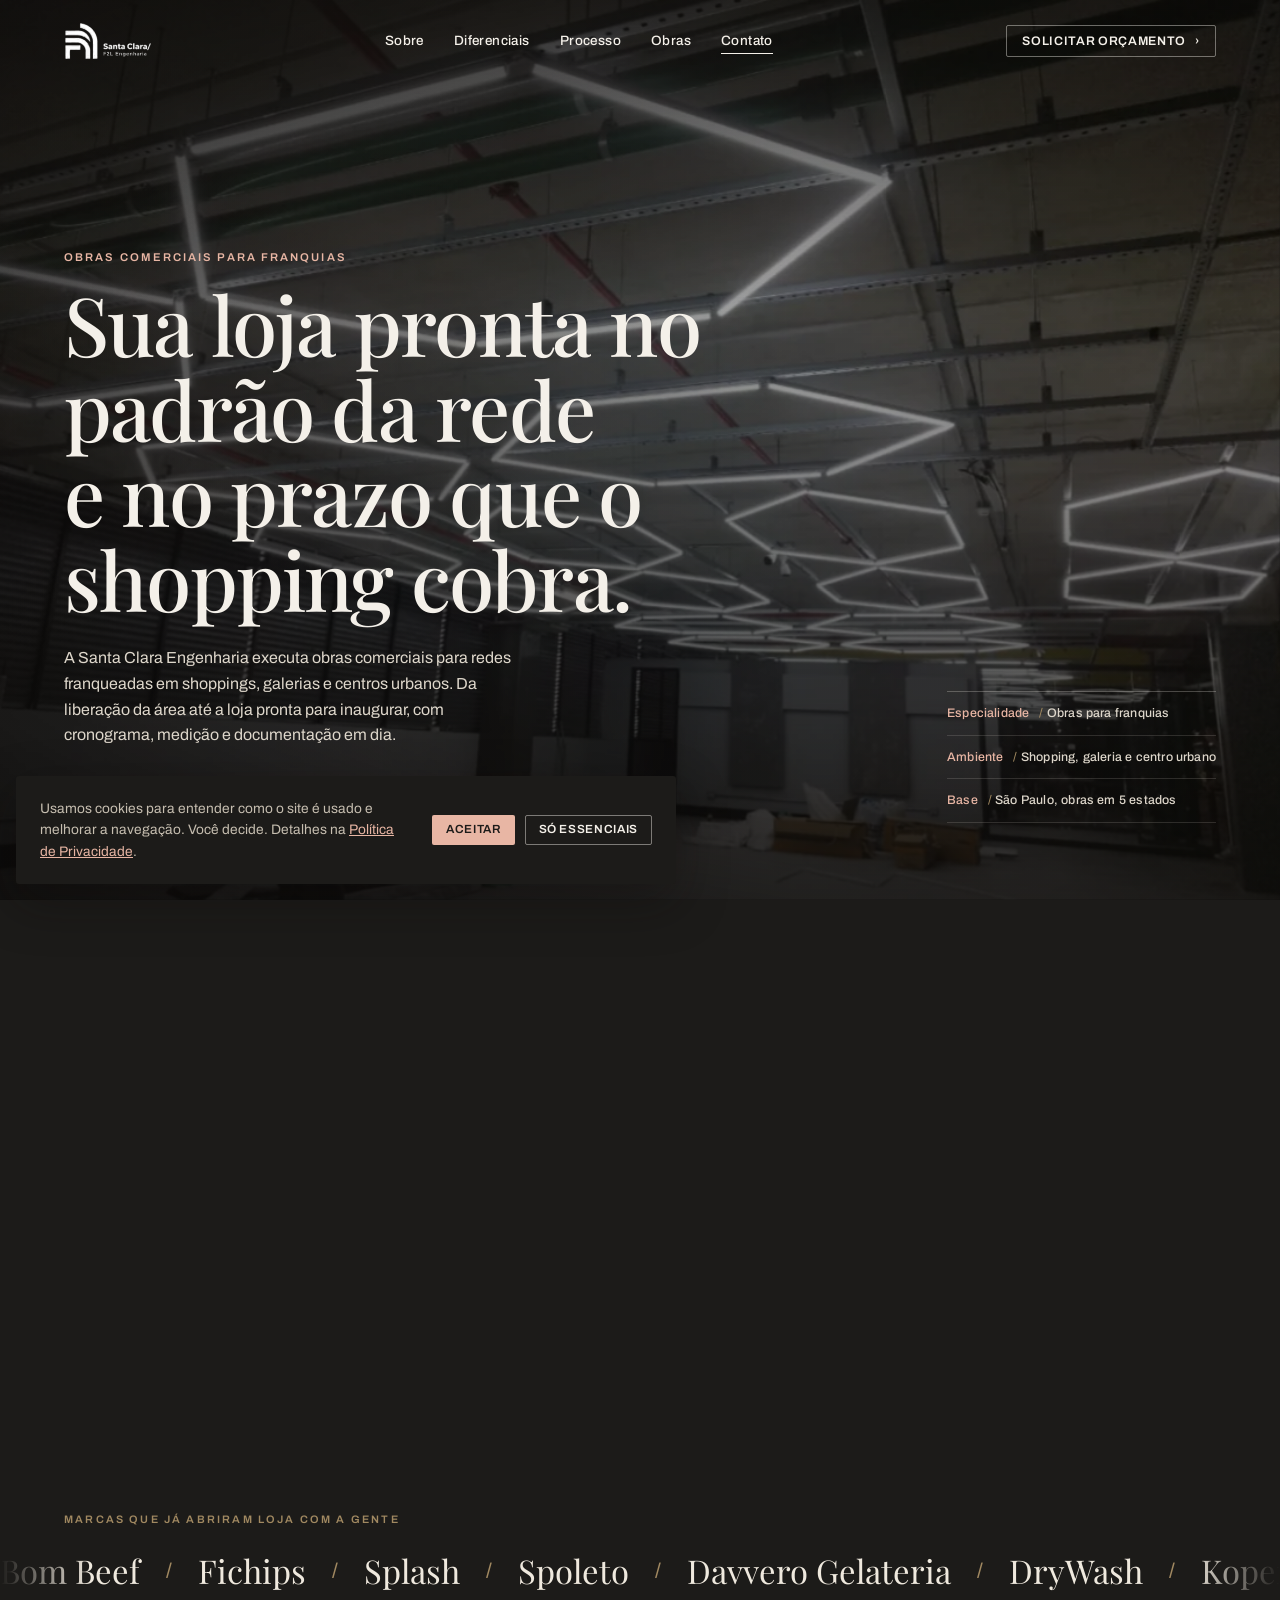
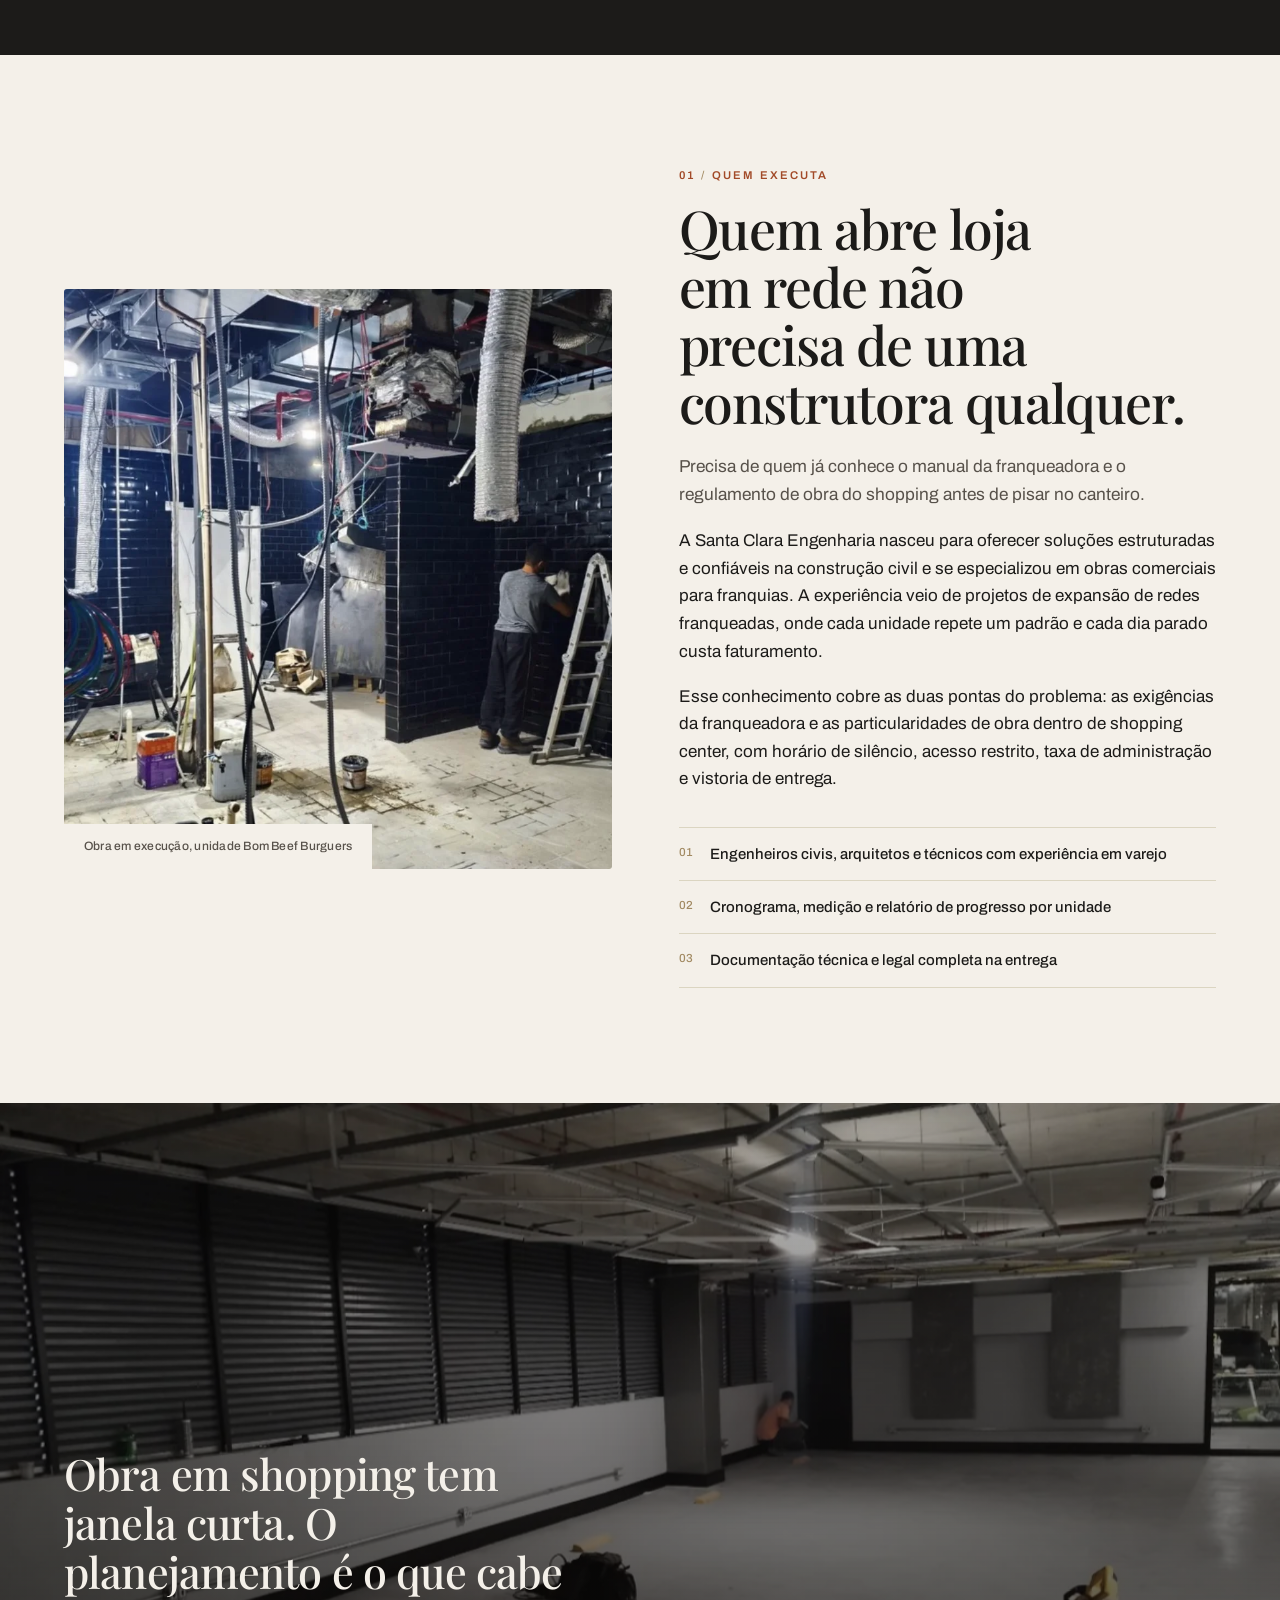
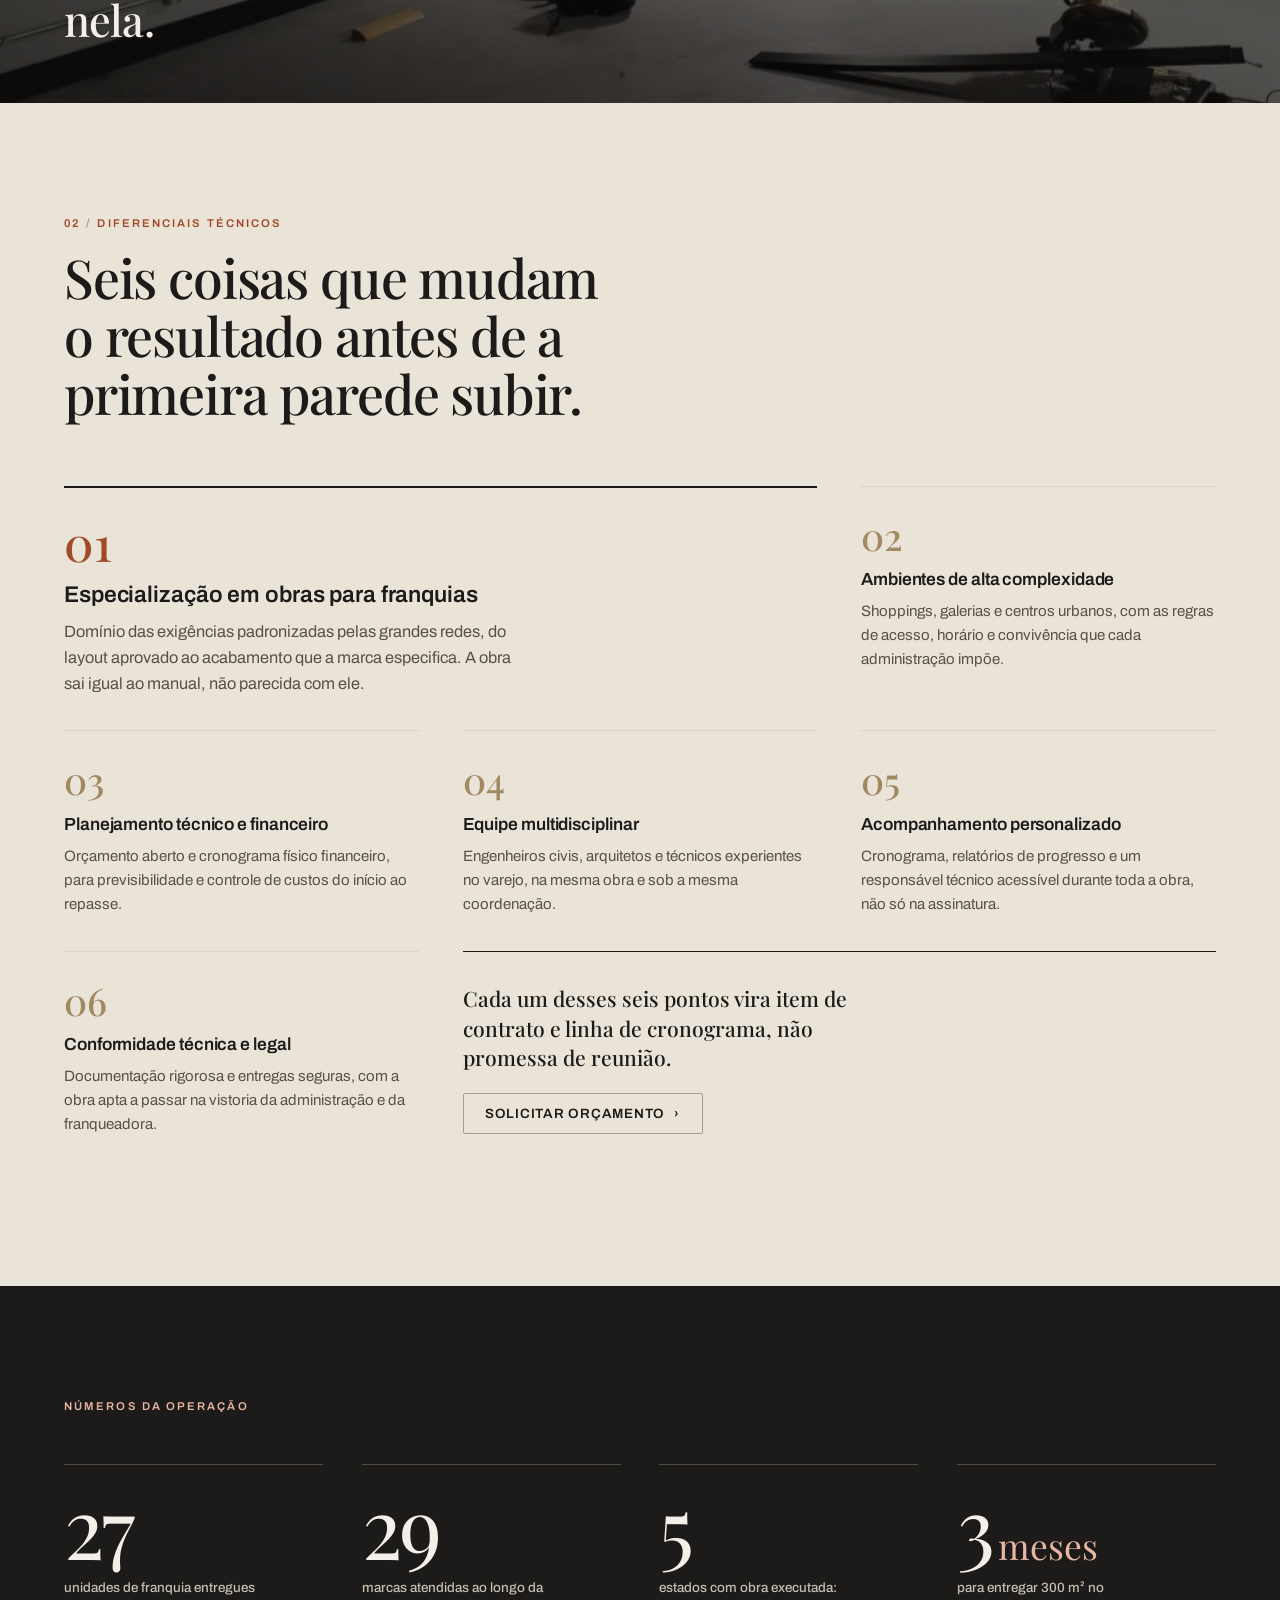
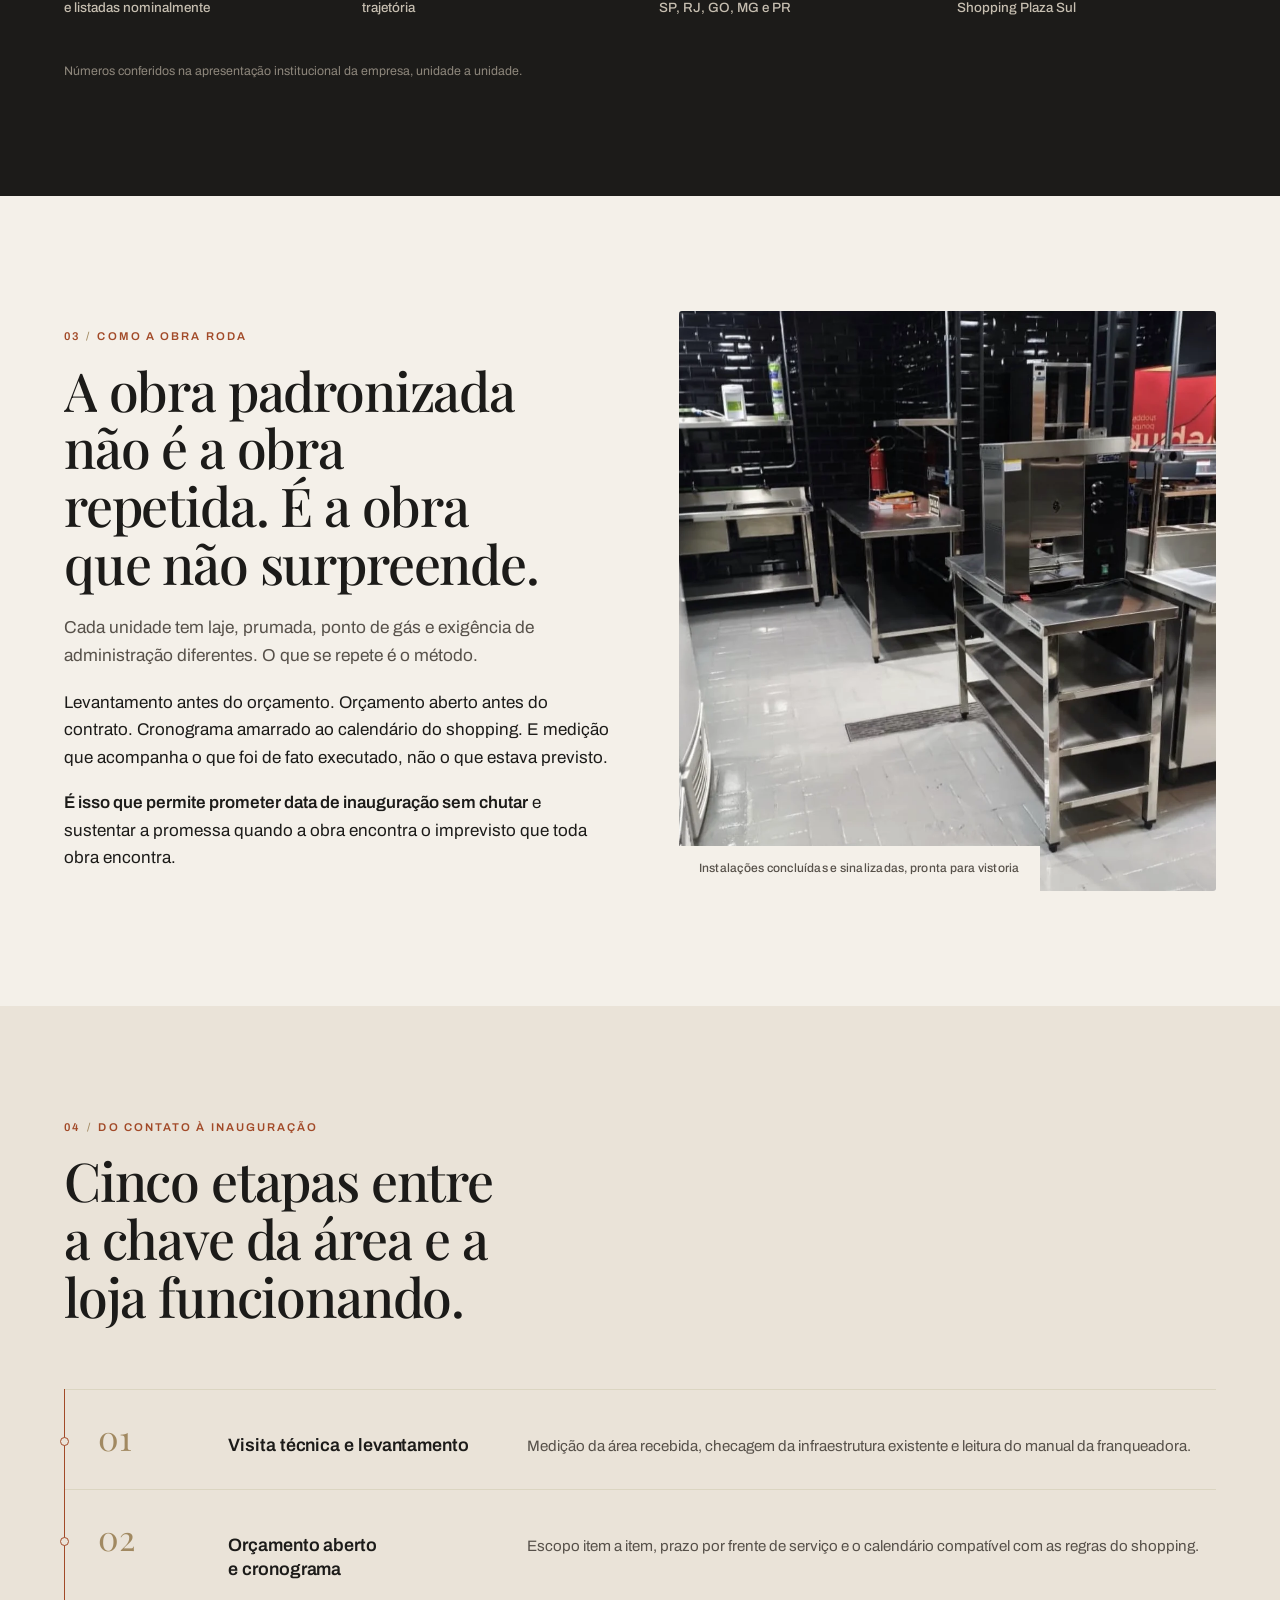
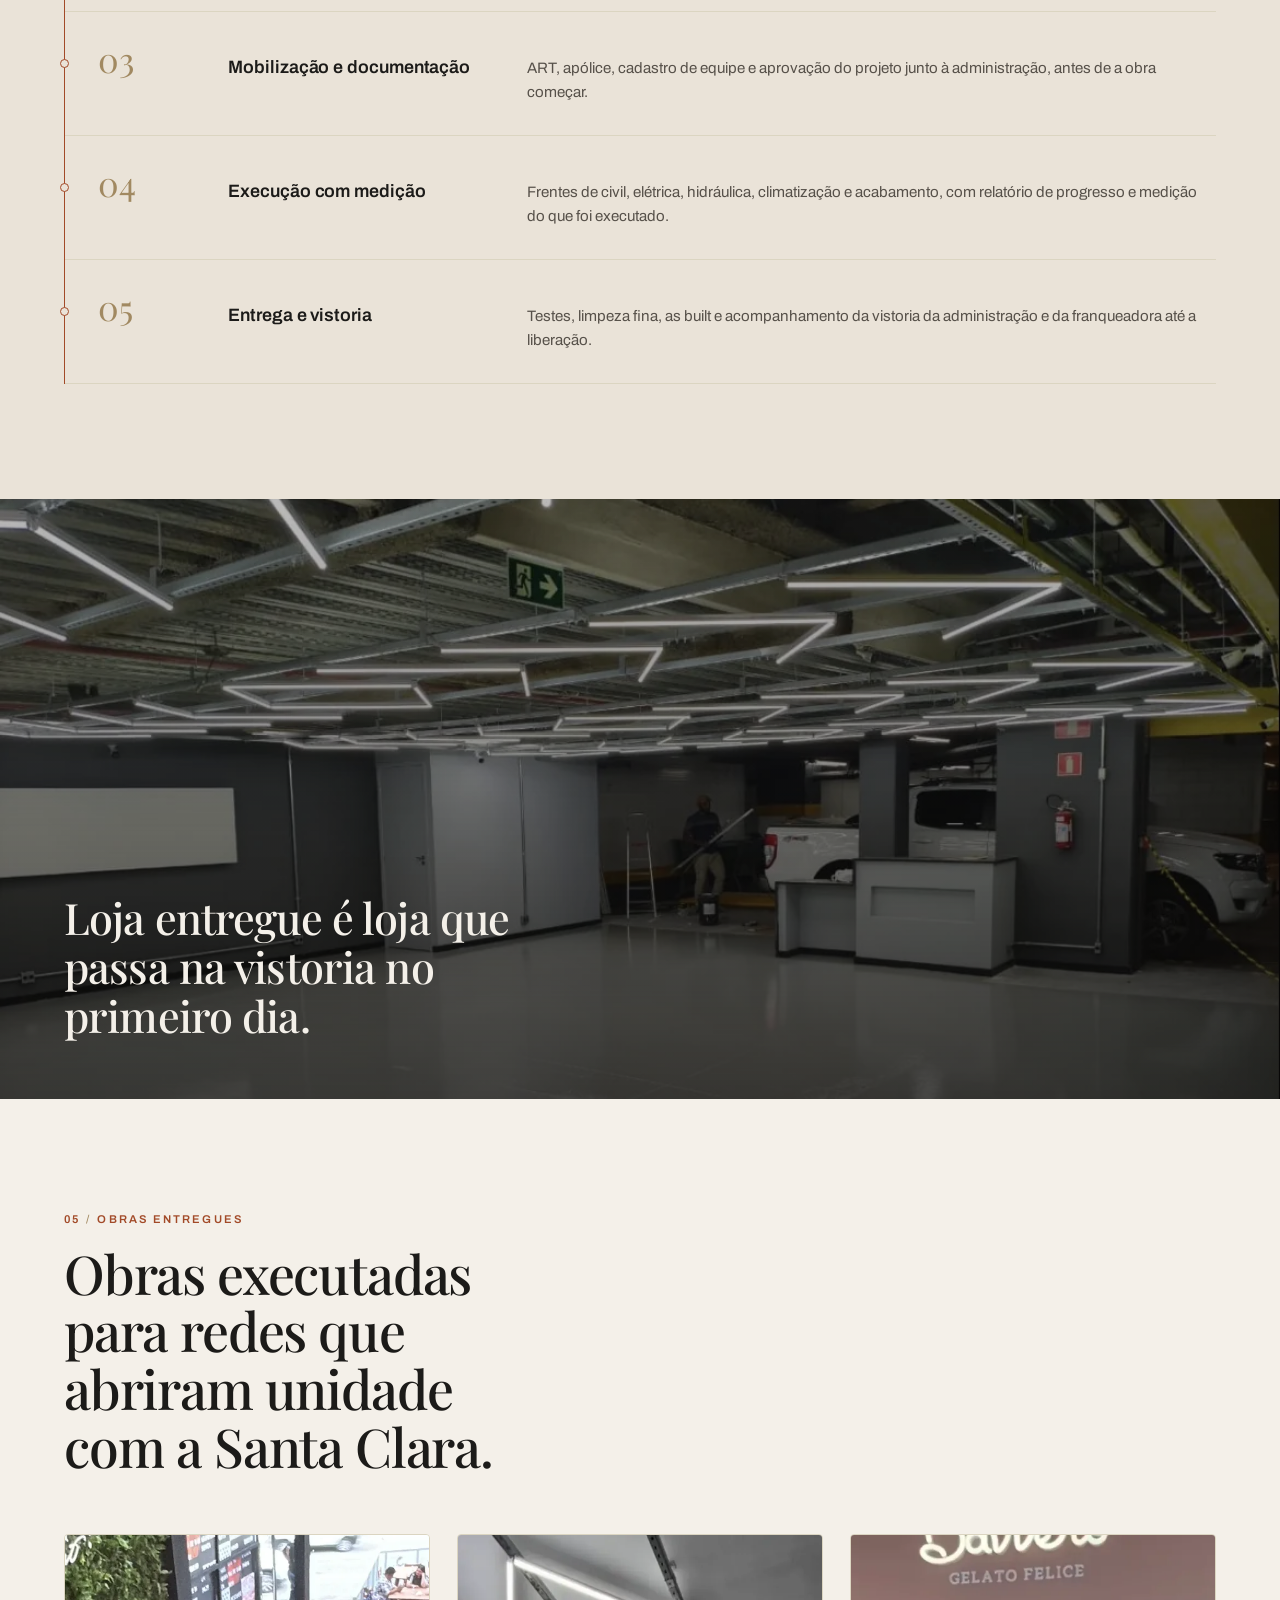
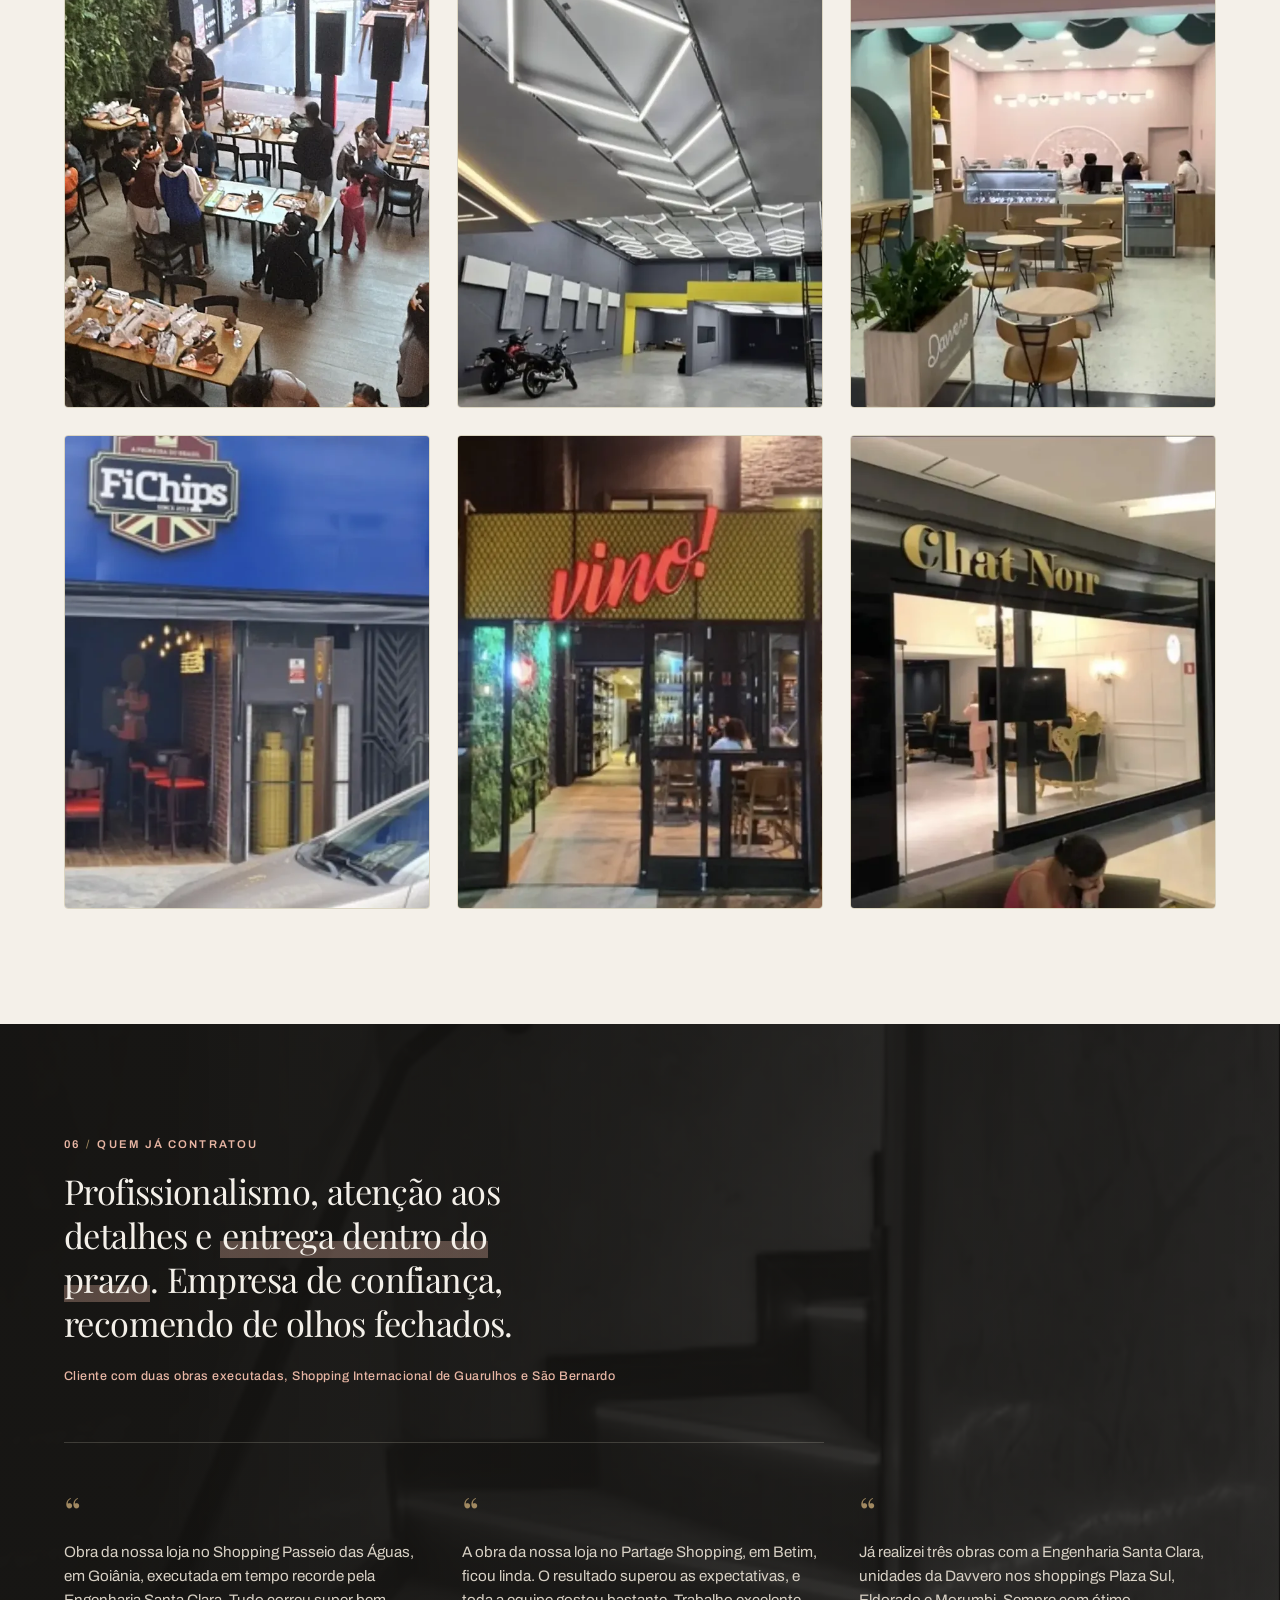
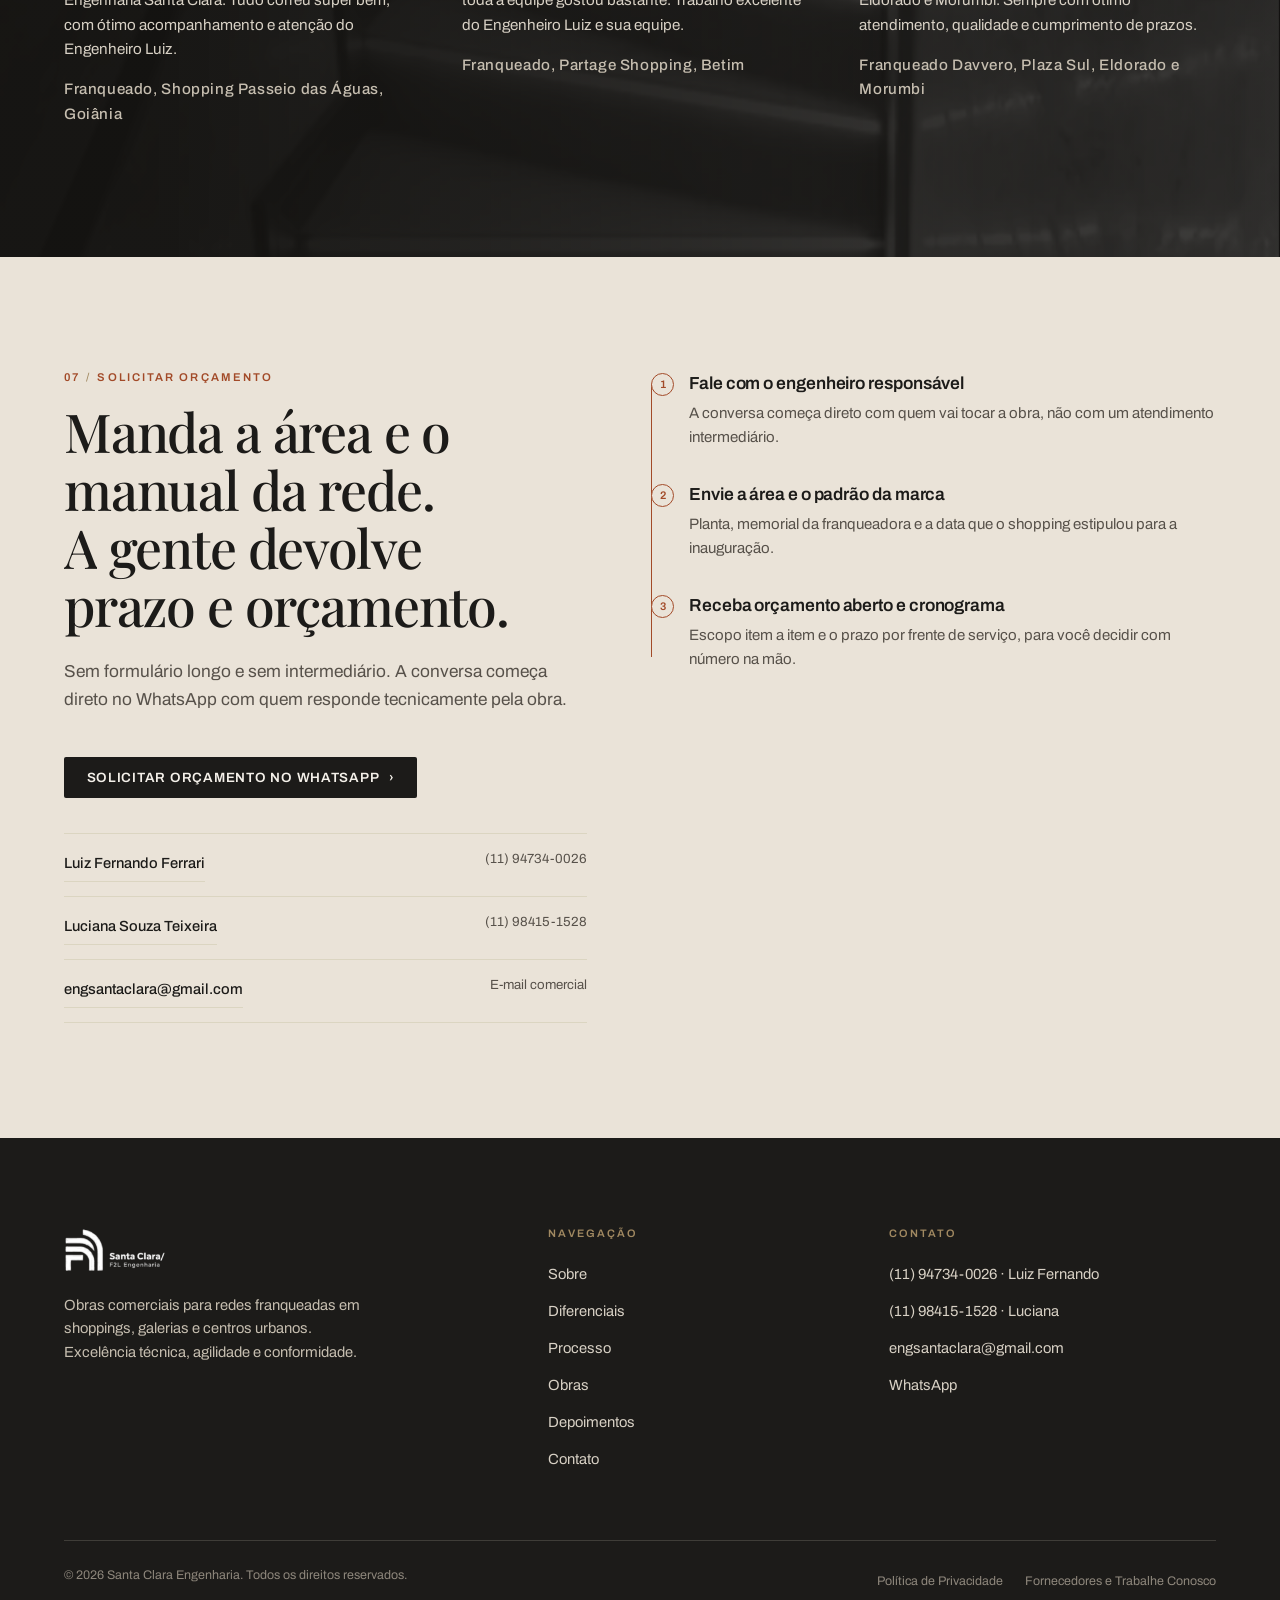
==== deploy-vercel/index.html @ e9f8f216 "Site institucional da Santa Clara Engenharia Pipeline BuildV criar-site completo, do material do Dri" ====
<!doctype html>
<html lang="pt-BR">
<head>
<meta charset="utf-8">
<meta name="viewport" content="width=device-width,initial-scale=1">
<title>Santa Clara Engenharia | Obras comerciais para franquias em shoppings</title>
<meta name="description" content="A Santa Clara / F2L Engenharia executa obras comerciais para redes franqueadas em shoppings, galerias e centros urbanos. 27 unidades entregues, 29 marcas atendidas, obras em 5 estados.">
<link rel="canonical" href="https://santaclaraengenharia.com.br/">
<meta name="theme-color" content="#1C1B19">
<meta property="og:type" content="website">
<meta property="og:locale" content="pt_BR">
<meta property="og:title" content="Santa Clara Engenharia | Obras comerciais para franquias">
<meta property="og:description" content="Sua loja pronta no padrão da rede e no prazo que o shopping cobra. Obras comerciais para redes franqueadas em shoppings e centros urbanos.">
<meta property="og:image" content="assets/img/hero.webp">
<meta name="twitter:card" content="summary_large_image">

<link rel="icon" href="favicon.png" sizes="32x32">
<link rel="apple-touch-icon" href="assets/logos/favicon-180.png">

<link rel="preconnect" href="https://fonts.googleapis.com">
<link rel="preconnect" href="https://fonts.gstatic.com" crossorigin>
<link rel="preload" as="image" href="assets/img/hero.webp" fetchpriority="high">
<link href="https://fonts.googleapis.com/css2?family=Archivo:wght@400;500;600;700&family=Playfair+Display:wght@400;500;600&display=swap" rel="stylesheet">
<link rel="stylesheet" href="css/styles.css">
<script>document.documentElement.setAttribute('data-motion','on')</script>

<script type="application/ld+json">
{
  "@context":"https://schema.org",
  "@type":"GeneralContractor",
  "name":"Santa Clara Engenharia",
  "alternateName":"Santa Clara / F2L Engenharia",
  "description":"Obras comerciais para redes franqueadas em shoppings, galerias e centros urbanos.",
  "email":"engsantaclara@gmail.com",
  "telephone":"+55-11-94734-0026",
  "areaServed":["SP","RJ","GO","MG","PR"],
  "address":{"@type":"PostalAddress","addressLocality":"São Paulo","addressRegion":"SP","addressCountry":"BR"},
  "knowsAbout":["Obra de franquia","Obra em shopping center","Reforma de loja","Instalações prediais"]
}
</script>
</head>

<body>
<a class="skip" href="#conteudo">Ir para o conteúdo</a>

<!-- ====================================================== HEADER -->
<header class="head" data-head data-solid="false">
  <div class="container head-in">
    <a class="brand" href="#topo" aria-label="Santa Clara Engenharia, ir para o início">
      <img src="assets/logos/logo-santaclara-branco.png" width="676" height="292"
           alt="Santa Clara / F2L Engenharia">
    </a>

    <nav class="nav" data-nav aria-label="Navegação principal">
      <a href="#sobre">Sobre<i></i></a>
      <a href="#diferenciais">Diferenciais<i></i></a>
      <a href="#processo">Processo<i></i></a>
      <a href="#obras">Obras<i></i></a>
      <a href="#contato">Contato<i></i></a>
    </nav>

    <a class="btn btn-line head-cta" data-wa-btn="obra comercial" href="#contato">
      Solicitar orçamento <span class="arw" aria-hidden="true">&rsaquo;</span>
    </a>

    <button class="burger" data-burger type="button" aria-expanded="false"
            aria-controls="menu-mobile" aria-label="Abrir menu">
      <span></span>
    </button>
  </div>
</header>

<div class="scrim" data-scrim aria-hidden="true"></div>
<nav class="drawer" id="menu-mobile" data-drawer data-open="false" aria-label="Navegação mobile">
  <a href="#sobre">Sobre</a>
  <a href="#diferenciais">Diferenciais</a>
  <a href="#processo">Processo</a>
  <a href="#obras">Obras</a>
  <a href="#depoimentos">Depoimentos</a>
  <a href="#contato">Contato</a>
  <a class="btn btn-solid" data-wa-btn="obra comercial" href="#contato">
    Solicitar orçamento <span class="arw" aria-hidden="true">&rsaquo;</span>
  </a>
</nav>

<main id="conteudo">

<!-- ====================================================== HERO -->
<section class="hero" id="topo" data-hero>
  <div data-hero-sticky>
    <div class="hero-stage">
      <div class="hero-media" data-hero-media>
        <img src="assets/img/hero.webp" width="1170" height="775" fetchpriority="high"
             alt="Instalação de luminárias lineares no forro de uma obra comercial executada pela Santa Clara Engenharia">
      </div>
      <div class="hero-veil" aria-hidden="true"></div>
      <div class="hero-fx" data-hero-fx aria-hidden="true"></div>

      <div class="hero-in" data-hero-in>
        <div class="container">
          <div class="hero-grid">
            <div>
              <span class="eyebrow" data-reveal="soft">Obras comerciais para franquias</span>
              <h1 data-split>Sua loja pronta no padrão da rede e no prazo que o shopping cobra.</h1>
              <p class="hero-lede" data-reveal="soft">
                A Santa Clara Engenharia executa obras comerciais para redes franqueadas em
                shoppings, galerias e centros urbanos. Da liberação da área até a loja pronta
                para inaugurar, com cronograma, medição e documentação em dia.
              </p>
              <div class="hero-actions" data-reveal="soft">
                <a class="btn btn-solid" data-wa-btn="obra comercial">
                  Solicitar orçamento <span class="arw" aria-hidden="true">&rsaquo;</span>
                </a>
                <a class="btn btn-line" href="#obras">
                  Ver obras entregues <span class="arw" aria-hidden="true">&rsaquo;</span>
                </a>
              </div>
            </div>

            <dl class="hero-meta" data-reveal="soft">
              <div><dt>Especialidade</dt><dd><span class="sl">/</span> Obras para franquias</dd></div>
              <div><dt>Ambiente</dt><dd><span class="sl">/</span> Shopping, galeria e centro urbano</dd></div>
              <div><dt>Base</dt><dd><span class="sl">/</span> São Paulo, obras em 5 estados</dd></div>
            </dl>
          </div>
        </div>
      </div>
    </div>
  </div>
</section>

<!-- ====================================================== MARCAS -->
<section class="brands dark" aria-label="Marcas atendidas">
  <div class="container">
    <p class="brands-lbl">Marcas que já abriram loja com a gente</p>
  </div>
  <div class="mq-wrap">
    <div class="mq" aria-hidden="true">
      <span>Bom Beef</span><span>Fichips</span><span>Splash</span><span>Spoleto</span><span>Davvero Gelateria</span><span>DryWash</span><span>Kopenhagen</span><span>Montana Grill</span><span>Vivenda do Camarão</span><span>Patroni Pizzas</span><span>Steak Factory</span><span>Cia do Churrasco</span><span>Frutaria São Paulo</span><span>Makis Place</span><span>Óticas Morrison</span><span>Chat Noir</span><span>Academia da Face</span><span>Vino</span><span>Costume</span><span>Agita Sorvetes</span><span>Parmalat</span><span>Bom Grillê</span><span>Wraps</span><span>Tenerife</span><span>Varanda Gourmet</span><span>Na Brasa</span><span>Restaurante da Roça</span><span>Estética Beauty</span><span>Lucélia Castro</span>
      <span>Bom Beef</span><span>Fichips</span><span>Splash</span><span>Spoleto</span><span>Davvero Gelateria</span><span>DryWash</span><span>Kopenhagen</span><span>Montana Grill</span><span>Vivenda do Camarão</span><span>Patroni Pizzas</span><span>Steak Factory</span><span>Cia do Churrasco</span><span>Frutaria São Paulo</span><span>Makis Place</span><span>Óticas Morrison</span><span>Chat Noir</span><span>Academia da Face</span><span>Vino</span><span>Costume</span><span>Agita Sorvetes</span><span>Parmalat</span><span>Bom Grillê</span><span>Wraps</span><span>Tenerife</span><span>Varanda Gourmet</span><span>Na Brasa</span><span>Restaurante da Roça</span><span>Estética Beauty</span><span>Lucélia Castro</span>
    </div>
  </div>
</section>

<!-- ====================================================== SOBRE (split) -->
<section class="sec" id="sobre">
  <div class="container">
    <div class="split">
      <figure class="split-media" data-reveal="fig" style="margin:0">
        <img src="assets/img/sobre.webp" width="1170" height="876" loading="lazy"
             alt="Equipe da Santa Clara Engenharia executando estrutura e instalações em loja de shopping">
        <figcaption class="split-tag">Obra em execução, unidade Bom Beef Burguers</figcaption>
      </figure>

      <div class="split-body">
        <span class="eyebrow" data-reveal="soft">01 <span class="sl">/</span> Quem executa</span>
        <h2 data-split>Quem abre loja em rede não precisa de uma construtora qualquer.</h2>
        <p class="lede" data-reveal>
          Precisa de quem já conhece o manual da franqueadora e o regulamento de obra do
          shopping antes de pisar no canteiro.
        </p>
        <p data-reveal>
          A Santa Clara Engenharia nasceu para oferecer soluções estruturadas e confiáveis na
          construção civil e se especializou em obras comerciais para franquias. A experiência
          veio de projetos de expansão de redes franqueadas, onde cada unidade repete um padrão
          e cada dia parado custa faturamento.
        </p>
        <p data-reveal>
          Esse conhecimento cobre as duas pontas do problema: as exigências da franqueadora e as
          particularidades de obra dentro de shopping center, com horário de silêncio, acesso
          restrito, taxa de administração e vistoria de entrega.
        </p>

        <ul class="creds" data-reveal>
          <li><b>01</b><span>Engenheiros civis, arquitetos e técnicos com experiência em varejo</span></li>
          <li><b>02</b><span>Cronograma, medição e relatório de progresso por unidade</span></li>
          <li><b>03</b><span>Documentação técnica e legal completa na entrega</span></li>
        </ul>
      </div>
    </div>
  </div>
</section>

<!-- ====================================================== FAIXA 1 -->
<section class="band" aria-label="Obra em andamento">
  <div class="band-media" data-parallax="0.10">
    <img src="assets/img/faixa-obra.webp" width="1170" height="795" loading="lazy"
         alt="Área de loja recebida em obra bruta dentro de um shopping, antes do início dos serviços">
  </div>
  <div class="band-scrim" aria-hidden="true"></div>
  <div class="band-in">
    <div class="container">
      <p data-reveal>Obra em shopping tem janela curta. O planejamento é o que cabe nela.</p>
    </div>
  </div>
</section>

<!-- ====================================================== DIFERENCIAIS -->
<section class="sec alt" id="diferenciais">
  <div class="container">
    <div class="sec-head">
      <span class="eyebrow" data-reveal="soft">02 <span class="sl">/</span> Diferenciais técnicos</span>
      <h2 data-split>Seis coisas que mudam o resultado antes de a primeira parede subir.</h2>
    </div>

    <div class="diffs">
      <article class="diff" data-reveal>
        <b>01</b>
        <h3>Especialização em obras para franquias</h3>
        <p>Domínio das exigências padronizadas pelas grandes redes, do layout aprovado ao
           acabamento que a marca especifica. A obra sai igual ao manual, não parecida com ele.</p>
      </article>
      <article class="diff" data-reveal>
        <b>02</b>
        <h3>Ambientes de alta complexidade</h3>
        <p>Shoppings, galerias e centros urbanos, com as regras de acesso, horário e convivência
           que cada administração impõe.</p>
      </article>
      <article class="diff" data-reveal>
        <b>03</b>
        <h3>Planejamento técnico e financeiro</h3>
        <p>Orçamento aberto e cronograma físico financeiro, para previsibilidade e controle de
           custos do início ao repasse.</p>
      </article>
      <article class="diff" data-reveal>
        <b>04</b>
        <h3>Equipe multidisciplinar</h3>
        <p>Engenheiros civis, arquitetos e técnicos experientes no varejo, na mesma obra e sob a
           mesma coordenação.</p>
      </article>
      <article class="diff" data-reveal>
        <b>05</b>
        <h3>Acompanhamento personalizado</h3>
        <p>Cronograma, relatórios de progresso e um responsável técnico acessível durante toda a
           obra, não só na assinatura.</p>
      </article>
      <article class="diff" data-reveal>
        <b>06</b>
        <h3>Conformidade técnica e legal</h3>
        <p>Documentação rigorosa e entregas seguras, com a obra apta a passar na vistoria da
           administração e da franqueadora.</p>
      </article>

      <div class="diff diff-note" data-reveal>
        <p>Cada um desses seis pontos vira item de contrato e linha de cronograma, não promessa
           de reunião.</p>
        <a class="btn btn-line" data-wa-btn="obra comercial para franquia">
          Solicitar orçamento <span class="arw" aria-hidden="true">&rsaquo;</span>
        </a>
      </div>
    </div>
  </div>
</section>

<!-- ====================================================== NUMEROS -->
<section class="sec dark" aria-label="Números da operação">
  <div class="container">
    <span class="eyebrow" data-reveal="soft">Números da operação</span>
    <div class="stats">
      <div class="stat" data-reveal>
        <b><span data-count="27">27</span></b>
        <span>unidades de franquia entregues e listadas nominalmente</span>
      </div>
      <div class="stat" data-reveal>
        <b><span data-count="29">29</span></b>
        <span>marcas atendidas ao longo da trajetória</span>
      </div>
      <div class="stat" data-reveal>
        <b><span data-count="5">5</span></b>
        <span>estados com obra executada: SP, RJ, GO, MG e PR</span>
      </div>
      <div class="stat" data-reveal>
        <b><span data-count="3">3</span><i>meses</i></b>
        <span>para entregar 300 m&sup2; no Shopping Plaza Sul</span>
      </div>
    </div>
    <p class="stats-note" data-reveal="soft">
      Números conferidos na apresentação institucional da empresa, unidade a unidade.
    </p>
  </div>
</section>

<!-- ====================================================== METODO (split invertido) -->
<section class="sec">
  <div class="container">
    <div class="split rev">
      <figure class="split-media" data-reveal="fig" style="margin:0">
        <img src="assets/img/metodo.webp" width="1170" height="1196" loading="lazy"
             alt="Cozinha industrial concluída com revestimento cerâmico, bancadas em inox e prumada de gás sinalizada">
        <figcaption class="split-tag">Instalações concluídas e sinalizadas, pronta para vistoria</figcaption>
      </figure>

      <div class="split-body">
        <span class="eyebrow" data-reveal="soft">03 <span class="sl">/</span> Como a obra roda</span>
        <h2 data-split>A obra padronizada não é a obra repetida. É a obra que não surpreende.</h2>
        <p class="lede" data-reveal>
          Cada unidade tem laje, prumada, ponto de gás e exigência de administração diferentes.
          O que se repete é o método.
        </p>
        <p data-reveal>
          Levantamento antes do orçamento. Orçamento aberto antes do contrato. Cronograma
          amarrado ao calendário do shopping. E medição que acompanha o que foi de fato
          executado, não o que estava previsto.
        </p>
        <p data-reveal>
          <strong>É isso que permite prometer data de inauguração sem chutar</strong> e sustentar
          a promessa quando a obra encontra o imprevisto que toda obra encontra.
        </p>
      </div>
    </div>
  </div>
</section>

<!-- ====================================================== PROCESSO -->
<section class="sec alt" id="processo">
  <div class="container">
    <div class="sec-head">
      <span class="eyebrow" data-reveal="soft">04 <span class="sl">/</span> Do contato à inauguração</span>
      <h2 data-split>Cinco etapas entre a chave da área e a loja funcionando.</h2>
    </div>

    <div class="tl" data-seq>
      <div class="tl-line" aria-hidden="true"><i></i></div>

      <article class="tl-item" data-seq-item>
        <b>01</b>
        <h3>Visita técnica e levantamento</h3>
        <p>Medição da área recebida, checagem da infraestrutura existente e leitura do manual da
           franqueadora.</p>
      </article>
      <article class="tl-item" data-seq-item>
        <b>02</b>
        <h3>Orçamento aberto e cronograma</h3>
        <p>Escopo item a item, prazo por frente de serviço e o calendário compatível com as regras
           do shopping.</p>
      </article>
      <article class="tl-item" data-seq-item>
        <b>03</b>
        <h3>Mobilização e documentação</h3>
        <p>ART, apólice, cadastro de equipe e aprovação do projeto junto à administração, antes de
           a obra começar.</p>
      </article>
      <article class="tl-item" data-seq-item>
        <b>04</b>
        <h3>Execução com medição</h3>
        <p>Frentes de civil, elétrica, hidráulica, climatização e acabamento, com relatório de
           progresso e medição do que foi executado.</p>
      </article>
      <article class="tl-item" data-seq-item>
        <b>05</b>
        <h3>Entrega e vistoria</h3>
        <p>Testes, limpeza fina, as built e acompanhamento da vistoria da administração e da
           franqueadora até a liberação.</p>
      </article>
    </div>
  </div>
</section>

<!-- ====================================================== FAIXA 2 -->
<section class="band" aria-label="Loja entregue">
  <div class="band-media" data-parallax="0.09">
    <img src="assets/img/faixa-entrega.webp" width="1170" height="775" loading="lazy"
         alt="Loja de estética automotiva concluída, com piso epóxi polido e luminárias instaladas">
  </div>
  <div class="band-scrim" aria-hidden="true"></div>
  <div class="band-in">
    <div class="container">
      <p data-reveal>Loja entregue é loja que passa na vistoria no primeiro dia.</p>
    </div>
  </div>
</section>

<!-- ====================================================== OBRAS -->
<section class="sec" id="obras">
  <div class="container">
    <div class="sec-head">
      <span class="eyebrow" data-reveal="soft">05 <span class="sl">/</span> Obras entregues</span>
      <h2 data-split>Obras executadas para redes que abriram unidade com a Santa Clara.</h2>
    </div>

    <div class="grid-obras">

      <button class="obra" type="button" data-reveal="fig"
        data-title="Bom Beef Burguers"
        data-gallery="assets/img/portfolio/bom-beef/01.webp|assets/img/portfolio/bom-beef/02.webp|assets/img/portfolio/bom-beef/03.webp|assets/img/portfolio/bom-beef/04.webp|assets/img/portfolio/bom-beef/05.webp|assets/img/portfolio/bom-beef/06.webp|assets/img/portfolio/bom-beef/07.webp|assets/img/portfolio/bom-beef/08.webp|assets/img/portfolio/bom-beef/09.webp|assets/img/portfolio/bom-beef/10.webp"
        aria-label="Abrir galeria da obra Bom Beef Burguers, 10 fotos">
        <span class="obra-fig">
          <img src="assets/img/portfolio/bom-beef/capa.webp" width="1000" height="750" loading="lazy"
               alt="Salão da hamburgueria Bom Beef em funcionamento após a entrega da obra">
          <span class="obra-zoom" aria-hidden="true">
            <svg viewBox="0 0 24 24"><circle cx="11" cy="11" r="7"/><path d="M16 16l5 5M11 8v6M8 11h6"/></svg>
          </span>
        </span>
        <span class="obra-body">
          <span class="obra-over">São Paulo e Goiânia</span>
          <h3>Bom Beef Burguers</h3>
          <p class="obra-desc">Cinco unidades de hamburgueria, da cozinha industrial ao salão.</p>
          <span class="obra-meta">
            <span class="small">Hamburgueria</span>
            <span class="small">10 fotos</span>
          </span>
        </span>
      </button>

      <button class="obra" type="button" data-reveal="fig"
        data-title="DryWash"
        data-gallery="assets/img/portfolio/drywash/01.webp|assets/img/portfolio/drywash/02.webp|assets/img/portfolio/drywash/03.webp|assets/img/portfolio/drywash/04.webp|assets/img/portfolio/drywash/05.webp|assets/img/portfolio/drywash/06.webp|assets/img/portfolio/drywash/07.webp|assets/img/portfolio/drywash/08.webp"
        aria-label="Abrir galeria da obra DryWash, 8 fotos">
        <span class="obra-fig">
          <img src="assets/img/portfolio/drywash/capa.webp" width="1000" height="750" loading="lazy"
               alt="Unidade DryWash concluída com forro técnico e luminárias lineares">
          <span class="obra-zoom" aria-hidden="true">
            <svg viewBox="0 0 24 24"><circle cx="11" cy="11" r="7"/><path d="M16 16l5 5M11 8v6M8 11h6"/></svg>
          </span>
        </span>
        <span class="obra-body">
          <span class="obra-over">São Paulo</span>
          <h3>DryWash</h3>
          <p class="obra-desc">Unidades de estética automotiva em estacionamento de shopping.</p>
          <span class="obra-meta">
            <span class="small">Estética automotiva</span>
            <span class="small">8 fotos</span>
          </span>
        </span>
      </button>

      <button class="obra" type="button" data-reveal="fig"
        data-title="Davvero Gelateria"
        data-gallery="assets/img/portfolio/davvero/01.webp|assets/img/portfolio/davvero/02.webp|assets/img/portfolio/davvero/03.webp|assets/img/portfolio/davvero/04.webp"
        aria-label="Abrir galeria da obra Davvero Gelateria, 4 fotos">
        <span class="obra-fig">
          <img src="assets/img/portfolio/davvero/capa.webp" width="1000" height="750" loading="lazy"
               alt="Loja Davvero Gelateria entregue, com arcos, marcenaria e balcão refrigerado">
          <span class="obra-zoom" aria-hidden="true">
            <svg viewBox="0 0 24 24"><circle cx="11" cy="11" r="7"/><path d="M16 16l5 5M11 8v6M8 11h6"/></svg>
          </span>
        </span>
        <span class="obra-body">
          <span class="obra-over">Shoppings de São Paulo</span>
          <h3>Davvero Gelateria</h3>
          <p class="obra-desc">Três unidades da rede, com acabamento e marcenaria de padrão.</p>
          <span class="obra-meta">
            <span class="small">Gelateria</span>
            <span class="small">4 fotos</span>
          </span>
        </span>
      </button>

      <button class="obra" type="button" data-reveal="fig"
        data-title="Fichips"
        data-gallery="assets/img/portfolio/fichips/01.webp|assets/img/portfolio/fichips/02.webp|assets/img/portfolio/fichips/03.webp|assets/img/portfolio/fichips/04.webp"
        aria-label="Abrir galeria da obra Fichips, 4 fotos">
        <span class="obra-fig">
          <img src="assets/img/portfolio/fichips/capa.webp" width="1000" height="750" loading="lazy"
               alt="Fachada da loja Fichips entregue, com fachada em ACM e vitrine">
          <span class="obra-zoom" aria-hidden="true">
            <svg viewBox="0 0 24 24"><circle cx="11" cy="11" r="7"/><path d="M16 16l5 5M11 8v6M8 11h6"/></svg>
          </span>
        </span>
        <span class="obra-body">
          <span class="obra-over">São Paulo e Rio de Janeiro</span>
          <h3>Fichips</h3>
          <p class="obra-desc">Onze unidades da rede, a maior expansão acompanhada pela empresa.</p>
          <span class="obra-meta">
            <span class="small">Fast food</span>
            <span class="small">4 fotos</span>
          </span>
        </span>
      </button>

      <button class="obra" type="button" data-reveal="fig"
        data-title="Vino"
        data-gallery="assets/img/portfolio/vino/01.webp|assets/img/portfolio/vino/02.webp|assets/img/portfolio/vino/03.webp|assets/img/portfolio/vino/04.webp|assets/img/portfolio/vino/05.webp"
        aria-label="Abrir galeria da obra Vino, 5 fotos">
        <span class="obra-fig">
          <img src="assets/img/portfolio/vino/capa.webp" width="1000" height="750" loading="lazy"
               alt="Fachada da adega e restaurante Vino após a entrega da obra">
          <span class="obra-zoom" aria-hidden="true">
            <svg viewBox="0 0 24 24"><circle cx="11" cy="11" r="7"/><path d="M16 16l5 5M11 8v6M8 11h6"/></svg>
          </span>
        </span>
        <span class="obra-body">
          <span class="obra-over">São Paulo</span>
          <h3>Vino</h3>
          <p class="obra-desc">Adega e salão, com mármore, escada iluminada e área climatizada.</p>
          <span class="obra-meta">
            <span class="small">Adega e restaurante</span>
            <span class="small">5 fotos</span>
          </span>
        </span>
      </button>

      <button class="obra" type="button" data-reveal="fig"
        data-title="Varejo e bem-estar"
        data-gallery="assets/img/portfolio/varejo/01.webp|assets/img/portfolio/varejo/02.webp|assets/img/portfolio/varejo/03.webp|assets/img/portfolio/varejo/04.webp|assets/img/portfolio/varejo/05.webp"
        aria-label="Abrir galeria das obras de varejo e bem-estar, 5 fotos">
        <span class="obra-fig">
          <img src="assets/img/portfolio/varejo/capa.webp" width="1000" height="750" loading="lazy"
               alt="Fachada do centro estético Chat Noir entregue em shopping">
          <span class="obra-zoom" aria-hidden="true">
            <svg viewBox="0 0 24 24"><circle cx="11" cy="11" r="7"/><path d="M16 16l5 5M11 8v6M8 11h6"/></svg>
          </span>
        </span>
        <span class="obra-body">
          <span class="obra-over">São Paulo</span>
          <h3>Varejo e bem-estar</h3>
          <p class="obra-desc">Chat Noir, Academia da Face e Costume, entre lojas e salão de eventos.</p>
          <span class="obra-meta">
            <span class="small">Varejo e serviços</span>
            <span class="small">5 fotos</span>
          </span>
        </span>
      </button>

    </div>
  </div>
</section>

<!-- ====================================================== DEPOIMENTOS -->
<section class="sec quotes dark" id="depoimentos">
  <div class="quotes-bg" data-parallax="0.07">
    <img src="assets/img/acabamento.webp" width="1170" height="1148" loading="lazy" alt="">
  </div>
  <div class="quotes-scrim" aria-hidden="true"></div>

  <div class="container">
    <span class="eyebrow" data-reveal="soft">06 <span class="sl">/</span> Quem já contratou</span>

    <div class="q-lead-wrap">
      <blockquote class="q-lead" data-reveal="soft">
        Profissionalismo, atenção aos detalhes e
        <span class="hl">entrega dentro do prazo</span>. Empresa de confiança,
        recomendo de olhos fechados.
      </blockquote>
      <p class="q-by" data-reveal="soft">
        Cliente com duas obras executadas, Shopping Internacional de Guarulhos e São Bernardo
      </p>
    </div>

    <ul class="q-list">
      <li data-reveal>
        <span class="q-mark" aria-hidden="true">&ldquo;</span>
        <p>Obra da nossa loja no Shopping Passeio das Águas, em Goiânia, executada em tempo
           recorde pela Engenharia Santa Clara. Tudo correu super bem, com ótimo acompanhamento
           e atenção do Engenheiro Luiz.</p>
        <p class="q-by">Franqueado, Shopping Passeio das Águas, Goiânia</p>
      </li>
      <li data-reveal>
        <span class="q-mark" aria-hidden="true">&ldquo;</span>
        <p>A obra da nossa loja no Partage Shopping, em Betim, ficou linda. O resultado superou
           as expectativas, e toda a equipe gostou bastante. Trabalho excelente do Engenheiro
           Luiz e sua equipe.</p>
        <p class="q-by">Franqueado, Partage Shopping, Betim</p>
      </li>
      <li data-reveal>
        <span class="q-mark" aria-hidden="true">&ldquo;</span>
        <p>Já realizei três obras com a Engenharia Santa Clara, unidades da Davvero nos shoppings
           Plaza Sul, Eldorado e Morumbi. Sempre com ótimo atendimento, qualidade e cumprimento
           de prazos.</p>
        <p class="q-by">Franqueado Davvero, Plaza Sul, Eldorado e Morumbi</p>
      </li>
    </ul>
  </div>
</section>

<!-- ====================================================== CTA FINAL -->
<section class="sec alt" id="contato">
  <div class="container">
    <div class="cta-grid">
      <div>
        <span class="eyebrow" data-reveal="soft">07 <span class="sl">/</span> Solicitar orçamento</span>
        <h2 data-split>Manda a área e o manual da rede. A gente devolve prazo e orçamento.</h2>
        <p class="lede" data-reveal style="margin-top:1.5rem">
          Sem formulário longo e sem intermediário. A conversa começa direto no WhatsApp com
          quem responde tecnicamente pela obra.
        </p>

        <div class="cta-actions" data-reveal>
          <a class="btn btn-solid" data-wa-btn="obra comercial para franquia">
            Solicitar orçamento no WhatsApp <span class="arw" aria-hidden="true">&rsaquo;</span>
          </a>
        </div>

        <ul class="cta-contacts" data-reveal>
          <li>
            <a href="tel:+5511947340026">Luiz Fernando Ferrari</a>
            <span>(11) 94734-0026</span>
          </li>
          <li>
            <a href="tel:+5511984151528">Luciana Souza Teixeira</a>
            <span>(11) 98415-1528</span>
          </li>
          <li>
            <a href="mailto:engsantaclara@gmail.com">engsantaclara@gmail.com</a>
            <span>E-mail comercial</span>
          </li>
        </ul>
      </div>

      <div class="steps" data-seq>
        <div class="steps-line" aria-hidden="true"><i></i></div>

        <article class="step">
          <b>1</b>
          <h3>Fale com o engenheiro responsável</h3>
          <p>A conversa começa direto com quem vai tocar a obra, não com um atendimento
             intermediário.</p>
        </article>
        <article class="step">
          <b>2</b>
          <h3>Envie a área e o padrão da marca</h3>
          <p>Planta, memorial da franqueadora e a data que o shopping estipulou para a
             inauguração.</p>
        </article>
        <article class="step">
          <b>3</b>
          <h3>Receba orçamento aberto e cronograma</h3>
          <p>Escopo item a item e o prazo por frente de serviço, para você decidir com número na
             mão.</p>
        </article>
      </div>
    </div>
  </div>
</section>

</main>

<!-- ====================================================== RODAPE -->
<footer class="foot dark">
  <div class="container">
    <div class="foot-grid">
      <div class="foot-brand">
        <img src="assets/logos/logo-santaclara-branco.png" width="676" height="292"
             alt="Santa Clara / F2L Engenharia">
        <p>Obras comerciais para redes franqueadas em shoppings, galerias e centros urbanos.
           Excelência técnica, agilidade e conformidade.</p>
      </div>

      <div>
        <h4>Navegação</h4>
        <ul>
          <li><a href="#sobre">Sobre</a></li>
          <li><a href="#diferenciais">Diferenciais</a></li>
          <li><a href="#processo">Processo</a></li>
          <li><a href="#obras">Obras</a></li>
          <li><a href="#depoimentos">Depoimentos</a></li>
          <li><a href="#contato">Contato</a></li>
        </ul>
      </div>

      <div>
        <h4>Contato</h4>
        <ul>
          <li><a href="tel:+5511947340026">(11) 94734-0026 &middot; Luiz Fernando</a></li>
          <li><a href="tel:+5511984151528">(11) 98415-1528 &middot; Luciana</a></li>
          <li><a href="mailto:engsantaclara@gmail.com">engsantaclara@gmail.com</a></li>
          <li><a data-wa-link href="#contato">WhatsApp</a></li>
        </ul>
      </div>
    </div>

    <div class="foot-bot">
      <p>&copy; <span data-year>2026</span> Santa Clara Engenharia. Todos os direitos reservados.</p>
      <nav aria-label="Links legais">
        <a href="privacidade.html">Política de Privacidade</a>
        <a href="fornecedores.html">Fornecedores e Trabalhe Conosco</a>
      </nav>
    </div>
  </div>
</footer>

<!-- ====================================================== LIGHTBOX -->
<div class="lb" data-lb data-open="false" role="dialog" aria-modal="true" aria-label="Galeria da obra">
  <div class="lb-bar">
    <span class="lb-ttl" data-lb-ttl>Obra</span>
    <span class="lb-count" data-lb-count>1 / 1</span>
  </div>
  <button class="lb-btn lb-close" type="button" data-lb-close aria-label="Fechar galeria">
    <svg viewBox="0 0 24 24" aria-hidden="true"><path d="M6 6l12 12M18 6L6 18"/></svg>
  </button>
  <figure class="lb-fig">
    <img data-lb-img src="" alt="">
  </figure>
  <button class="lb-btn lb-nav lb-prev" type="button" data-lb-prev aria-label="Foto anterior">
    <svg viewBox="0 0 24 24" aria-hidden="true"><path d="M15 5l-7 7 7 7"/></svg>
  </button>
  <button class="lb-btn lb-nav lb-next" type="button" data-lb-next aria-label="Próxima foto">
    <svg viewBox="0 0 24 24" aria-hidden="true"><path d="M9 5l7 7-7 7"/></svg>
  </button>
</div>

<!-- ====================================================== COOKIES (LGPD) -->
<aside class="ck" data-cookie data-open="false" role="region" aria-label="Aviso de cookies">
  <p>Usamos cookies para entender como o site é usado e melhorar a navegação. Você decide.
     Detalhes na <a href="privacidade.html">Política de Privacidade</a>.</p>
  <div class="ck-acts">
    <button class="btn btn-solid" type="button" data-consent="all">Aceitar</button>
    <button class="btn btn-line" type="button" data-consent="essential">Só essenciais</button>
  </div>
</aside>

<script src="js/motion.js" defer></script>
<script src="js/app.js" defer></script>
</body>
</html>
---- deploy-vercel/css/styles.css ----
/* ==========================================================================
   Santa Clara / F2L Engenharia
   Tokens derivados da marca real (ver design-system/design-system.md)
   ========================================================================== */

:root{
  --bone:#F4F0E9;  --bone-2:#EAE3D8;  --sand:#DBD5C1;
  --ink:#1C1B19;   --ink-2:#232220;
  --muted:#57514A; --muted-dark:#C6BEB0;
  --clay:#E8B6A4;  --clay-deep:#A24A28; --bronze:#A18961;

  --f-display:"Playfair Display",Georgia,"Times New Roman",serif;
  --f-sans:"Archivo","Helvetica Neue",Arial,sans-serif;

  --e:cubic-bezier(.16,.84,.28,1);
  --e2:cubic-bezier(.4,0,.2,1);
  --head-h:84px;
  --gut:24px;
}

*,*::before,*::after{box-sizing:border-box}
html{
  scroll-behavior:auto;              /* o motor de movimento cuida das ancoras */
  scroll-padding-top:90px;
  -webkit-text-size-adjust:100%;
}
body{
  margin:0; background:var(--bone); color:var(--ink);
  font:400 17px/1.62 var(--f-sans);
  -webkit-font-smoothing:antialiased; overflow-x:hidden;
}
img{max-width:100%;display:block}
a{color:inherit}
button{font:inherit;color:inherit}
::selection{background:var(--clay);color:var(--ink)}

.container{width:100%;max-width:1200px;margin:0 auto;padding:0 var(--gut)}

/* --- tipografia ---------------------------------------------------------- */
h1,h2,h3,h4{margin:0;font-weight:500;text-wrap:balance}
h1,h2{font-family:var(--f-display);letter-spacing:-.022em;line-height:1.04}
h1{font-size:clamp(2.45rem,6.4vw,5.1rem)}
h2{font-size:clamp(1.95rem,4.2vw,3.35rem);line-height:1.08}
h3{font-family:var(--f-sans);font-weight:600;font-size:1.09rem;letter-spacing:-.005em;line-height:1.35}
p{margin:0 0 1.05em}
p:last-child{margin-bottom:0}
strong{font-weight:600;color:var(--ink)}
.dark strong{color:var(--bone)}

.eyebrow{
  display:block;font:600 .705rem/1 var(--f-sans);
  letter-spacing:.185em;text-transform:uppercase;color:var(--clay-deep);
  margin:0 0 1.15rem;
}
.dark .eyebrow{color:var(--clay)}
.eyebrow .sl{color:var(--bronze);font-weight:500;margin:0 .18em}

.lede{font-size:clamp(1.02rem,1.35vw,1.19rem);line-height:1.62;color:var(--muted);max-width:60ch}
.dark .lede{color:var(--muted-dark)}
.small{font:500 .78rem/1.45 var(--f-sans);letter-spacing:.02em;color:var(--muted)}
.dark .small{color:var(--muted-dark)}

/* --- botoes -------------------------------------------------------------- */
.btn{
  display:inline-flex;align-items:center;gap:.7em;
  padding:.95em 1.6em;border:1px solid transparent;border-radius:2px;
  font:600 .84rem/1 var(--f-sans);letter-spacing:.055em;text-transform:uppercase;
  text-decoration:none;cursor:pointer;
  transition:background .3s var(--e2),color .3s var(--e2),border-color .3s var(--e2);
}
.btn .arw{transition:transform .3s var(--e2)}
.btn:hover .arw{transform:translateX(4px)}
.btn:active{transform:scale(.985)}
.btn-solid{background:var(--ink);color:var(--bone)}
.btn-solid:hover{background:var(--clay-deep)}
.dark .btn-solid{background:var(--clay);color:var(--ink)}
.dark .btn-solid:hover{background:var(--bone)}
.btn-line{background:transparent;color:var(--ink);border-color:rgba(28,27,25,.35)}
.btn-line:hover{background:var(--ink);color:var(--bone);border-color:var(--ink)}
.dark .btn-line{color:var(--bone);border-color:rgba(244,240,233,.42)}
.dark .btn-line:hover{background:var(--bone);color:var(--ink)}

:focus-visible{outline:2px solid var(--clay-deep);outline-offset:3px;border-radius:1px}
.dark :focus-visible,.head :focus-visible{outline-color:var(--clay)}
.skip{
  position:absolute;left:-9999px;top:0;z-index:200;
  background:var(--ink);color:var(--bone);padding:.85rem 1.2rem;text-decoration:none;
}
.skip:focus{left:12px;top:12px}

/* --- secoes -------------------------------------------------------------- */
section{position:relative}
.sec{padding:clamp(72px,9vw,132px) 0}
.dark{background:var(--ink);color:var(--bone)}
.alt{background:var(--bone-2)}
.sec-head{max-width:56ch}

/* ==========================================================================
   HEADER
   ========================================================================== */
.head{
  position:fixed;inset:0 0 auto;z-index:90;
  padding:22px 0;
  transition:padding .45s var(--e2),background .45s var(--e2),
             box-shadow .45s var(--e2),transform .45s var(--e2);
}
.head-in{display:flex;align-items:center;justify-content:space-between;gap:24px}
.head[data-solid="true"]{
  padding:12px 0;background:rgba(20,19,17,.88);
  -webkit-backdrop-filter:blur(14px);backdrop-filter:blur(14px);
  box-shadow:0 1px 0 rgba(244,240,233,.09);
}
.head[data-hide="true"]{transform:translateY(-100%)}
.brand{display:inline-flex;align-items:center;text-decoration:none}
.brand img{height:38px;width:auto;transition:height .45s var(--e2)}
.head[data-solid="true"] .brand img{height:31px}

.nav{display:flex;align-items:center;gap:30px}
.nav a{
  position:relative;text-decoration:none;color:var(--bone);
  font:500 .845rem/1 var(--f-sans);letter-spacing:.03em;padding:6px 0;
}
.nav a i{
  position:absolute;left:0;right:0;bottom:0;height:1px;background:currentColor;
  transform:scaleX(0);transform-origin:left;transition:transform .4s var(--e);
}
.nav a:hover i,.nav a[aria-current="true"] i{transform:scaleX(1)}
.head-cta{padding:.72em 1.25em;font-size:.775rem}
.head .btn-line{color:var(--bone);border-color:rgba(244,240,233,.42)}
.head .btn-line:hover{background:var(--bone);color:var(--ink)}

.burger{
  display:none;width:44px;height:44px;background:none;border:0;cursor:pointer;
  padding:0;align-items:center;justify-content:center;
}
.burger span{display:block;width:22px;height:1.5px;background:var(--bone);position:relative;transition:background .2s}
.burger span::before,.burger span::after{
  content:"";position:absolute;left:0;width:22px;height:1.5px;background:var(--bone);
  transition:transform .4s var(--e),top .3s var(--e2);
}
.burger span::before{top:-7px}
.burger span::after{top:7px}
body.menu-open .burger span{background:transparent}
body.menu-open .burger span::before{top:0;transform:rotate(45deg)}
body.menu-open .burger span::after{top:0;transform:rotate(-45deg)}

.drawer{
  position:fixed;inset:0 0 0 auto;width:min(88vw,400px);z-index:88;
  background:var(--ink);color:var(--bone);
  padding:calc(var(--head-h) + 26px) 32px 40px;
  transform:translateX(100%);transition:transform .55s var(--e);
  display:flex;flex-direction:column;gap:0;overflow-y:auto;
}
.drawer[data-open="true"]{transform:translateX(0)}
.drawer a{
  text-decoration:none;font:500 1.32rem/1 var(--f-display);
  padding:17px 0;border-bottom:1px solid rgba(244,240,233,.13);
  opacity:0;transform:translateY(12px);
  transition:opacity .5s var(--e),transform .5s var(--e);
}
.drawer[data-open="true"] a{opacity:1;transform:none}
.drawer .btn{margin-top:26px;justify-content:center}
.scrim{
  position:fixed;inset:0;z-index:87;background:rgba(12,11,10,.55);
  opacity:0;visibility:hidden;transition:opacity .45s var(--e2),visibility .45s;
}
.scrim[data-open="true"]{opacity:1;visibility:visible}

/* ==========================================================================
   HERO
   ========================================================================== */
.hero{position:relative;background:var(--ink)}
[data-hero-sticky]{position:relative}
@media (min-width:900px){
  .hero[data-pin="on"] [data-hero-sticky]{position:sticky;top:0;height:100vh}
}
.hero-stage{
  position:relative;min-height:100svh;display:flex;align-items:flex-end;
  padding:calc(var(--head-h) + 40px) 0 clamp(46px,6vw,88px);overflow:hidden;
}
.hero[data-pin="on"] .hero-stage{height:100vh;min-height:0}
.hero-media{position:absolute;inset:0;z-index:0;will-change:transform}
.hero-media img{width:100%;height:100%;object-fit:cover;object-position:50% 44%}
.hero-veil{
  position:absolute;inset:0;z-index:1;
  background:
    linear-gradient(180deg,rgba(12,11,10,.74) 0%,rgba(12,11,10,.30) 34%,rgba(12,11,10,.82) 100%),
    linear-gradient(90deg,rgba(12,11,10,.64) 0%,rgba(12,11,10,.10) 62%);
}
.hero-fx{position:absolute;inset:0;z-index:2;background:#0C0B0A;opacity:0;pointer-events:none}
.hero-in{position:relative;z-index:3;width:100%;color:var(--bone)}
.hero-grid{display:grid;grid-template-columns:minmax(0,1fr) auto;gap:clamp(28px,5vw,72px);align-items:end}
.hero h1{max-width:15.5ch;color:var(--bone)}
.hero .eyebrow{color:var(--clay)}
.hero-lede{margin-top:1.55rem;max-width:52ch;color:#DED7CB;font-size:clamp(1rem,1.25vw,1.12rem);line-height:1.6}
.hero-actions{margin-top:2.15rem;display:flex;flex-wrap:wrap;gap:14px}

.hero-meta{
  margin:0;min-width:238px;
  border-top:1px solid rgba(244,240,233,.26);
}
.hero-meta div{
  display:flex;gap:10px;padding:13px 0;border-bottom:1px solid rgba(244,240,233,.14);
  font:500 .775rem/1.35 var(--f-sans);letter-spacing:.015em;
}
.hero-meta dt{color:var(--clay);white-space:nowrap;margin:0}
.hero-meta dd{margin:0;color:#DED7CB}
.hero-meta .sl{color:var(--bronze)}

/* ==========================================================================
   MARQUEE DE MARCAS
   ========================================================================== */
.brands{background:var(--ink);color:var(--bone);padding:0 0 clamp(46px,5vw,72px);overflow:hidden}
.brands-lbl{
  padding:clamp(38px,4.4vw,60px) 0 26px;margin:0;
  font:600 .68rem/1 var(--f-sans);letter-spacing:.2em;text-transform:uppercase;color:var(--bronze);
}
.mq-wrap{
  position:relative;
  -webkit-mask-image:linear-gradient(90deg,transparent,#000 7%,#000 93%,transparent);
          mask-image:linear-gradient(90deg,transparent,#000 7%,#000 93%,transparent);
}
.mq{display:flex;width:max-content;animation:mq 72s linear infinite}
.mq-wrap:hover .mq{animation-play-state:paused}
.mq span{
  display:inline-flex;align-items:center;gap:26px;padding-right:26px;white-space:nowrap;
  font:400 clamp(1.35rem,2.6vw,2.05rem)/1.2 var(--f-display);color:#EFE9DE;
}
.mq span::after{content:"/";color:var(--bronze);font-family:var(--f-sans);font-size:.6em;font-weight:500}
@keyframes mq{to{transform:translateX(-50%)}}

/* ==========================================================================
   SPLIT (imagem + texto)
   ========================================================================== */
.split{display:grid;grid-template-columns:1.02fr 1fr;gap:clamp(32px,5.2vw,82px);align-items:center;
  overflow-x:clip}
.split.rev .split-media{order:2}
.split-media{position:relative}
.split-media img{width:100%;height:clamp(340px,46vw,580px);object-fit:cover;border-radius:3px}
.split-tag{
  position:absolute;left:0;bottom:0;background:var(--bone);
  padding:14px 20px;max-width:80%;margin:0;
  font:500 .755rem/1.4 var(--f-sans);letter-spacing:.02em;color:var(--muted);
}
.alt .split-tag{background:var(--bone-2)}
.split-body h2{margin-bottom:1.4rem}
.split-body .lede{margin-bottom:1.05em}

.creds{list-style:none;margin:2.1rem 0 0;padding:0;border-top:1px solid var(--sand)}
.creds li{
  display:grid;grid-template-columns:auto 1fr;gap:16px;align-items:start;
  padding:15px 0;border-bottom:1px solid var(--sand);
  font:500 .935rem/1.5 var(--f-sans);
}
.creds b{font:500 .73rem/1.7 var(--f-sans);color:var(--bronze);letter-spacing:.06em;font-variant-numeric:tabular-nums}

/* ==========================================================================
   FAIXA DE IMAGEM FULL-BLEED
   ========================================================================== */
.band{position:relative;height:clamp(360px,52vw,600px);overflow:hidden;background:var(--ink)}
.band-media{position:absolute;inset:-14% 0;z-index:0;will-change:transform}
.band-media img{width:100%;height:100%;object-fit:cover}
.band-scrim{
  position:absolute;inset:0;z-index:1;
  background:linear-gradient(180deg,rgba(12,11,10,.28),rgba(12,11,10,.70));
}
.band-in{
  position:relative;z-index:2;height:100%;display:flex;align-items:flex-end;
  padding-bottom:clamp(34px,4.6vw,64px);
}
.band-in p{
  margin:0;max-width:19ch;color:var(--bone);
  font:500 clamp(1.5rem,3.5vw,2.7rem)/1.13 var(--f-display);letter-spacing:-.02em;
}

/* ==========================================================================
   DIFERENCIAIS (grid editorial numerado, sem card)
   ========================================================================== */
.diffs{
  margin-top:clamp(42px,5vw,70px);
  display:grid;grid-template-columns:repeat(3,1fr);
  column-gap:clamp(26px,3.4vw,54px);
}
.diff{padding:30px 0 34px;border-top:1px solid var(--sand)}
.diff b{
  display:block;font:500 2.35rem/1 var(--f-display);color:var(--bronze);
  font-variant-numeric:tabular-nums;margin-bottom:14px;
}
.diff h3{margin-bottom:.55rem}
.diff p{font-size:.94rem;line-height:1.58;color:var(--muted);margin:0}
.diff:first-child{grid-column:span 2;border-top-width:2px;border-top-color:var(--ink)}
.diff:first-child h3{font-size:1.42rem}
.diff:first-child p{font-size:1.02rem;max-width:52ch}
.diff:first-child b{font-size:3rem;color:var(--clay-deep)}
.diff-note{grid-column:span 2;display:flex;flex-direction:column;align-items:flex-start;
  justify-content:center;gap:20px;border-top-color:var(--ink)}
.diff-note p{font:500 clamp(1.05rem,1.7vw,1.32rem)/1.4 var(--f-display);color:var(--ink);max-width:34ch}

/* ==========================================================================
   BANDA DE NUMEROS
   ========================================================================== */
.stats{display:grid;grid-template-columns:repeat(4,1fr);gap:clamp(22px,3vw,46px);margin-top:clamp(34px,4vw,54px)}
.stat{border-top:1px solid rgba(219,213,193,.26);padding-top:22px}
.stat b{
  display:block;font:400 clamp(3rem,6.6vw,5.3rem)/.92 var(--f-display);color:var(--bone);
  font-variant-numeric:tabular-nums;letter-spacing:-.03em;
}
.stat b i{font-style:normal;font-size:.42em;color:var(--clay);margin-left:.16em;letter-spacing:0}
.stat > span{display:block;margin-top:14px;font:500 .84rem/1.45 var(--f-sans);
  color:var(--muted-dark);max-width:24ch}
.stat b span{font:inherit;color:inherit}
.stats-note{margin:clamp(30px,3.4vw,44px) 0 0;font-size:.775rem;color:#8E877C}

/* ==========================================================================
   PROCESSO (timeline)
   ========================================================================== */
.tl{margin-top:clamp(44px,5vw,72px);position:relative}
.tl-line{position:absolute;left:0;top:0;bottom:0;width:1px;background:var(--sand)}
.tl-line i{
  position:absolute;inset:0;background:var(--clay-deep);
  transform:scaleY(0);transform-origin:top;transition:transform 1.15s var(--e);
}
.tl[data-on="true"] .tl-line i{transform:scaleY(1)}
.tl-item{
  display:grid;grid-template-columns:92px minmax(0,26ch) 1fr;gap:clamp(20px,3vw,48px);
  align-items:baseline;padding:30px 0 30px 34px;border-bottom:1px solid var(--sand);
}
.tl-item:first-of-type{border-top:1px solid var(--sand)}
.tl-item b{
  font:400 2.15rem/1 var(--f-display);color:var(--bronze);font-variant-numeric:tabular-nums;
  position:relative;
}
.tl-item b::after{
  content:"";position:absolute;left:-38px;top:.5em;width:9px;height:9px;
  background:var(--bone);border:1px solid var(--clay-deep);border-radius:50%;
  transform:scale(.35);opacity:0;transition:transform .55s var(--e),opacity .55s var(--e);
}
.alt .tl-item b::after{background:var(--bone-2)}
.tl-item[data-on="true"] b::after{transform:scale(1);opacity:1}
.tl-item h3{font-size:1.12rem}
.tl-item p{margin:0;color:var(--muted);font-size:.945rem;line-height:1.58}

/* ==========================================================================
   PORTFOLIO
   ========================================================================== */
.grid-obras{
  margin-top:clamp(40px,4.6vw,66px);
  display:grid;grid-template-columns:repeat(3,1fr);gap:clamp(18px,2.1vw,30px);
}
.obra{
  display:block;width:100%;text-align:left;padding:0;cursor:pointer;
  background:transparent;border:1px solid var(--sand);border-radius:4px;overflow:hidden;
  transition:border-color .4s var(--e2),transform .5s var(--e);
}
.obra:hover{border-color:var(--ink);transform:translateY(-3px)}
.obra-fig{position:relative;overflow:hidden;aspect-ratio:4/3;background:var(--sand)}
.obra-fig img{width:100%;height:100%;object-fit:cover;transition:transform 1.1s var(--e)}
.obra:hover .obra-fig img{transform:scale(1.055)}
.obra-zoom{
  position:absolute;right:12px;bottom:12px;width:40px;height:40px;border-radius:50%;
  background:rgba(244,240,233,.94);display:grid;place-items:center;
  opacity:0;transform:translateY(7px);transition:opacity .4s var(--e),transform .4s var(--e);
}
.obra:hover .obra-zoom,.obra:focus-visible .obra-zoom{opacity:1;transform:none}
.obra-zoom svg{width:17px;height:17px;stroke:var(--ink);fill:none;stroke-width:1.6}
.obra-body{padding:20px 20px 22px}
.obra-over{
  display:block;font:600 .655rem/1 var(--f-sans);letter-spacing:.16em;text-transform:uppercase;
  color:var(--clay-deep);margin-bottom:11px;
}
.obra h3{font-size:1.16rem;margin-bottom:7px}
.obra-desc{margin:0;font-size:.9rem;line-height:1.5;color:var(--muted)}
.obra-meta{display:flex;justify-content:space-between;gap:12px;align-items:baseline;
  margin-top:15px;padding-top:13px;border-top:1px solid var(--sand)}
.obra-meta .small{color:var(--muted);font-variant-numeric:tabular-nums}

/* --- lightbox --- */
.lb{
  position:fixed;inset:0;z-index:120;background:rgba(10,9,8,.965);
  display:none;align-items:center;justify-content:center;
}
.lb[data-open="true"]{display:flex}
.lb-fig{max-width:min(1180px,92vw);max-height:82vh;margin:0;position:relative}
.lb-fig img{max-width:min(1180px,92vw);max-height:82vh;width:auto;height:auto;object-fit:contain;border-radius:2px}
.lb-bar{
  position:absolute;left:0;right:0;top:0;z-index:2;
  display:flex;justify-content:space-between;align-items:center;gap:16px;
  padding:20px clamp(16px,3vw,34px);color:var(--bone);
}
.lb-ttl{font:600 .74rem/1.3 var(--f-sans);letter-spacing:.14em;text-transform:uppercase}
.lb-count{font:500 .8rem/1 var(--f-sans);color:var(--muted-dark);font-variant-numeric:tabular-nums;
  padding-right:62px}
.lb-btn{
  background:rgba(244,240,233,.1);border:1px solid rgba(244,240,233,.25);color:var(--bone);
  width:46px;height:46px;border-radius:50%;display:grid;place-items:center;cursor:pointer;
  transition:background .3s var(--e2),border-color .3s var(--e2);
}
.lb-btn:hover{background:rgba(244,240,233,.22);border-color:rgba(244,240,233,.5)}
.lb-btn svg{width:18px;height:18px;stroke:currentColor;fill:none;stroke-width:1.6}
.lb-nav{position:absolute;top:50%;transform:translateY(-50%);z-index:2}
.lb-prev{left:clamp(10px,2.5vw,30px)}
.lb-next{right:clamp(10px,2.5vw,30px)}
.lb-close{position:absolute;right:clamp(16px,3vw,34px);top:20px;z-index:3}

/* ==========================================================================
   DEPOIMENTOS
   ========================================================================== */
.quotes{position:relative;overflow:hidden;background:var(--ink);color:var(--bone)}
.quotes-bg{position:absolute;inset:-10% 0;z-index:0;will-change:transform}
.quotes-bg img{width:100%;height:100%;object-fit:cover;filter:grayscale(1) contrast(1.1);opacity:.34}
.quotes-scrim{position:absolute;inset:0;z-index:1;
  background:linear-gradient(90deg,rgba(20,19,17,.94) 12%,rgba(20,19,17,.5) 100%)}
.quotes .container{position:relative;z-index:2}
.q-lead-wrap{max-width:760px;padding-bottom:clamp(38px,4.4vw,58px);border-bottom:1px solid rgba(219,213,193,.2)}
.q-lead{
  font:400 clamp(1.32rem,2.85vw,2.15rem)/1.28 var(--f-display);letter-spacing:-.018em;
  max-width:24ch;margin:0 0 1.35rem;color:var(--bone);
}
.q-lead .hl{background:linear-gradient(180deg,transparent 62%,rgba(232,182,164,.32) 62%);padding:0 .06em}
.q-by{margin:0;font:500 .78rem/1.5 var(--f-sans);color:var(--clay);letter-spacing:.04em}
.q-list{
  margin:clamp(38px,4.4vw,58px) 0 0;padding:0;display:grid;grid-template-columns:repeat(3,1fr);
  gap:clamp(24px,3.2vw,50px);
}
.q-list li{list-style:none}
.q-list p{font-size:.95rem;line-height:1.6;color:#D8D1C5;margin-bottom:1rem}
.q-list .q-by{color:var(--muted-dark)}
.q-mark{display:block;font:400 2.6rem/.6 var(--f-display);color:var(--bronze);margin-bottom:16px}

/* ==========================================================================
   CTA FINAL
   ========================================================================== */
.cta-grid{display:grid;grid-template-columns:1fr 1.08fr;gap:clamp(34px,5vw,84px);align-items:start}
.steps{position:relative;padding-left:38px;margin:0}
.steps-line{position:absolute;left:0;top:12px;bottom:14px;width:1px;background:var(--sand)}
.steps-line i{position:absolute;inset:0;background:var(--clay-deep);transform:scaleY(0);transform-origin:top;
  transition:transform 1.25s var(--e)}
.steps[data-on="true"] .steps-line i{transform:scaleY(1)}
.step{position:relative;padding:0 0 34px}
.step:last-child{padding-bottom:0}
.step b{
  position:absolute;left:-38px;top:1px;width:23px;height:23px;border-radius:50%;
  background:var(--bone);border:1px solid var(--clay-deep);color:var(--clay-deep);
  display:grid;place-items:center;font:600 .69rem/1 var(--f-sans);font-variant-numeric:tabular-nums;
}
.alt .step b{background:var(--bone-2)}
.step h3{margin-bottom:.4rem}
.step p{margin:0;color:var(--muted);font-size:.94rem;line-height:1.56}
.steps[data-on="true"] .step{animation:stepIn .85s var(--e) both}
.steps[data-on="true"] .step:nth-of-type(2){animation-delay:.18s}
.steps[data-on="true"] .step:nth-of-type(3){animation-delay:.38s}
@keyframes stepIn{from{opacity:0;transform:translateY(14px)}to{opacity:1;transform:none}}
.cta-actions{margin-top:clamp(30px,3.4vw,44px)}
.cta-contacts{list-style:none;margin:2.2rem 0 0;padding:0;border-top:1px solid var(--sand)}
.cta-contacts li{
  display:flex;flex-wrap:wrap;justify-content:space-between;gap:8px 18px;
  padding:14px 0;border-bottom:1px solid var(--sand);font-size:.92rem;
}
.cta-contacts span{color:var(--muted);font-size:.83rem}
.cta-contacts a{display:inline-block;text-decoration:none;font-weight:500;
  border-bottom:1px solid var(--sand);padding:4px 0 5px}
.cta-contacts a:hover{border-color:var(--clay-deep);color:var(--clay-deep)}

/* ==========================================================================
   RODAPE
   ========================================================================== */
.foot{background:var(--ink);color:var(--bone);padding:clamp(60px,7vw,92px) 0 34px}
.foot-grid{display:grid;grid-template-columns:1.5fr 1fr 1.15fr;gap:clamp(30px,4.5vw,70px)}
.foot-brand img{height:44px;width:auto;margin-bottom:22px}
.foot-brand p{color:var(--muted-dark);font-size:.92rem;max-width:38ch}
.foot h4{font:600 .68rem/1 var(--f-sans);letter-spacing:.185em;text-transform:uppercase;color:var(--bronze);margin-bottom:20px}
.foot ul{list-style:none;margin:0;padding:0;display:grid;gap:3px}
.foot a{display:inline-block;padding:5px 0;color:#D8D1C5;text-decoration:none;font-size:.92rem}
.foot a:hover{color:var(--clay)}
.foot-seal{display:block;width:50px;height:auto;color:var(--bronze);opacity:.85;margin-bottom:22px}
.foot-bot{
  margin-top:clamp(44px,5vw,66px);padding-top:24px;border-top:1px solid rgba(219,213,193,.18);
  display:flex;flex-wrap:wrap;gap:12px 26px;justify-content:space-between;
  font-size:.78rem;color:#8E877C;
}
.foot-bot p{margin:0}
.foot-bot a{display:inline-block;padding:6px 0;color:#8E877C;font-size:.78rem}
.foot-bot nav{display:flex;flex-wrap:wrap;gap:10px 22px}

/* ==========================================================================
   COOKIES (LGPD)
   ========================================================================== */
.ck{
  position:fixed;left:16px;right:16px;bottom:16px;z-index:110;max-width:660px;
  background:var(--ink);color:var(--bone);padding:22px 24px;border-radius:3px;
  box-shadow:0 18px 50px rgba(12,11,10,.38);
  display:none;gap:20px;align-items:center;flex-wrap:wrap;
}
.ck[data-open="true"]{display:flex}
.ck p{margin:0;flex:1 1 300px;font-size:.86rem;line-height:1.55;color:var(--muted-dark)}
.ck a{color:var(--clay)}
.ck-acts{display:flex;gap:10px;flex-wrap:wrap}
.ck .btn-solid{background:var(--clay);color:var(--ink)}
.ck .btn-solid:hover{background:var(--bone)}
.ck .btn-line{color:var(--bone);border-color:rgba(244,240,233,.45)}
.ck .btn-line:hover{background:var(--bone);color:var(--ink);border-color:var(--bone)}
.ck :focus-visible{outline-color:var(--clay)}
.ck .btn{padding:.72em 1.1em;font-size:.74rem}

/* ==========================================================================
   PAGINAS INTERNAS
   ========================================================================== */
.page-head{padding:calc(var(--head-h) + 64px) 0 clamp(38px,4.6vw,60px);background:var(--ink);color:var(--bone)}
.page-head h1{font-size:clamp(2.1rem,4.6vw,3.5rem);max-width:20ch;color:var(--bone)}
.page-head .lede{color:var(--muted-dark);margin-top:1.3rem}
.prose{max-width:74ch}
.prose h2{font-size:clamp(1.35rem,2.4vw,1.85rem);margin:2.4rem 0 .85rem}
.prose h3{margin:1.9rem 0 .5rem}
.prose ul{padding-left:1.15rem;margin:0 0 1.05em}
.prose li{margin-bottom:.42em}
.prose a{color:var(--clay-deep)}

.form{max-width:620px;margin-top:34px}
.field{margin-bottom:20px}
.field label{display:block;font:600 .74rem/1 var(--f-sans);letter-spacing:.1em;text-transform:uppercase;
  color:var(--muted);margin-bottom:9px}
.field input,.field textarea,.field select{
  width:100%;padding:13px 14px;font:400 1rem/1.4 var(--f-sans);color:var(--ink);
  background:var(--bone);border:1px solid var(--sand);border-radius:2px;
}
.field input:focus,.field textarea:focus,.field select:focus{border-color:var(--ink)}
.field textarea{min-height:150px;resize:vertical}
.field-check{display:flex;gap:11px;align-items:flex-start;font-size:.88rem;line-height:1.5}
.field-check input{width:auto;margin-top:3px;flex:0 0 auto}
.form-note{font-size:.82rem;color:var(--muted);margin-top:16px}
.form-msg{margin:18px 0 0;padding:14px 16px;border-radius:2px;font-size:.9rem;display:none}
.form-msg[data-on="true"]{display:block}
.form-msg.ok{background:#E3EDE1;color:#26401F}
.form-msg.err{background:#F6E4DE;color:#71321E}

/* ==========================================================================
   RESPONSIVO
   ========================================================================== */
@media (max-width:1080px){
  .diffs{grid-template-columns:repeat(2,1fr)}
  .diff:first-child,.diff-note{grid-column:span 2}
  .grid-obras{grid-template-columns:repeat(2,1fr)}
  .q-list{grid-template-columns:repeat(2,1fr)}
}
@media (max-width:900px){
  :root{--head-h:70px}
  .nav,.head-cta{display:none}
  .burger{display:inline-flex}
  .split,.cta-grid{grid-template-columns:1fr}
  .split.rev .split-media{order:0}
  .split-media img{height:clamp(260px,58vw,420px)}
  .hero-grid{grid-template-columns:1fr}
  .hero-meta{min-width:0;margin-top:32px}
  .stats{grid-template-columns:repeat(2,1fr)}
  .tl-item{grid-template-columns:64px 1fr;row-gap:9px;padding-left:30px}
  .tl-item p{grid-column:2}
  .tl-item b::after{left:-34px}
  .foot-grid{grid-template-columns:1fr 1fr}
  .foot-brand{grid-column:1/-1}
}
@media (max-width:640px){
  body{font-size:16px}
  .q-list{grid-template-columns:1fr}
  .lb-fig{max-width:94vw}
}
@media (max-width:560px){
  :root{--gut:18px}
  .grid-obras,.diffs{grid-template-columns:1fr}
  .diff:first-child,.diff-note{grid-column:1}
  .stats{grid-template-columns:1fr}
  .stat b{font-size:3.35rem}
  .foot-grid{grid-template-columns:1fr}
  .ck{left:10px;right:10px;bottom:10px;padding:18px}
  .ck-acts{width:100%}
  .ck-acts .btn{flex:1 1 auto;justify-content:center}
  .hero-actions .btn{width:100%;justify-content:center}
  .tl-item{grid-template-columns:52px 1fr}
  .lb-nav{top:auto;bottom:14px;transform:none}
  .lb-prev{left:14px}
  .lb-next{right:14px}
  .lb-count{padding-right:56px}
}

/* ==========================================================================
   MOVIMENTO (estado inicial atras do gate html[data-motion])
   ========================================================================== */
html[data-motion] [data-reveal]{
  opacity:0;transform:translateY(24px);filter:blur(5px);
  transition:opacity .86s var(--e),transform .86s var(--e),filter .86s var(--e);
}
html[data-motion] [data-reveal="soft"]{transform:none;filter:none;transition:opacity 1s var(--e)}
html[data-motion] [data-reveal="fig"]{transform:scale(.965);filter:blur(4px)}
html[data-motion] [data-rv="left"]{transform:translateX(-26px)}
html[data-motion] [data-rv="right"]{transform:translateX(26px)}
@media (max-width:1080px){
  html[data-motion] [data-rv="left"],
  html[data-motion] [data-rv="right"]{transform:translateY(24px)}
}
html[data-motion] [data-reveal][data-on]{opacity:1;transform:none;filter:none}

.w{display:inline-block;overflow:hidden;vertical-align:bottom;
  padding-bottom:.17em;margin-bottom:-.17em}
.w i{display:inline-block;font-style:inherit;transform:translateY(108%);
  transition:transform .9s var(--e)}
[data-split][data-on] .w i{transform:none}

@media (prefers-reduced-motion:reduce){
  html[data-motion] [data-reveal],
  html[data-motion] [data-reveal][data-on]{
    opacity:1!important;transform:none!important;filter:none!important;transition:none!important;
  }
  .w i{transform:none!important;transition:none!important}
  .mq{animation:none}
  .steps[data-on="true"] .step{animation:none}
  .tl[data-on="true"] .tl-line i,.steps[data-on="true"] .steps-line i{transform:scaleY(1);transition:none}
}
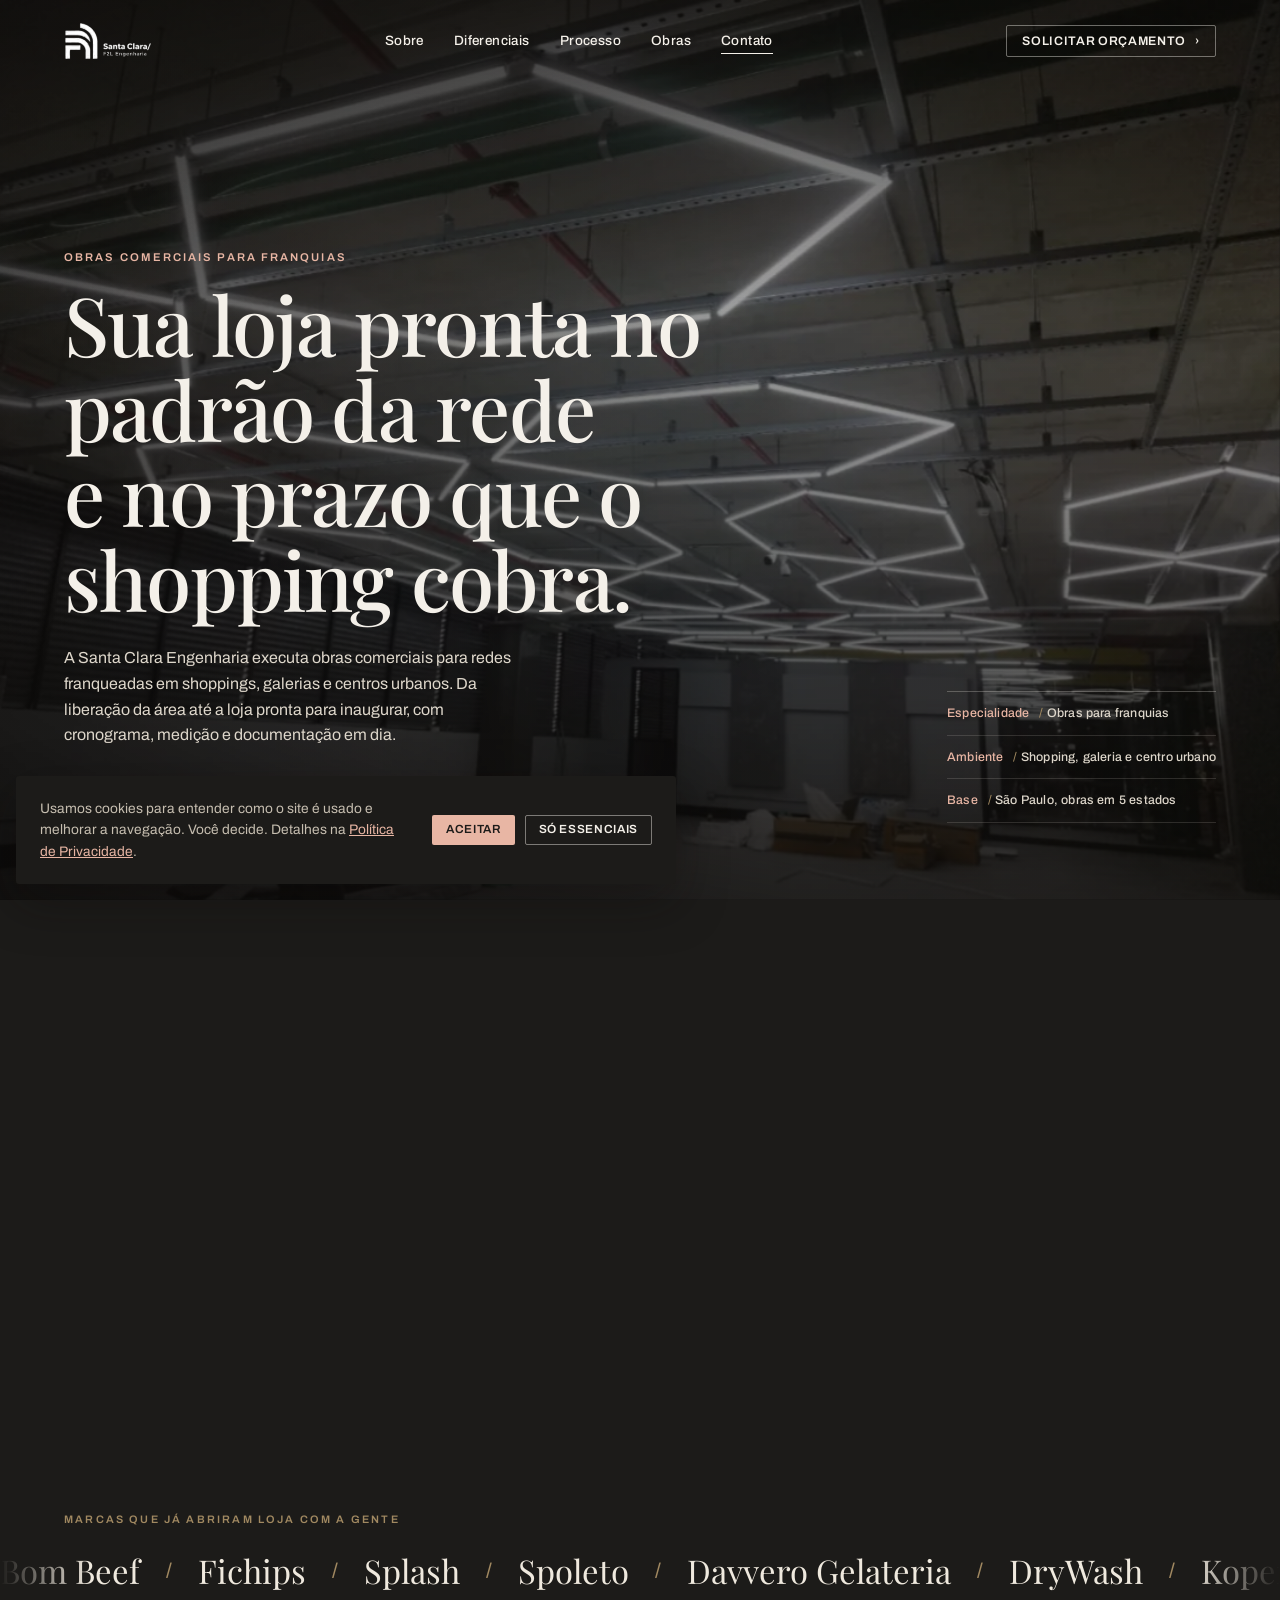
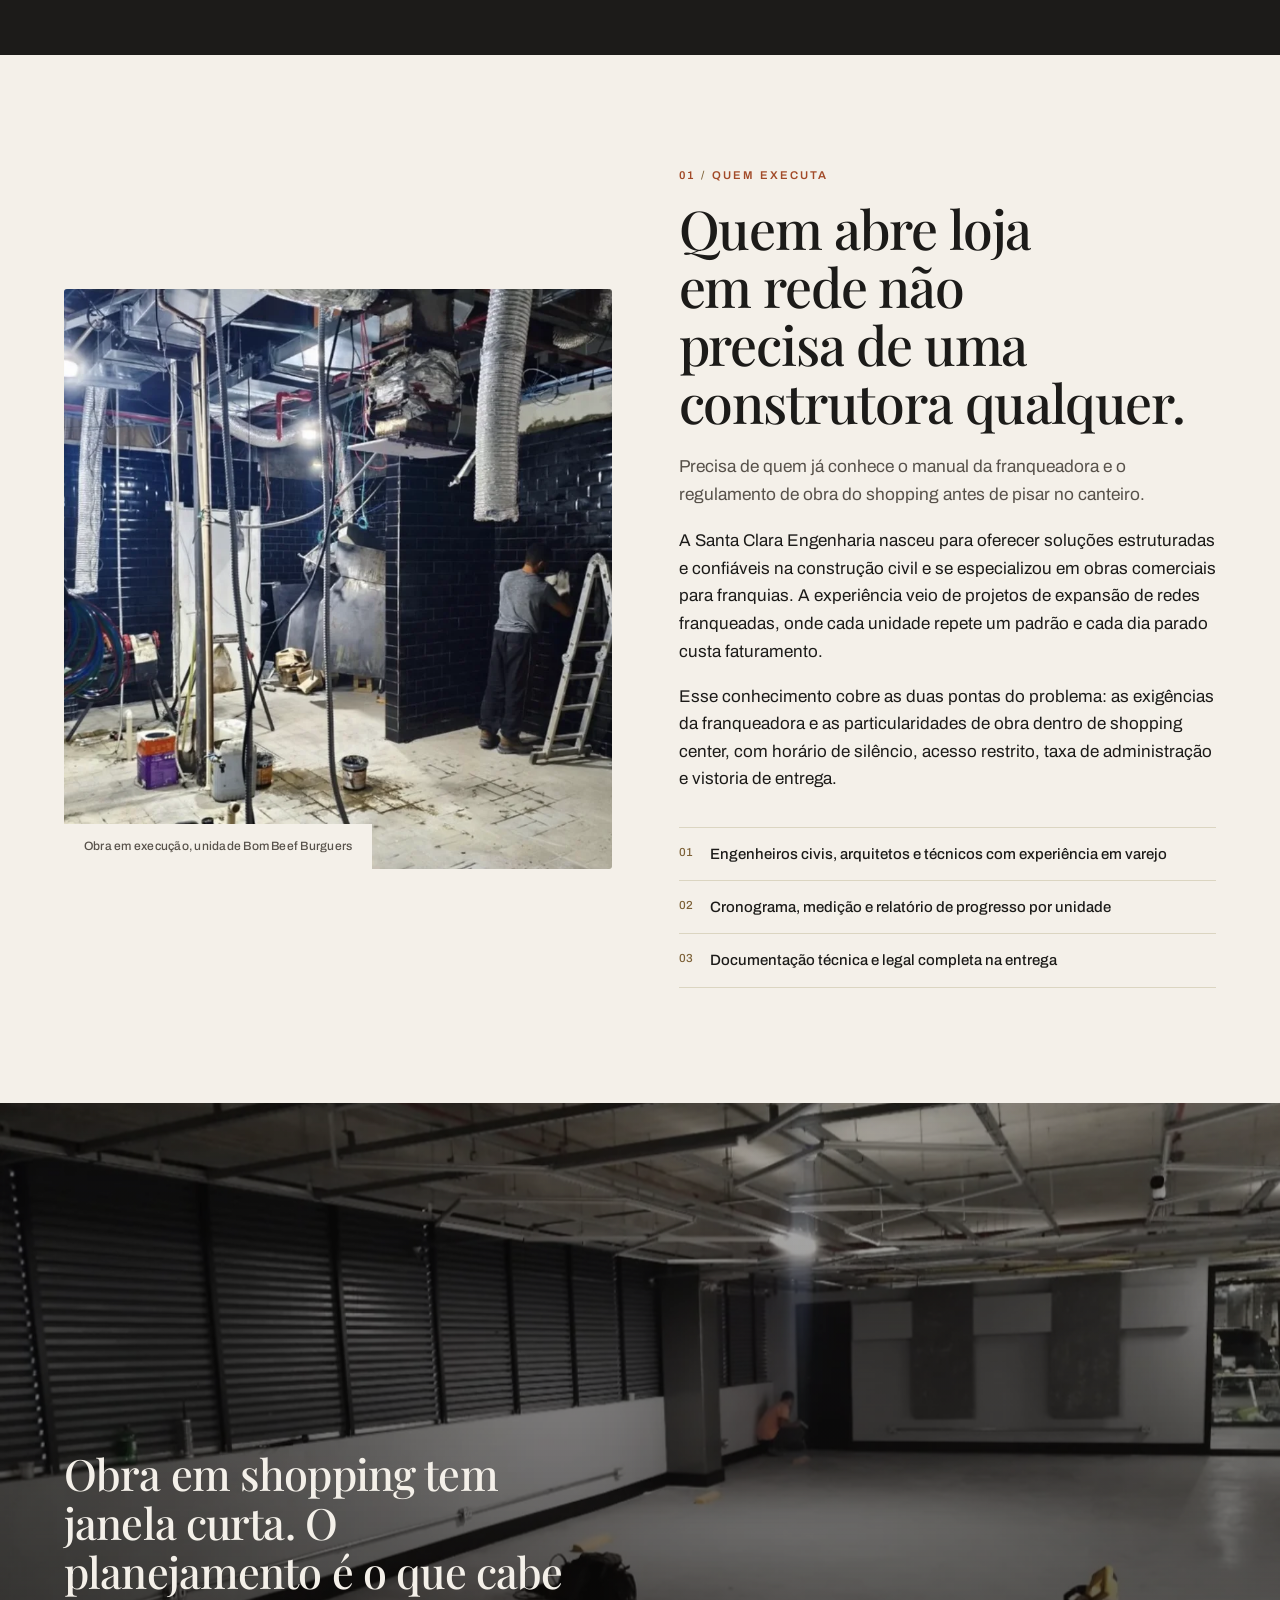
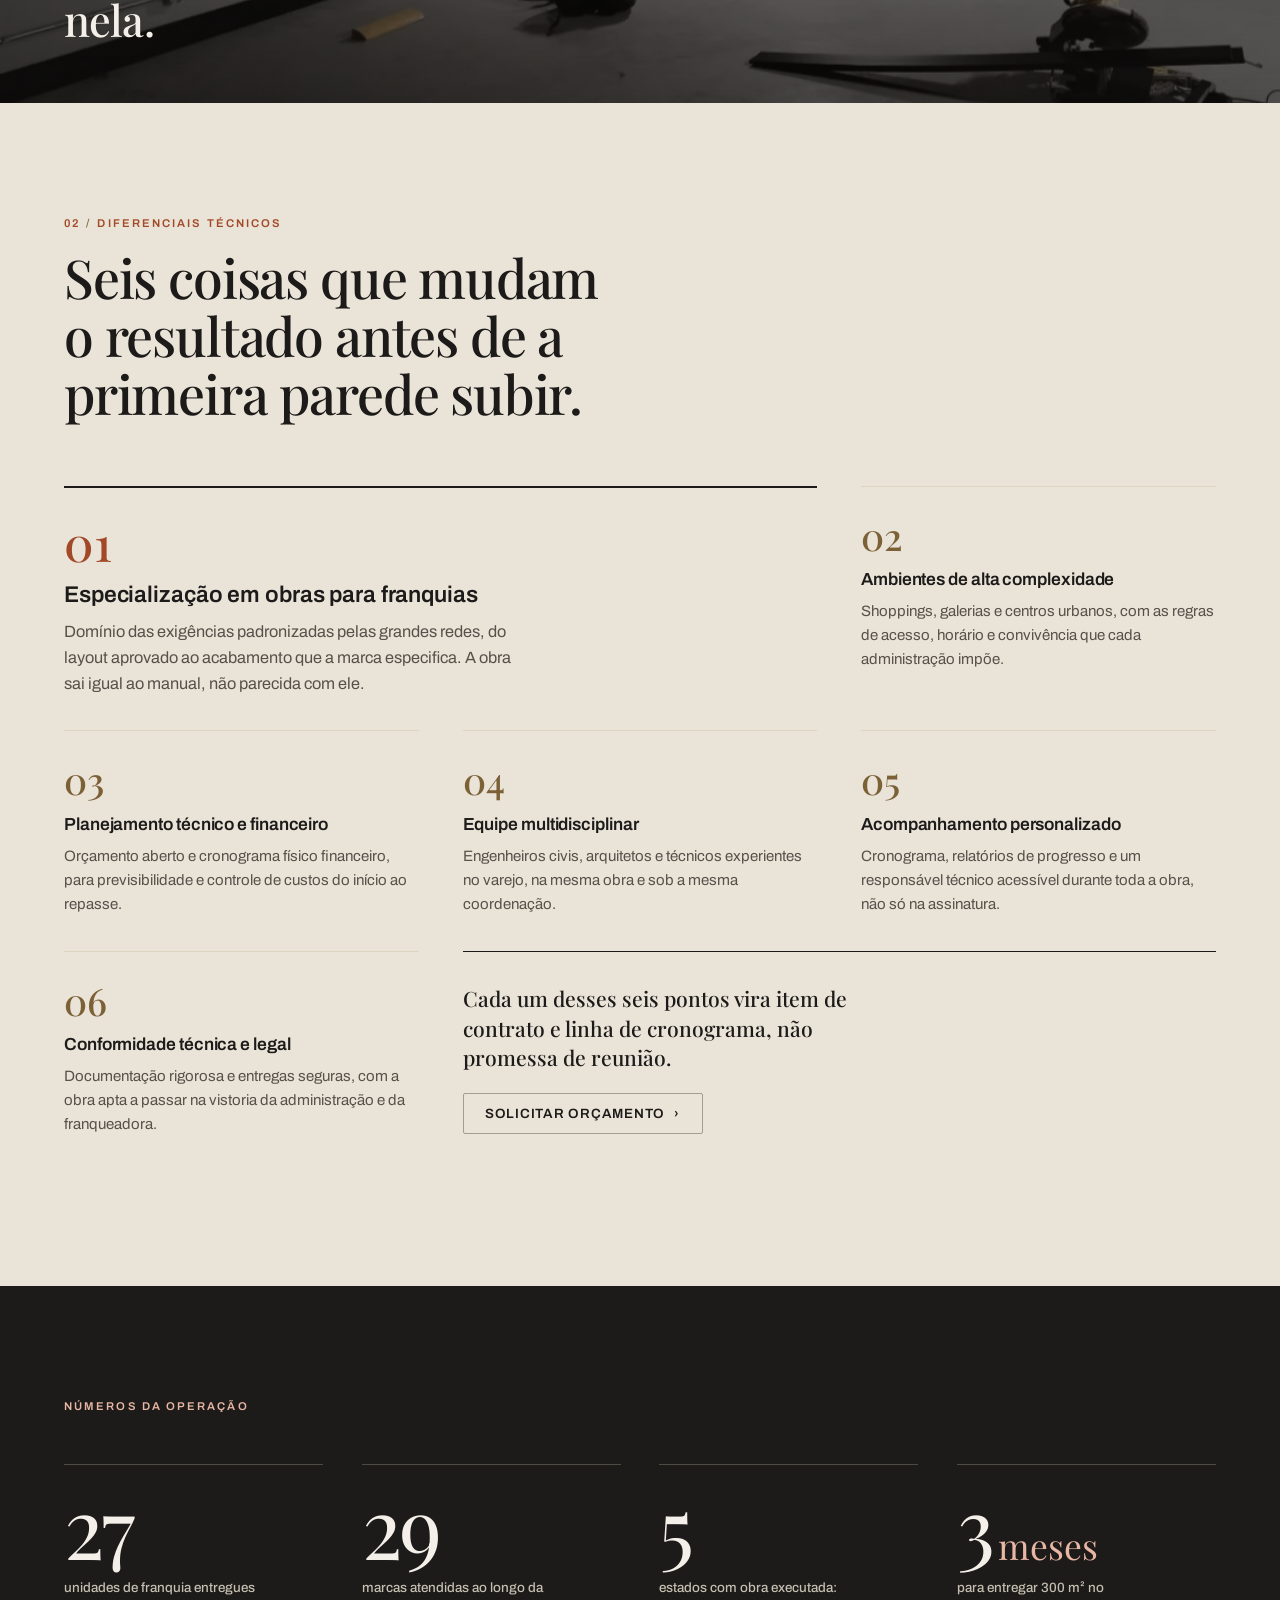
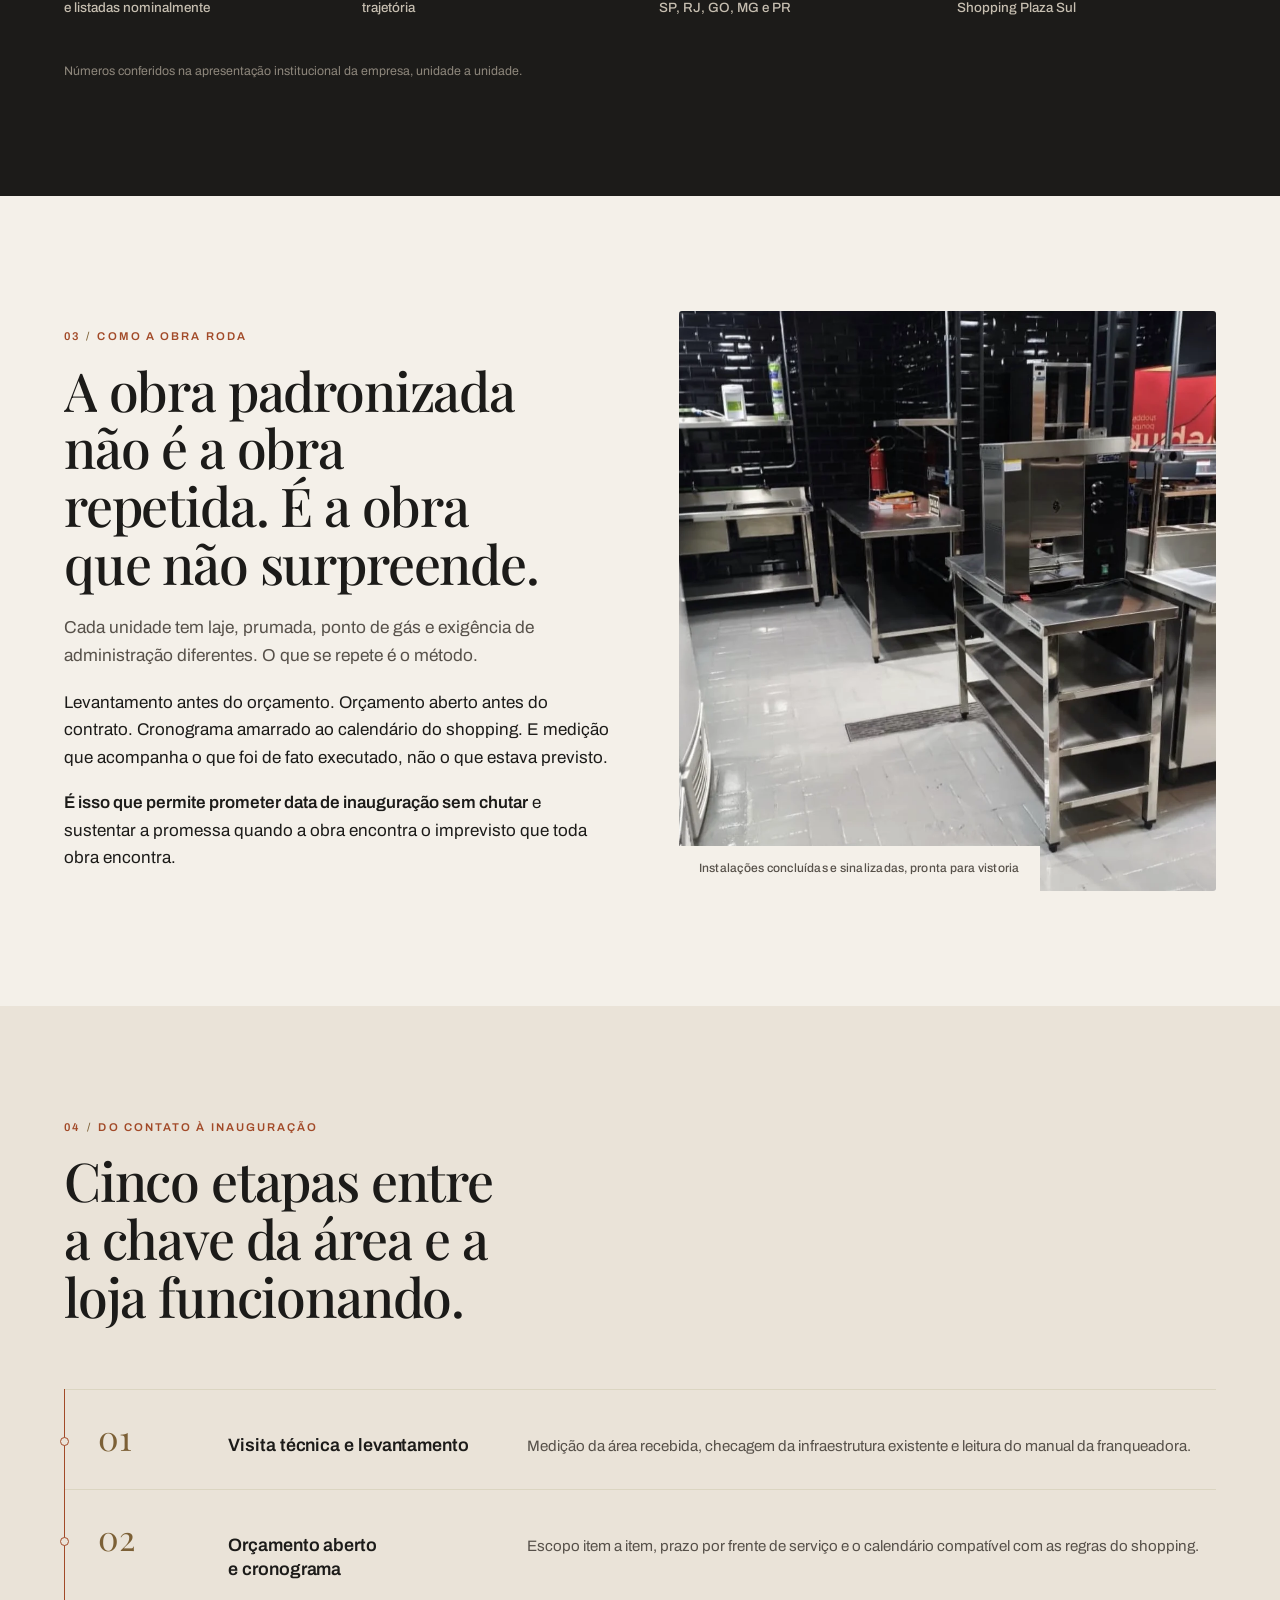
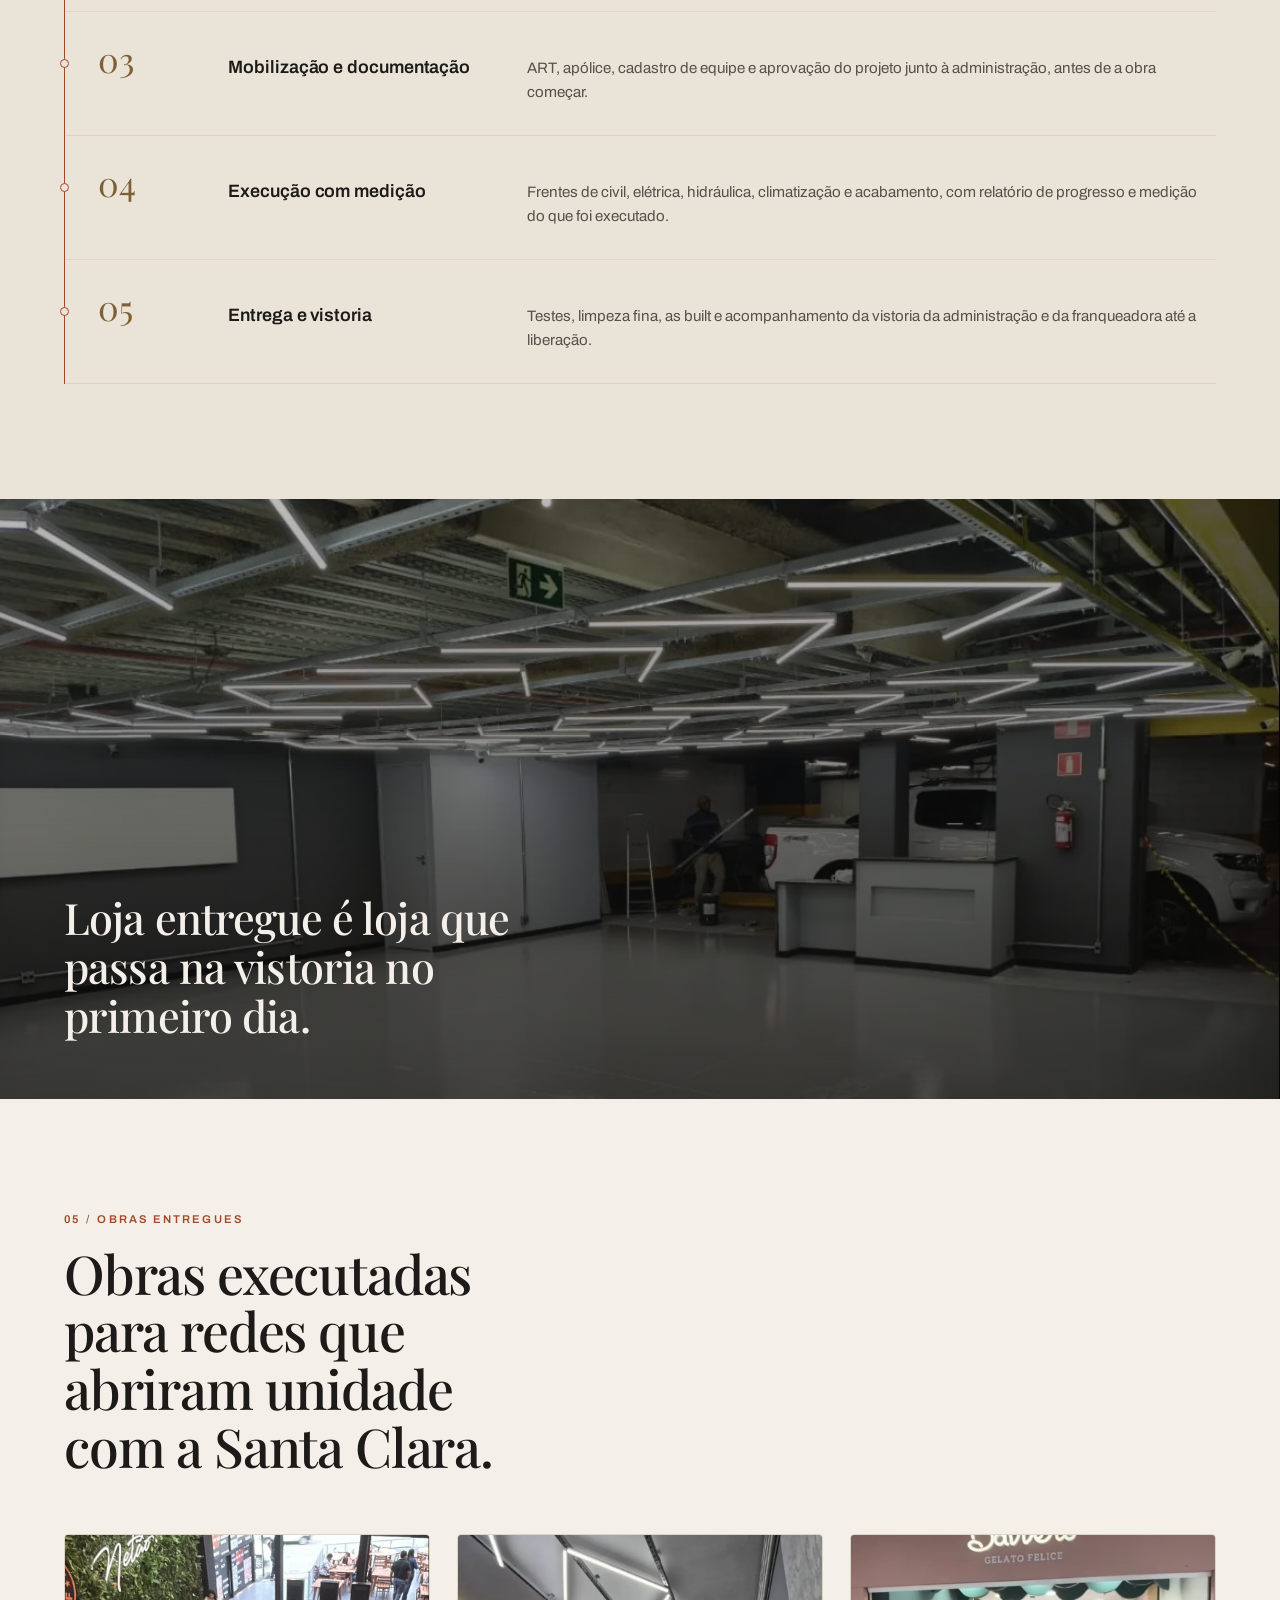
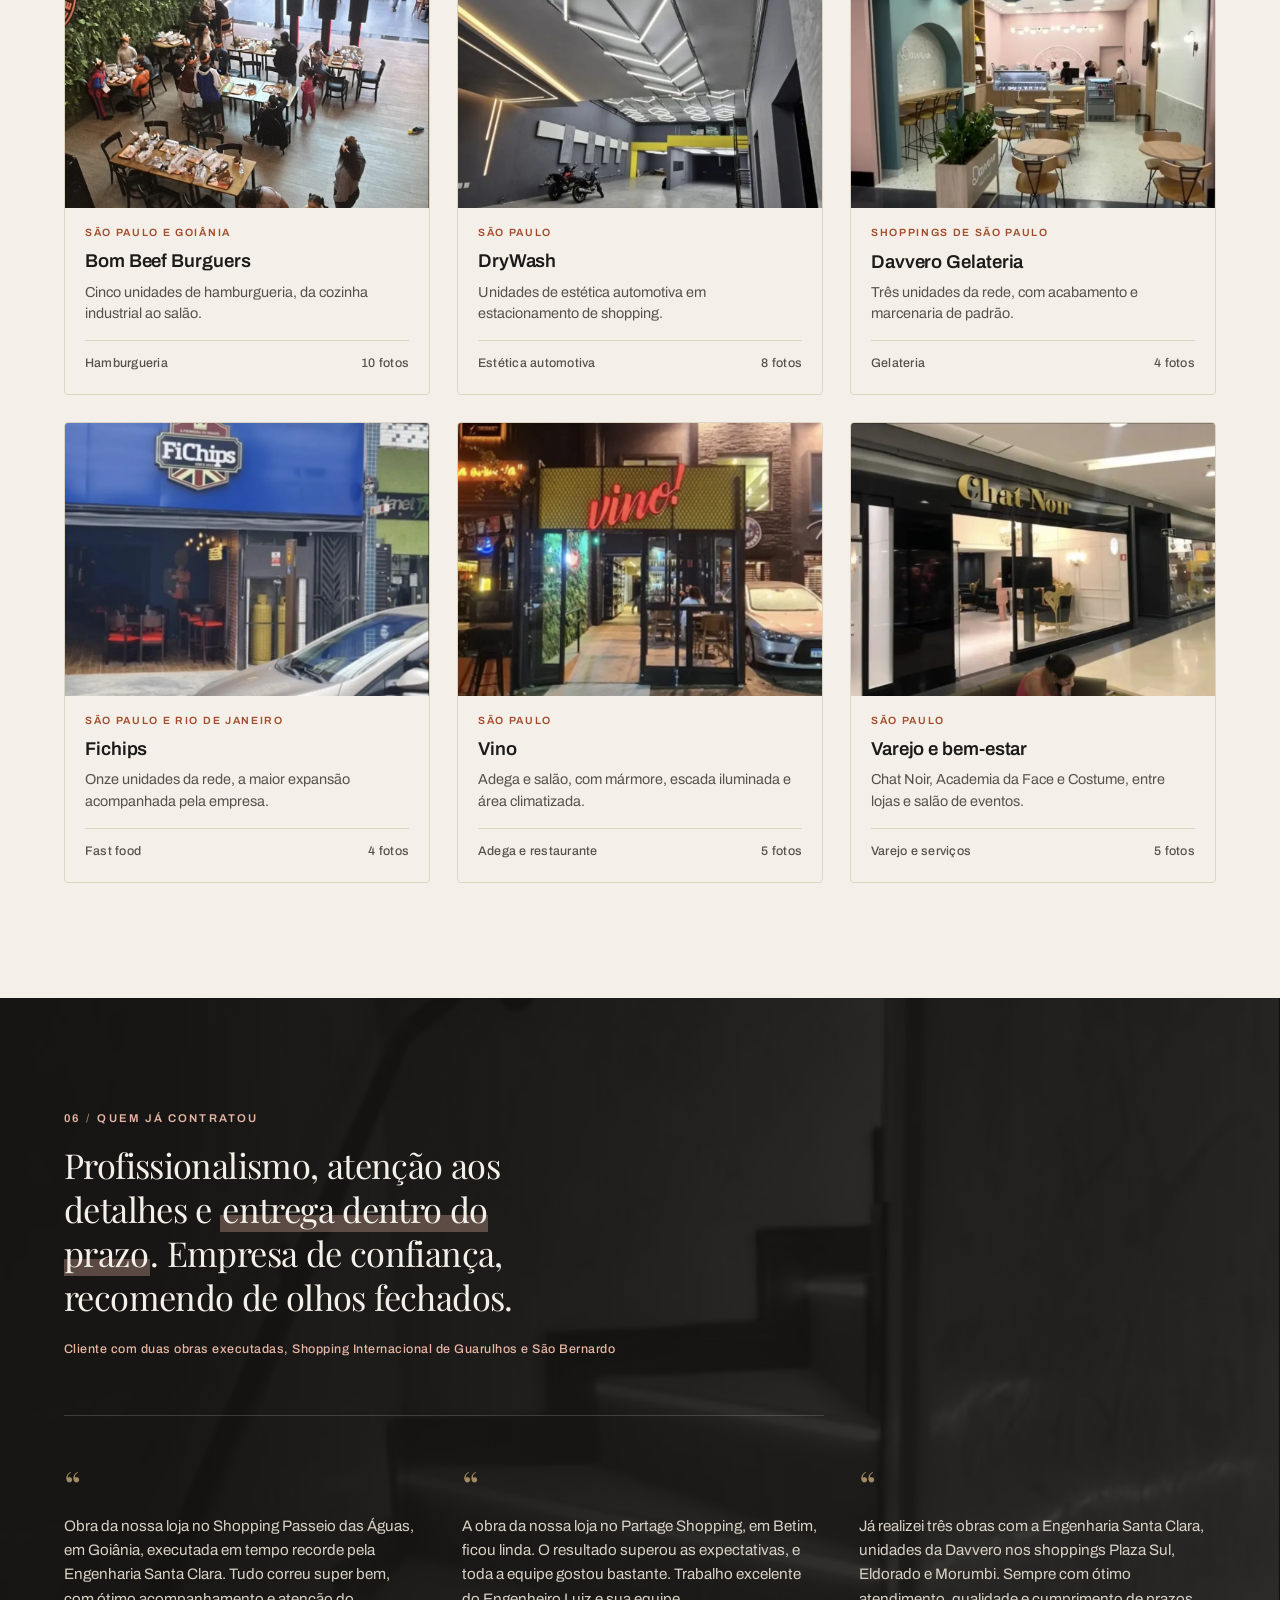
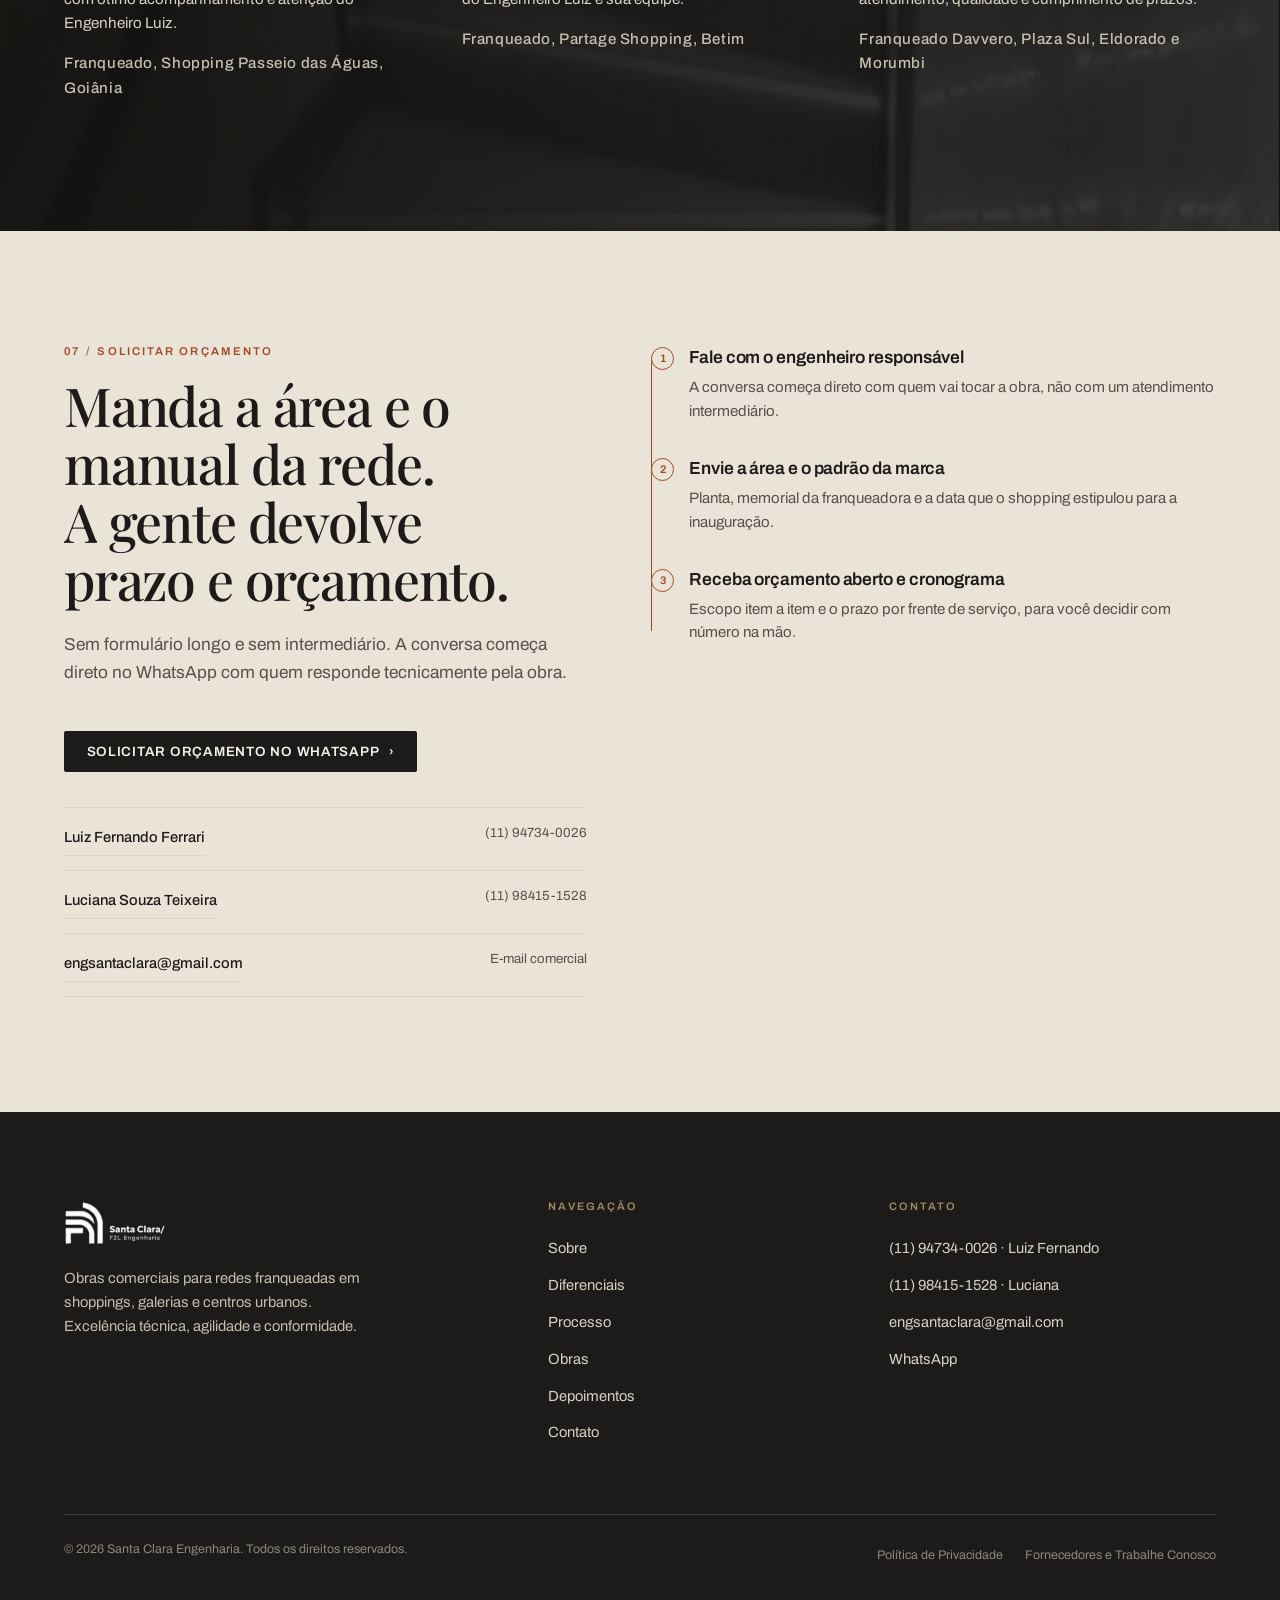
==== commit 7901c180: "Corrige acessibilidade, proporcao dos cards e sincroniza o deploy - Botoes de contorno sobre o hero " ====
--- a/deploy-vercel/index.html
+++ b/deploy-vercel/index.html
@@ -637,7 +637,7 @@
       </div>
 
       <div>
-        <h4>Navegação</h4>
+        <h3>Navegação</h3>
         <ul>
           <li><a href="#sobre">Sobre</a></li>
           <li><a href="#diferenciais">Diferenciais</a></li>
@@ -649,7 +649,7 @@
       </div>
 
       <div>
-        <h4>Contato</h4>
+        <h3>Contato</h3>
         <ul>
           <li><a href="tel:+5511947340026">(11) 94734-0026 &middot; Luiz Fernando</a></li>
           <li><a href="tel:+5511984151528">(11) 98415-1528 &middot; Luciana</a></li>
--- a/deploy-vercel/css/styles.css
+++ b/deploy-vercel/css/styles.css
@@ -7,7 +7,9 @@
   --bone:#F4F0E9;  --bone-2:#EAE3D8;  --sand:#DBD5C1;
   --ink:#1C1B19;   --ink-2:#232220;
   --muted:#57514A; --muted-dark:#C6BEB0;
-  --clay:#E8B6A4;  --clay-deep:#A24A28; --bronze:#A18961;
+  --clay:#E8B6A4;  --clay-deep:#A24A28;
+  --bronze:#A18961;      /* filete e texto sobre fundo escuro */
+  --bronze-ink:#7C6036;  /* mesma familia, para texto sobre fundo claro (AA) */
 
   --f-display:"Playfair Display",Georgia,"Times New Roman",serif;
   --f-sans:"Archivo","Helvetica Neue",Arial,sans-serif;
@@ -53,7 +55,8 @@
   margin:0 0 1.15rem;
 }
 .dark .eyebrow{color:var(--clay)}
-.eyebrow .sl{color:var(--bronze);font-weight:500;margin:0 .18em}
+.eyebrow .sl{color:var(--bronze-ink);font-weight:500;margin:0 .18em}
+.dark .eyebrow .sl,.hero .eyebrow .sl{color:var(--bronze)}
 
 .lede{font-size:clamp(1.02rem,1.35vw,1.19rem);line-height:1.62;color:var(--muted);max-width:60ch}
 .dark .lede{color:var(--muted-dark)}
@@ -194,6 +197,10 @@
 .hero .eyebrow{color:var(--clay)}
 .hero-lede{margin-top:1.55rem;max-width:52ch;color:#DED7CB;font-size:clamp(1rem,1.25vw,1.12rem);line-height:1.6}
 .hero-actions{margin-top:2.15rem;display:flex;flex-wrap:wrap;gap:14px}
+.hero .btn-line{color:var(--bone);border-color:rgba(244,240,233,.45)}
+.hero .btn-line:hover{background:var(--bone);color:var(--ink);border-color:var(--bone)}
+.hero .btn-solid{background:var(--bone);color:var(--ink)}
+.hero .btn-solid:hover{background:var(--clay);color:var(--ink)}
 
 .hero-meta{
   margin:0;min-width:238px;
@@ -252,7 +259,8 @@
   padding:15px 0;border-bottom:1px solid var(--sand);
   font:500 .935rem/1.5 var(--f-sans);
 }
-.creds b{font:500 .73rem/1.7 var(--f-sans);color:var(--bronze);letter-spacing:.06em;font-variant-numeric:tabular-nums}
+.creds b{font:500 .73rem/1.7 var(--f-sans);color:var(--bronze-ink);letter-spacing:.06em;
+  font-variant-numeric:tabular-nums}
 
 /* ==========================================================================
    FAIXA DE IMAGEM FULL-BLEED
@@ -283,7 +291,7 @@
 }
 .diff{padding:30px 0 34px;border-top:1px solid var(--sand)}
 .diff b{
-  display:block;font:500 2.35rem/1 var(--f-display);color:var(--bronze);
+  display:block;font:500 2.35rem/1 var(--f-display);color:var(--bronze-ink);
   font-variant-numeric:tabular-nums;margin-bottom:14px;
 }
 .diff h3{margin-bottom:.55rem}
@@ -327,7 +335,7 @@
 }
 .tl-item:first-of-type{border-top:1px solid var(--sand)}
 .tl-item b{
-  font:400 2.15rem/1 var(--f-display);color:var(--bronze);font-variant-numeric:tabular-nums;
+  font:400 2.15rem/1 var(--f-display);color:var(--bronze-ink);font-variant-numeric:tabular-nums;
   position:relative;
 }
 .tl-item b::after{
@@ -353,7 +361,7 @@
   transition:border-color .4s var(--e2),transform .5s var(--e);
 }
 .obra:hover{border-color:var(--ink);transform:translateY(-3px)}
-.obra-fig{position:relative;overflow:hidden;aspect-ratio:4/3;background:var(--sand)}
+.obra-fig{display:block;position:relative;overflow:hidden;aspect-ratio:4/3;background:var(--sand)}
 .obra-fig img{width:100%;height:100%;object-fit:cover;transition:transform 1.1s var(--e)}
 .obra:hover .obra-fig img{transform:scale(1.055)}
 .obra-zoom{
@@ -363,13 +371,13 @@
 }
 .obra:hover .obra-zoom,.obra:focus-visible .obra-zoom{opacity:1;transform:none}
 .obra-zoom svg{width:17px;height:17px;stroke:var(--ink);fill:none;stroke-width:1.6}
-.obra-body{padding:20px 20px 22px}
+.obra-body{display:block;padding:20px 20px 22px}
 .obra-over{
   display:block;font:600 .655rem/1 var(--f-sans);letter-spacing:.16em;text-transform:uppercase;
   color:var(--clay-deep);margin-bottom:11px;
 }
 .obra h3{font-size:1.16rem;margin-bottom:7px}
-.obra-desc{margin:0;font-size:.9rem;line-height:1.5;color:var(--muted)}
+.obra-desc{display:block;margin:0;font-size:.9rem;line-height:1.5;color:var(--muted)}
 .obra-meta{display:flex;justify-content:space-between;gap:12px;align-items:baseline;
   margin-top:15px;padding-top:13px;border-top:1px solid var(--sand)}
 .obra-meta .small{color:var(--muted);font-variant-numeric:tabular-nums}
@@ -468,7 +476,7 @@
 .foot-grid{display:grid;grid-template-columns:1.5fr 1fr 1.15fr;gap:clamp(30px,4.5vw,70px)}
 .foot-brand img{height:44px;width:auto;margin-bottom:22px}
 .foot-brand p{color:var(--muted-dark);font-size:.92rem;max-width:38ch}
-.foot h4{font:600 .68rem/1 var(--f-sans);letter-spacing:.185em;text-transform:uppercase;color:var(--bronze);margin-bottom:20px}
+.foot h3{font:600 .68rem/1 var(--f-sans);letter-spacing:.185em;text-transform:uppercase;color:var(--bronze);margin-bottom:20px}
 .foot ul{list-style:none;margin:0;padding:0;display:grid;gap:3px}
 .foot a{display:inline-block;padding:5px 0;color:#D8D1C5;text-decoration:none;font-size:.92rem}
 .foot a:hover{color:var(--clay)}
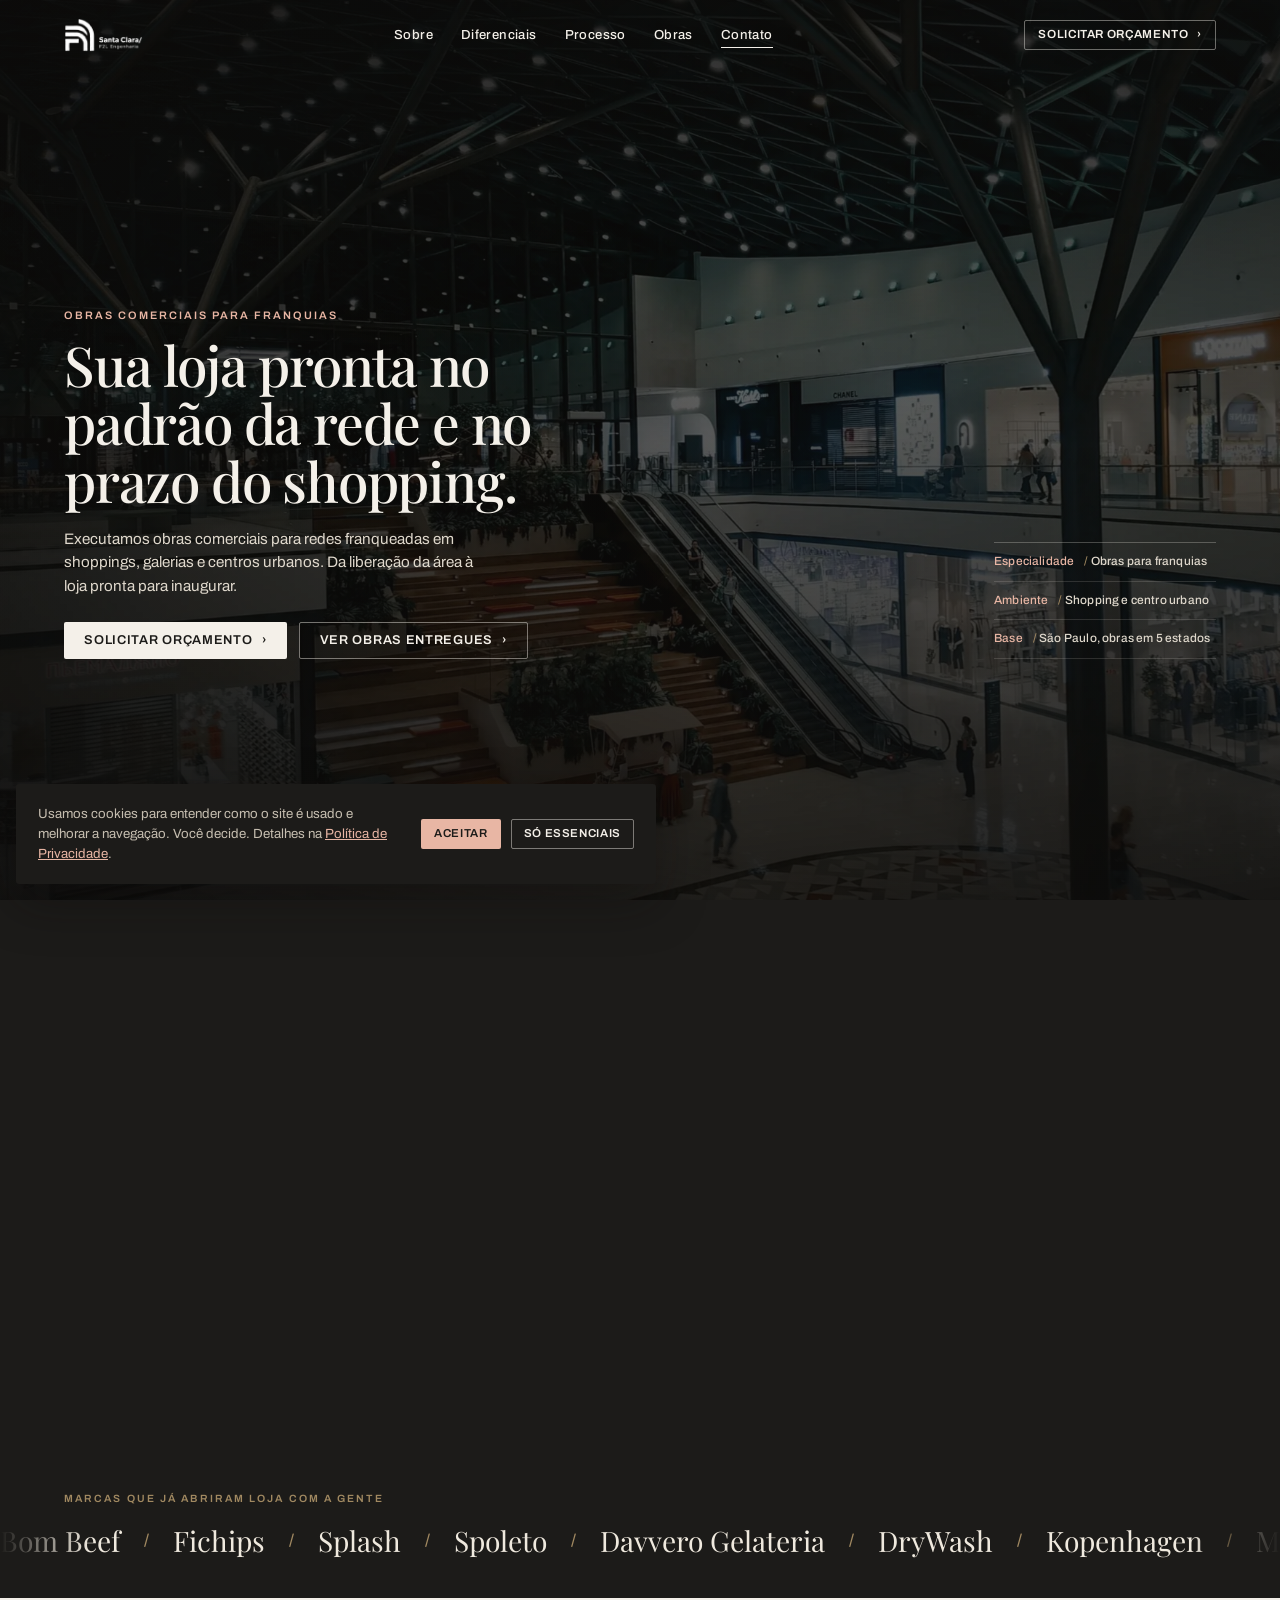
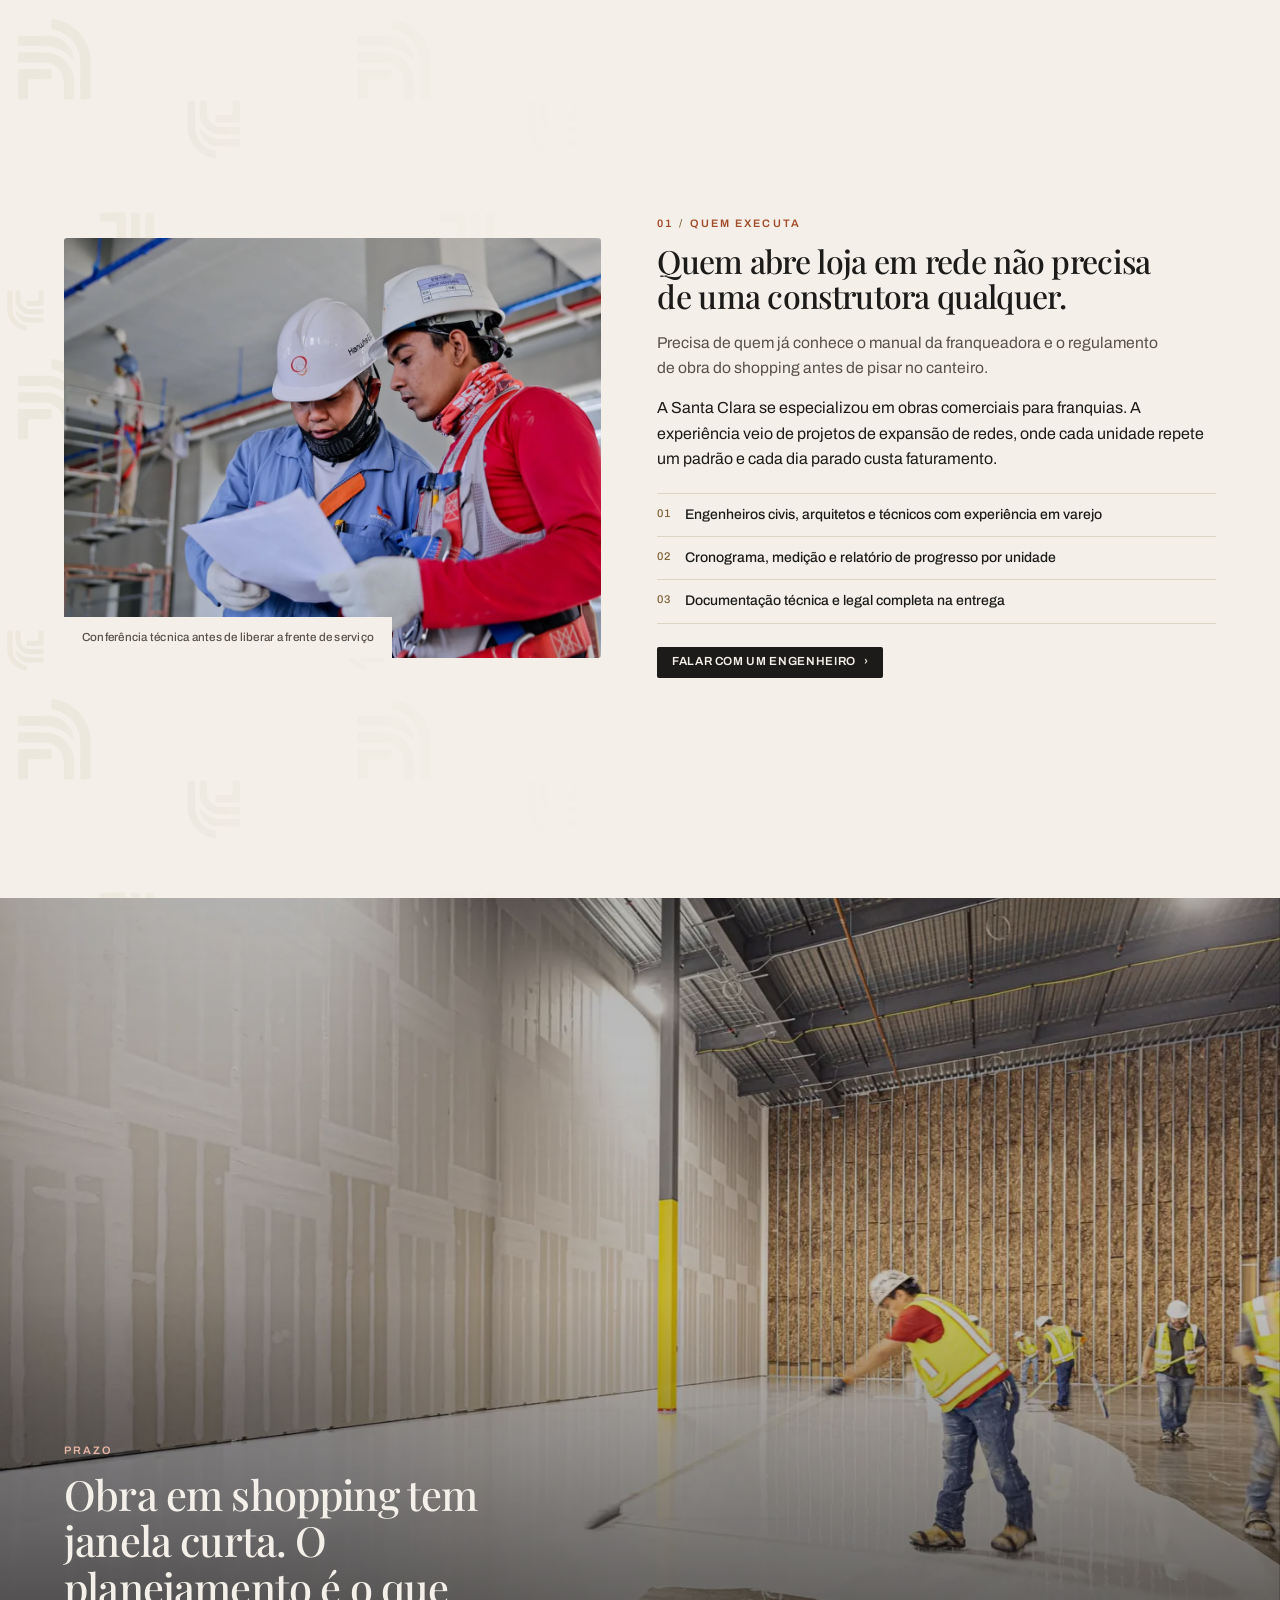
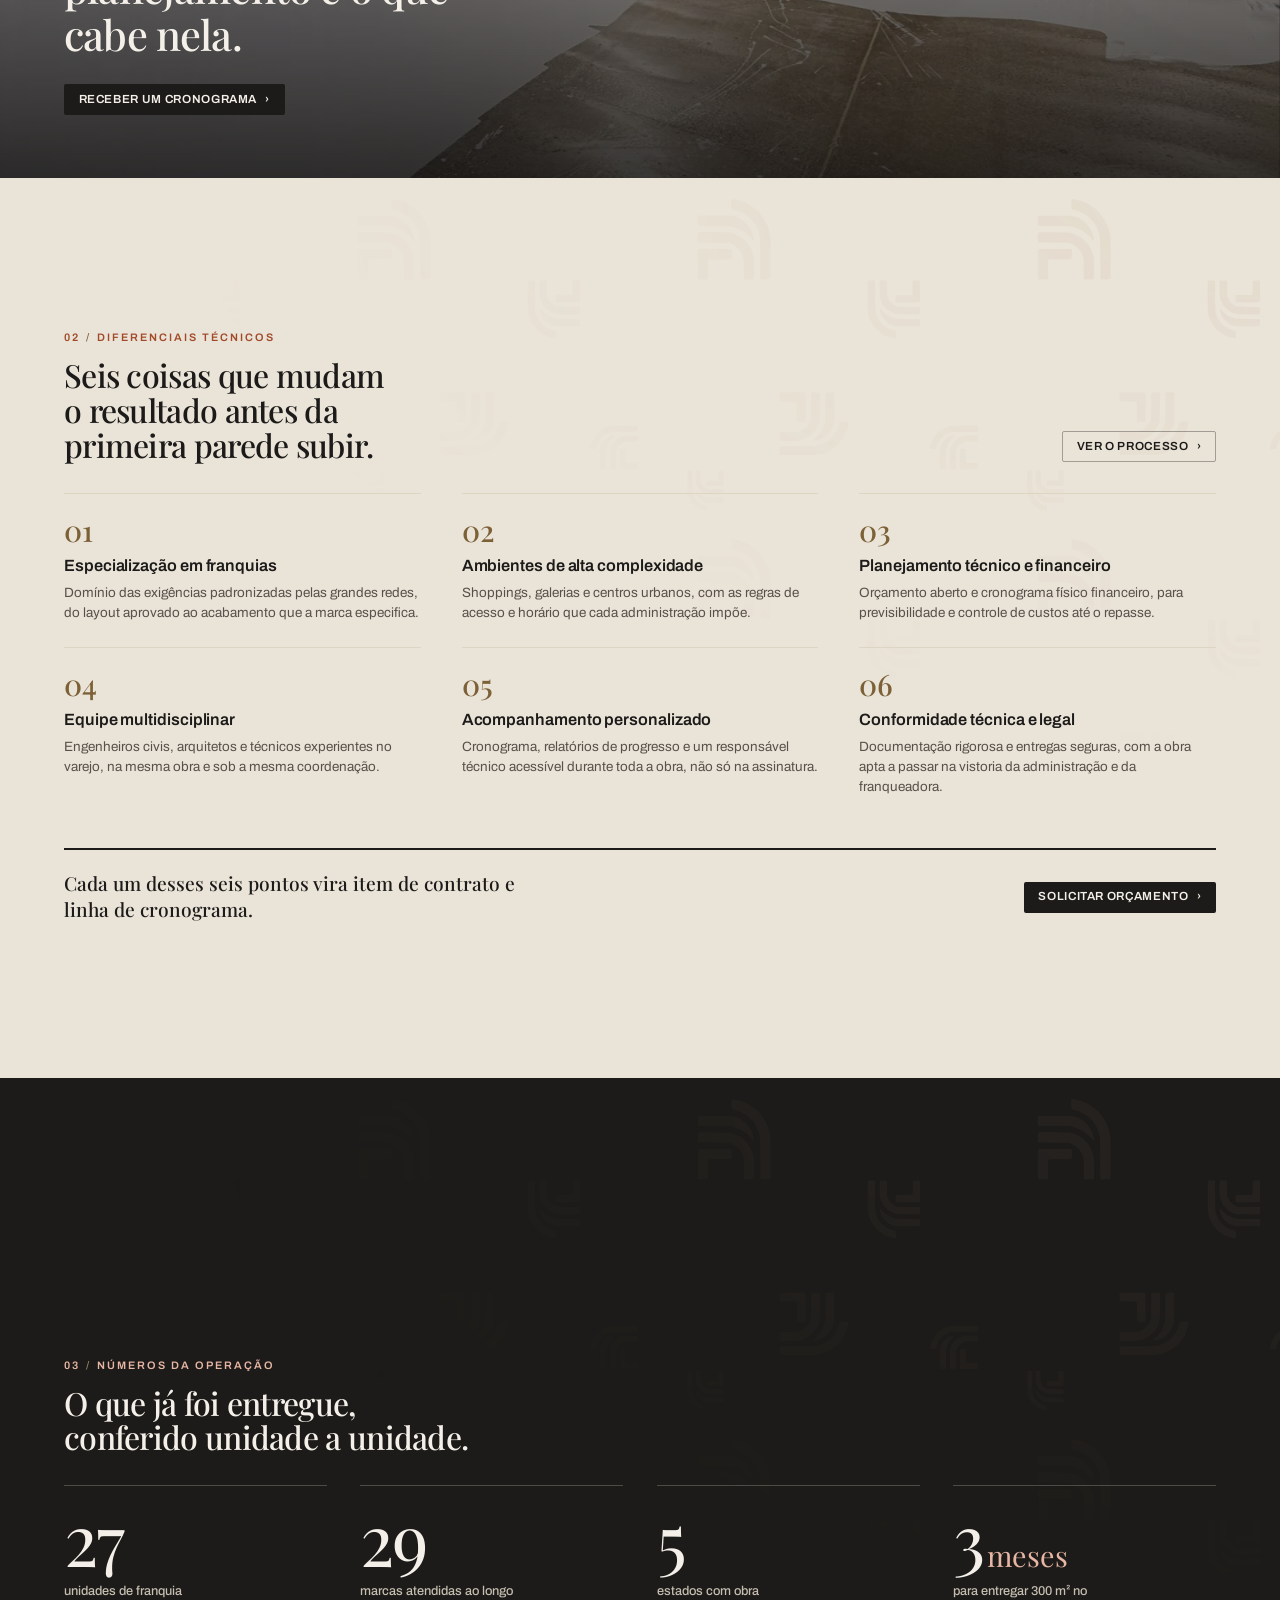
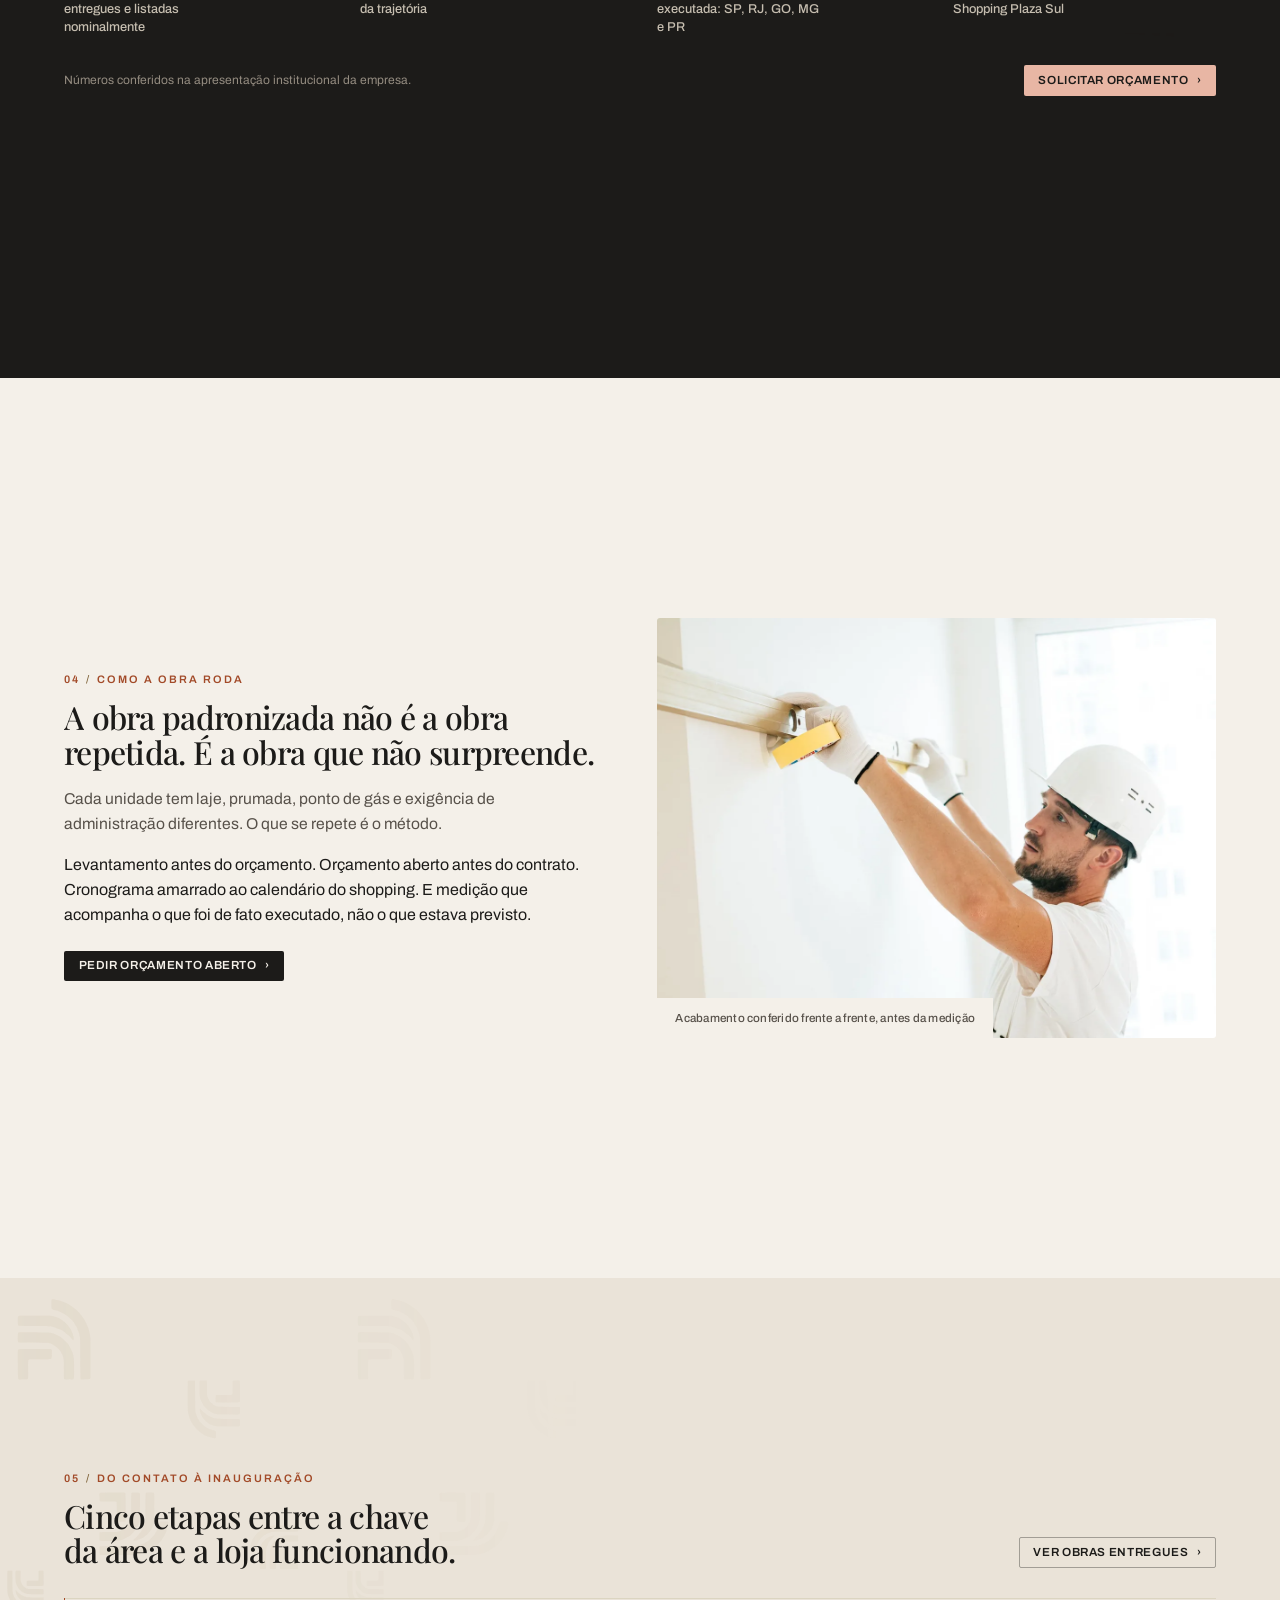
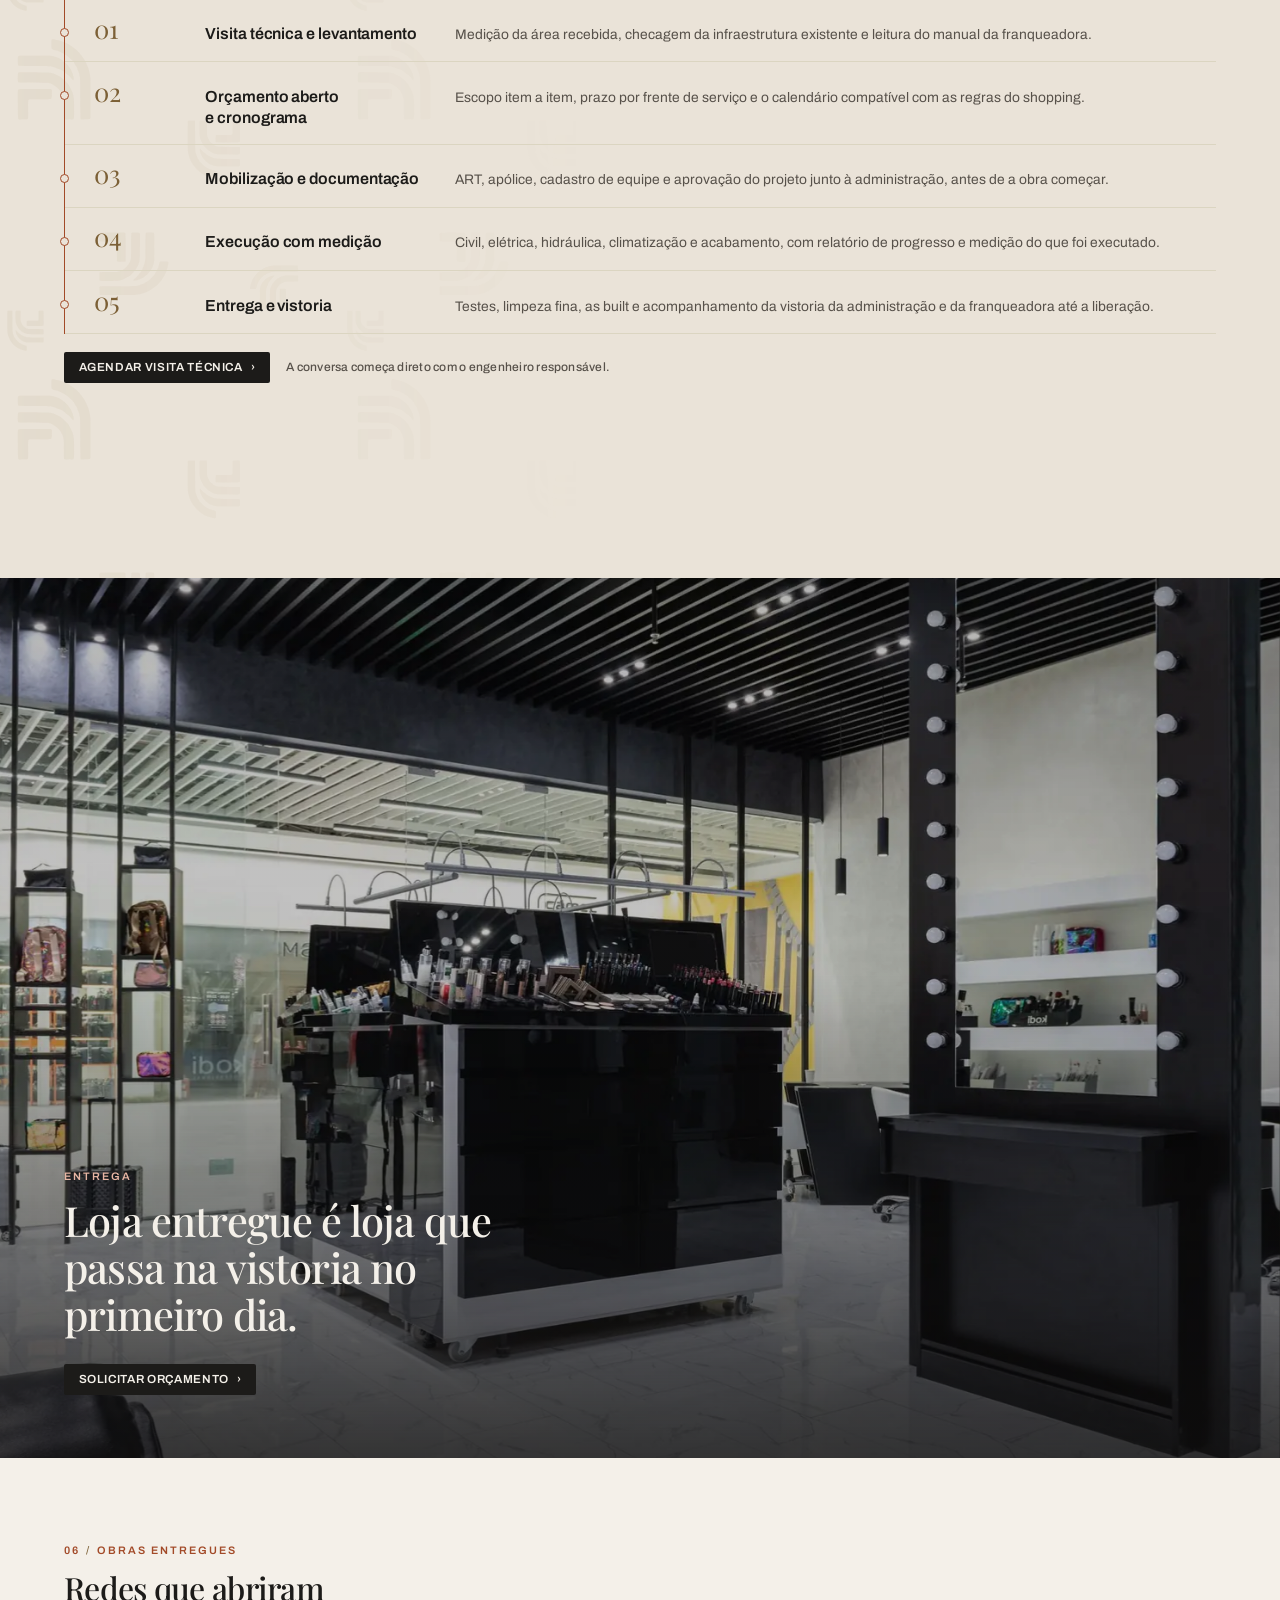
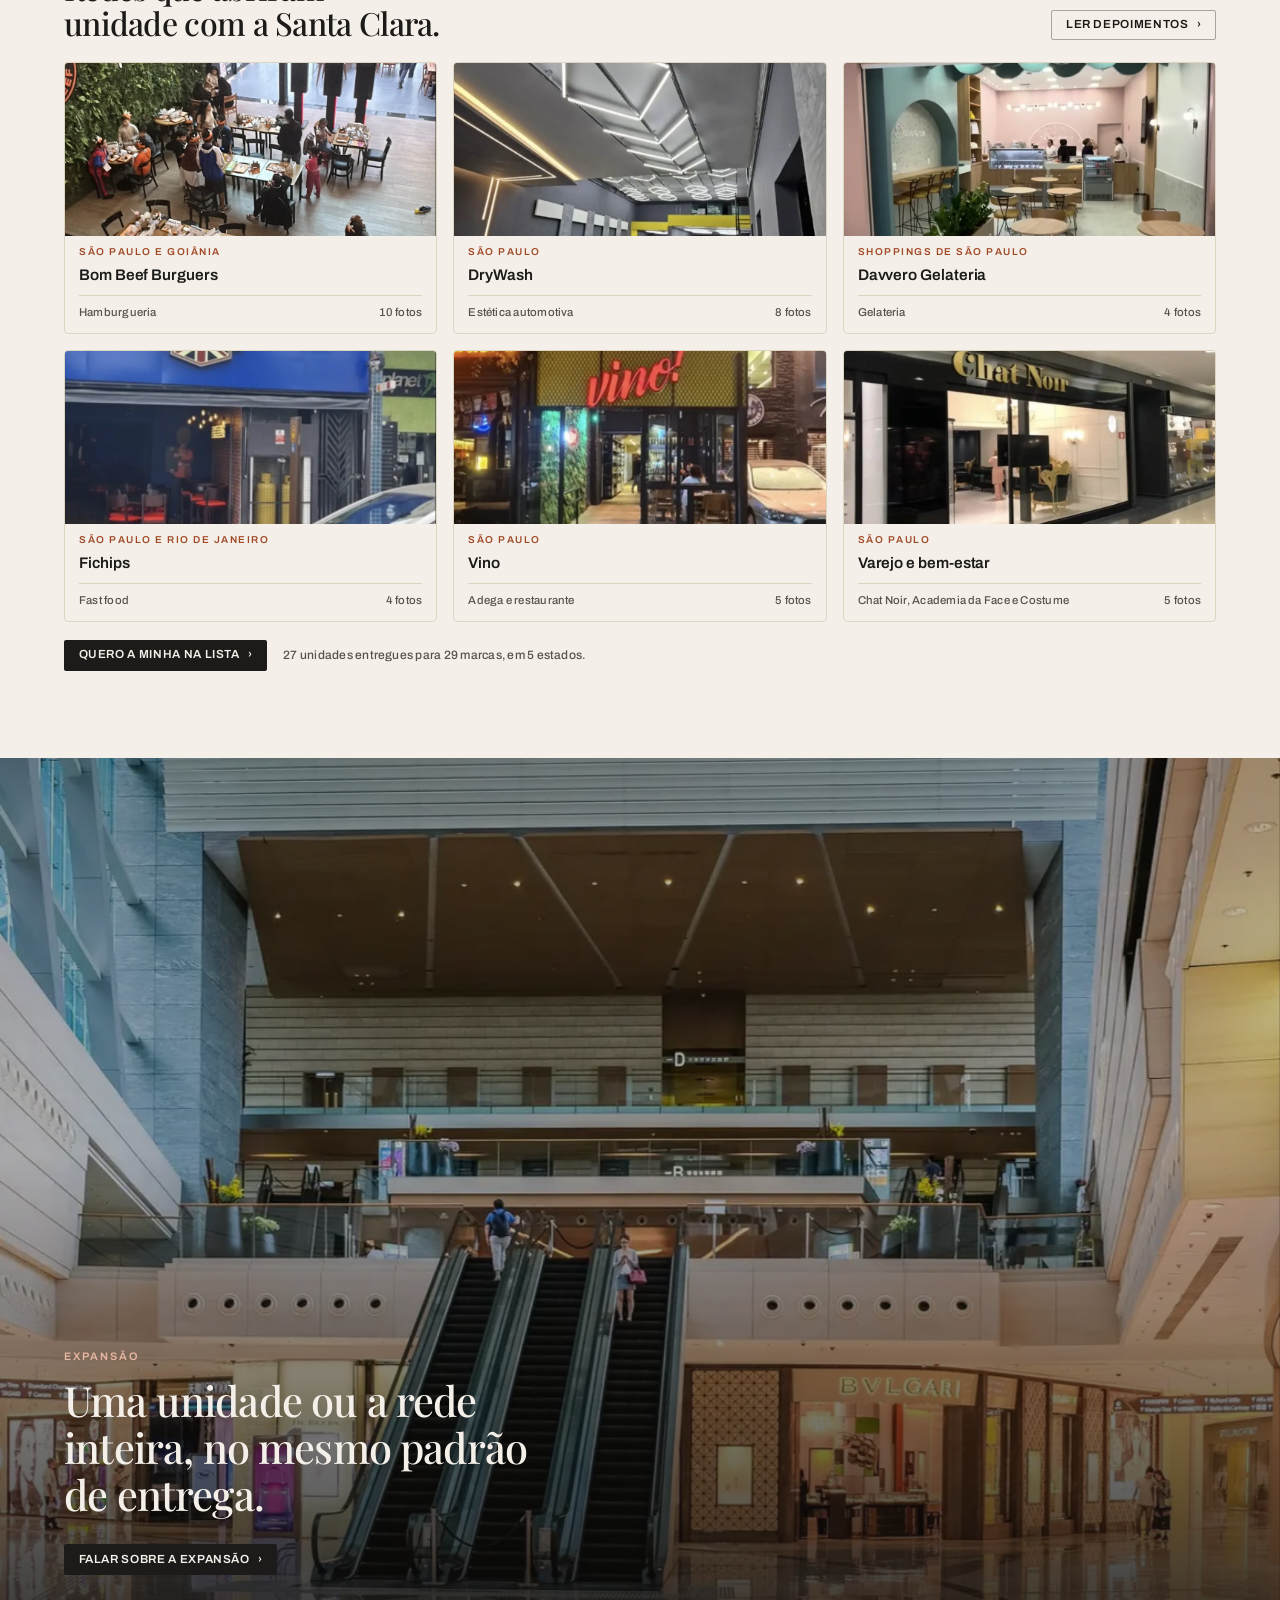
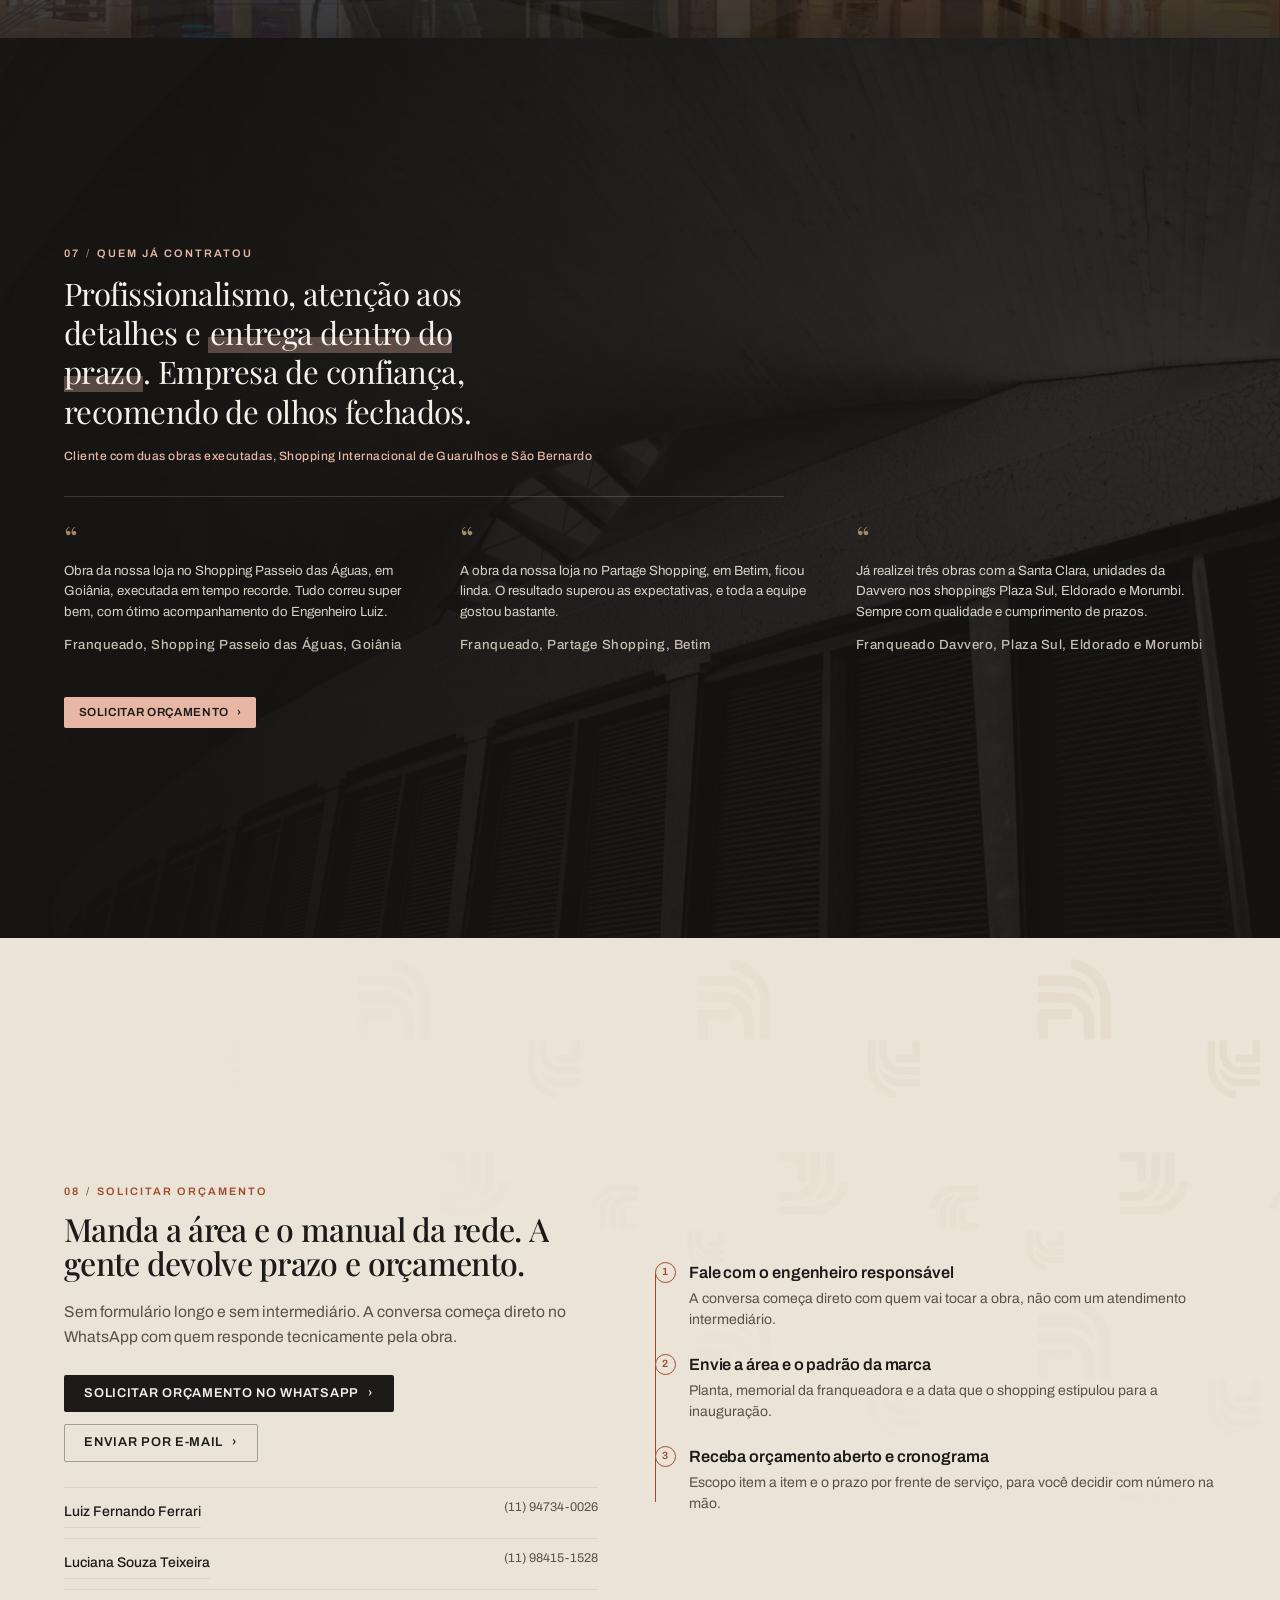
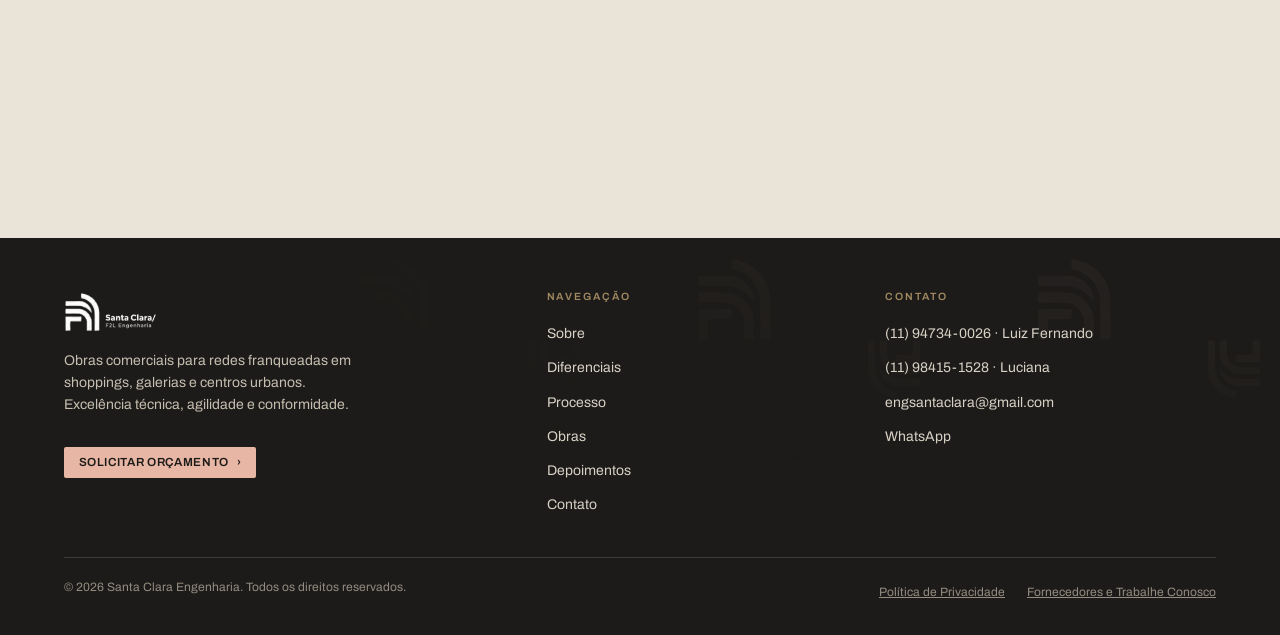
==== commit dd7f8782: "Secoes em painel de uma tela, novas fotos e pattern da marca Ajustes pedidos na revisao:  - Cada sec" ====
--- a/deploy-vercel/index.html
+++ b/deploy-vercel/index.html
@@ -10,7 +10,7 @@
 <meta property="og:type" content="website">
 <meta property="og:locale" content="pt_BR">
 <meta property="og:title" content="Santa Clara Engenharia | Obras comerciais para franquias">
-<meta property="og:description" content="Sua loja pronta no padrão da rede e no prazo que o shopping cobra. Obras comerciais para redes franqueadas em shoppings e centros urbanos.">
+<meta property="og:description" content="Sua loja pronta no padrão da rede e no prazo do shopping. Obras comerciais para redes franqueadas em shoppings e centros urbanos.">
 <meta property="og:image" content="assets/img/hero.webp">
 <meta name="twitter:card" content="summary_large_image">
 
@@ -90,8 +90,8 @@
   <div data-hero-sticky>
     <div class="hero-stage">
       <div class="hero-media" data-hero-media>
-        <img src="assets/img/hero.webp" width="1170" height="775" fetchpriority="high"
-             alt="Instalação de luminárias lineares no forro de uma obra comercial executada pela Santa Clara Engenharia">
+        <img src="assets/img/hero.webp" width="2200" height="1238" fetchpriority="high"
+             alt="Interior de shopping center com cobertura estrutural, escadas rolantes e lojas em operação">
       </div>
       <div class="hero-veil" aria-hidden="true"></div>
       <div class="hero-fx" data-hero-fx aria-hidden="true"></div>
@@ -101,11 +101,10 @@
           <div class="hero-grid">
             <div>
               <span class="eyebrow" data-reveal="soft">Obras comerciais para franquias</span>
-              <h1 data-split>Sua loja pronta no padrão da rede e no prazo que o shopping cobra.</h1>
+              <h1 data-split>Sua loja pronta no padrão da rede e no prazo do shopping.</h1>
               <p class="hero-lede" data-reveal="soft">
-                A Santa Clara Engenharia executa obras comerciais para redes franqueadas em
-                shoppings, galerias e centros urbanos. Da liberação da área até a loja pronta
-                para inaugurar, com cronograma, medição e documentação em dia.
+                Executamos obras comerciais para redes franqueadas em shoppings, galerias e
+                centros urbanos. Da liberação da área à loja pronta para inaugurar.
               </p>
               <div class="hero-actions" data-reveal="soft">
                 <a class="btn btn-solid" data-wa-btn="obra comercial">
@@ -119,7 +118,7 @@
 
             <dl class="hero-meta" data-reveal="soft">
               <div><dt>Especialidade</dt><dd><span class="sl">/</span> Obras para franquias</dd></div>
-              <div><dt>Ambiente</dt><dd><span class="sl">/</span> Shopping, galeria e centro urbano</dd></div>
+              <div><dt>Ambiente</dt><dd><span class="sl">/</span> Shopping e centro urbano</dd></div>
               <div><dt>Base</dt><dd><span class="sl">/</span> São Paulo, obras em 5 estados</dd></div>
             </dl>
           </div>
@@ -143,13 +142,14 @@
 </section>
 
 <!-- ====================================================== SOBRE (split) -->
-<section class="sec" id="sobre">
+<section class="sec pat pat-side" id="sobre">
+  <div class="pat-bg" aria-hidden="true"></div>
   <div class="container">
     <div class="split">
-      <figure class="split-media" data-reveal="fig" style="margin:0">
-        <img src="assets/img/sobre.webp" width="1170" height="876" loading="lazy"
-             alt="Equipe da Santa Clara Engenharia executando estrutura e instalações em loja de shopping">
-        <figcaption class="split-tag">Obra em execução, unidade Bom Beef Burguers</figcaption>
+      <figure class="split-media" data-reveal="fig">
+        <img src="assets/img/sobre.webp" width="1400" height="972" loading="lazy"
+             alt="Dois profissionais de obra conferindo a documentação técnica dentro de um canteiro">
+        <figcaption class="split-tag">Conferência técnica antes de liberar a frente de serviço</figcaption>
       </figure>
 
       <div class="split-body">
@@ -160,15 +160,9 @@
           shopping antes de pisar no canteiro.
         </p>
         <p data-reveal>
-          A Santa Clara Engenharia nasceu para oferecer soluções estruturadas e confiáveis na
-          construção civil e se especializou em obras comerciais para franquias. A experiência
-          veio de projetos de expansão de redes franqueadas, onde cada unidade repete um padrão
-          e cada dia parado custa faturamento.
-        </p>
-        <p data-reveal>
-          Esse conhecimento cobre as duas pontas do problema: as exigências da franqueadora e as
-          particularidades de obra dentro de shopping center, com horário de silêncio, acesso
-          restrito, taxa de administração e vistoria de entrega.
+          A Santa Clara se especializou em obras comerciais para franquias. A experiência veio
+          de projetos de expansão de redes, onde cada unidade repete um padrão e cada dia parado
+          custa faturamento.
         </p>
 
         <ul class="creds" data-reveal>
@@ -176,6 +170,12 @@
           <li><b>02</b><span>Cronograma, medição e relatório de progresso por unidade</span></li>
           <li><b>03</b><span>Documentação técnica e legal completa na entrega</span></li>
         </ul>
+
+        <div class="split-actions" data-reveal>
+          <a class="btn btn-solid btn-sm" data-wa-btn="obra comercial para franquia">
+            Falar com um engenheiro <span class="arw" aria-hidden="true">&rsaquo;</span>
+          </a>
+        </div>
       </div>
     </div>
   </div>
@@ -184,43 +184,55 @@
 <!-- ====================================================== FAIXA 1 -->
 <section class="band" aria-label="Obra em andamento">
   <div class="band-media" data-parallax="0.10">
-    <img src="assets/img/faixa-obra.webp" width="1170" height="795" loading="lazy"
-         alt="Área de loja recebida em obra bruta dentro de um shopping, antes do início dos serviços">
+    <img src="assets/img/faixa-obra.webp" width="1900" height="1267" loading="lazy"
+         alt="Equipe aplicando o acabamento do piso em uma loja ampla ainda em obra">
   </div>
   <div class="band-scrim" aria-hidden="true"></div>
   <div class="band-in">
     <div class="container">
+      <span class="eyebrow" data-reveal="soft">Prazo</span>
       <p data-reveal>Obra em shopping tem janela curta. O planejamento é o que cabe nela.</p>
+      <div class="band-actions" data-reveal>
+        <a class="btn btn-solid btn-sm" data-wa-btn="cronograma de obra">
+          Receber um cronograma <span class="arw" aria-hidden="true">&rsaquo;</span>
+        </a>
+      </div>
     </div>
   </div>
 </section>
 
 <!-- ====================================================== DIFERENCIAIS -->
-<section class="sec alt" id="diferenciais">
-  <div class="container">
-    <div class="sec-head">
-      <span class="eyebrow" data-reveal="soft">02 <span class="sl">/</span> Diferenciais técnicos</span>
-      <h2 data-split>Seis coisas que mudam o resultado antes de a primeira parede subir.</h2>
+<section class="sec alt pat pat-fade" id="diferenciais">
+  <div class="pat-bg" aria-hidden="true"></div>
+  <div class="container">
+    <div class="head-row">
+      <div class="sec-head">
+        <span class="eyebrow" data-reveal="soft">02 <span class="sl">/</span> Diferenciais técnicos</span>
+        <h2 data-split>Seis coisas que mudam o resultado antes da primeira parede subir.</h2>
+      </div>
+      <a class="btn btn-line btn-sm" data-reveal href="#processo">
+        Ver o processo <span class="arw" aria-hidden="true">&rsaquo;</span>
+      </a>
     </div>
 
     <div class="diffs">
       <article class="diff" data-reveal>
         <b>01</b>
-        <h3>Especialização em obras para franquias</h3>
+        <h3>Especialização em franquias</h3>
         <p>Domínio das exigências padronizadas pelas grandes redes, do layout aprovado ao
-           acabamento que a marca especifica. A obra sai igual ao manual, não parecida com ele.</p>
+           acabamento que a marca especifica.</p>
       </article>
       <article class="diff" data-reveal>
         <b>02</b>
         <h3>Ambientes de alta complexidade</h3>
-        <p>Shoppings, galerias e centros urbanos, com as regras de acesso, horário e convivência
-           que cada administração impõe.</p>
+        <p>Shoppings, galerias e centros urbanos, com as regras de acesso e horário que cada
+           administração impõe.</p>
       </article>
       <article class="diff" data-reveal>
         <b>03</b>
         <h3>Planejamento técnico e financeiro</h3>
         <p>Orçamento aberto e cronograma físico financeiro, para previsibilidade e controle de
-           custos do início ao repasse.</p>
+           custos até o repasse.</p>
       </article>
       <article class="diff" data-reveal>
         <b>04</b>
@@ -240,22 +252,26 @@
         <p>Documentação rigorosa e entregas seguras, com a obra apta a passar na vistoria da
            administração e da franqueadora.</p>
       </article>
-
-      <div class="diff diff-note" data-reveal>
-        <p>Cada um desses seis pontos vira item de contrato e linha de cronograma, não promessa
-           de reunião.</p>
-        <a class="btn btn-line" data-wa-btn="obra comercial para franquia">
-          Solicitar orçamento <span class="arw" aria-hidden="true">&rsaquo;</span>
-        </a>
-      </div>
+    </div>
+
+    <div class="diffs-foot" data-reveal>
+      <p>Cada um desses seis pontos vira item de contrato e linha de cronograma.</p>
+      <a class="btn btn-solid btn-sm" data-wa-btn="obra comercial para franquia">
+        Solicitar orçamento <span class="arw" aria-hidden="true">&rsaquo;</span>
+      </a>
     </div>
   </div>
 </section>
 
 <!-- ====================================================== NUMEROS -->
-<section class="sec dark" aria-label="Números da operação">
-  <div class="container">
-    <span class="eyebrow" data-reveal="soft">Números da operação</span>
+<section class="sec dark pat pat-fade" aria-label="Números da operação">
+  <div class="pat-bg" aria-hidden="true"></div>
+  <div class="container">
+    <div class="sec-head">
+      <span class="eyebrow" data-reveal="soft">03 <span class="sl">/</span> Números da operação</span>
+      <h2 data-split>O que já foi entregue, conferido unidade a unidade.</h2>
+    </div>
+
     <div class="stats">
       <div class="stat" data-reveal>
         <b><span data-count="27">27</span></b>
@@ -274,9 +290,13 @@
         <span>para entregar 300 m&sup2; no Shopping Plaza Sul</span>
       </div>
     </div>
-    <p class="stats-note" data-reveal="soft">
-      Números conferidos na apresentação institucional da empresa, unidade a unidade.
-    </p>
+
+    <div class="stats-foot" data-reveal>
+      <p class="stats-note">Números conferidos na apresentação institucional da empresa.</p>
+      <a class="btn btn-solid btn-sm" data-wa-btn="obra comercial para franquia">
+        Solicitar orçamento <span class="arw" aria-hidden="true">&rsaquo;</span>
+      </a>
+    </div>
   </div>
 </section>
 
@@ -284,14 +304,14 @@
 <section class="sec">
   <div class="container">
     <div class="split rev">
-      <figure class="split-media" data-reveal="fig" style="margin:0">
-        <img src="assets/img/metodo.webp" width="1170" height="1196" loading="lazy"
-             alt="Cozinha industrial concluída com revestimento cerâmico, bancadas em inox e prumada de gás sinalizada">
-        <figcaption class="split-tag">Instalações concluídas e sinalizadas, pronta para vistoria</figcaption>
+      <figure class="split-media" data-reveal="fig">
+        <img src="assets/img/metodo.webp" width="1400" height="934" loading="lazy"
+             alt="Profissional dando o acabamento final em uma parede de loja recém-executada">
+        <figcaption class="split-tag">Acabamento conferido frente a frente, antes da medição</figcaption>
       </figure>
 
       <div class="split-body">
-        <span class="eyebrow" data-reveal="soft">03 <span class="sl">/</span> Como a obra roda</span>
+        <span class="eyebrow" data-reveal="soft">04 <span class="sl">/</span> Como a obra roda</span>
         <h2 data-split>A obra padronizada não é a obra repetida. É a obra que não surpreende.</h2>
         <p class="lede" data-reveal>
           Cada unidade tem laje, prumada, ponto de gás e exigência de administração diferentes.
@@ -302,21 +322,28 @@
           amarrado ao calendário do shopping. E medição que acompanha o que foi de fato
           executado, não o que estava previsto.
         </p>
-        <p data-reveal>
-          <strong>É isso que permite prometer data de inauguração sem chutar</strong> e sustentar
-          a promessa quando a obra encontra o imprevisto que toda obra encontra.
-        </p>
+        <div class="split-actions" data-reveal>
+          <a class="btn btn-solid btn-sm" data-wa-btn="orçamento aberto e cronograma">
+            Pedir orçamento aberto <span class="arw" aria-hidden="true">&rsaquo;</span>
+          </a>
+        </div>
       </div>
     </div>
   </div>
 </section>
 
 <!-- ====================================================== PROCESSO -->
-<section class="sec alt" id="processo">
-  <div class="container">
-    <div class="sec-head">
-      <span class="eyebrow" data-reveal="soft">04 <span class="sl">/</span> Do contato à inauguração</span>
-      <h2 data-split>Cinco etapas entre a chave da área e a loja funcionando.</h2>
+<section class="sec alt pat pat-side" id="processo">
+  <div class="pat-bg" aria-hidden="true"></div>
+  <div class="container">
+    <div class="head-row">
+      <div class="sec-head">
+        <span class="eyebrow" data-reveal="soft">05 <span class="sl">/</span> Do contato à inauguração</span>
+        <h2 data-split>Cinco etapas entre a chave da área e a loja funcionando.</h2>
+      </div>
+      <a class="btn btn-line btn-sm" data-reveal href="#obras">
+        Ver obras entregues <span class="arw" aria-hidden="true">&rsaquo;</span>
+      </a>
     </div>
 
     <div class="tl" data-seq>
@@ -343,8 +370,8 @@
       <article class="tl-item" data-seq-item>
         <b>04</b>
         <h3>Execução com medição</h3>
-        <p>Frentes de civil, elétrica, hidráulica, climatização e acabamento, com relatório de
-           progresso e medição do que foi executado.</p>
+        <p>Civil, elétrica, hidráulica, climatização e acabamento, com relatório de progresso e
+           medição do que foi executado.</p>
       </article>
       <article class="tl-item" data-seq-item>
         <b>05</b>
@@ -353,19 +380,32 @@
            franqueadora até a liberação.</p>
       </article>
     </div>
+
+    <div class="tl-foot" data-reveal>
+      <a class="btn btn-solid btn-sm" data-wa-btn="visita técnica">
+        Agendar visita técnica <span class="arw" aria-hidden="true">&rsaquo;</span>
+      </a>
+      <span class="small">A conversa começa direto com o engenheiro responsável.</span>
+    </div>
   </div>
 </section>
 
 <!-- ====================================================== FAIXA 2 -->
 <section class="band" aria-label="Loja entregue">
   <div class="band-media" data-parallax="0.09">
-    <img src="assets/img/faixa-entrega.webp" width="1170" height="775" loading="lazy"
-         alt="Loja de estética automotiva concluída, com piso epóxi polido e luminárias instaladas">
+    <img src="assets/img/faixa-entrega.webp" width="1900" height="1268" loading="lazy"
+         alt="Loja entregue dentro de shopping, com marcenaria escura, iluminação embutida e piso polido">
   </div>
   <div class="band-scrim" aria-hidden="true"></div>
   <div class="band-in">
     <div class="container">
+      <span class="eyebrow" data-reveal="soft">Entrega</span>
       <p data-reveal>Loja entregue é loja que passa na vistoria no primeiro dia.</p>
+      <div class="band-actions" data-reveal>
+        <a class="btn btn-solid btn-sm" data-wa-btn="obra comercial para franquia">
+          Solicitar orçamento <span class="arw" aria-hidden="true">&rsaquo;</span>
+        </a>
+      </div>
     </div>
   </div>
 </section>
@@ -373,9 +413,14 @@
 <!-- ====================================================== OBRAS -->
 <section class="sec" id="obras">
   <div class="container">
-    <div class="sec-head">
-      <span class="eyebrow" data-reveal="soft">05 <span class="sl">/</span> Obras entregues</span>
-      <h2 data-split>Obras executadas para redes que abriram unidade com a Santa Clara.</h2>
+    <div class="head-row">
+      <div class="sec-head">
+        <span class="eyebrow" data-reveal="soft">06 <span class="sl">/</span> Obras entregues</span>
+        <h2 data-split>Redes que abriram unidade com a Santa Clara.</h2>
+      </div>
+      <a class="btn btn-line btn-sm" data-reveal href="#depoimentos">
+        Ler depoimentos <span class="arw" aria-hidden="true">&rsaquo;</span>
+      </a>
     </div>
 
     <div class="grid-obras">
@@ -394,7 +439,6 @@
         <span class="obra-body">
           <span class="obra-over">São Paulo e Goiânia</span>
           <h3>Bom Beef Burguers</h3>
-          <p class="obra-desc">Cinco unidades de hamburgueria, da cozinha industrial ao salão.</p>
           <span class="obra-meta">
             <span class="small">Hamburgueria</span>
             <span class="small">10 fotos</span>
@@ -416,7 +460,6 @@
         <span class="obra-body">
           <span class="obra-over">São Paulo</span>
           <h3>DryWash</h3>
-          <p class="obra-desc">Unidades de estética automotiva em estacionamento de shopping.</p>
           <span class="obra-meta">
             <span class="small">Estética automotiva</span>
             <span class="small">8 fotos</span>
@@ -438,7 +481,6 @@
         <span class="obra-body">
           <span class="obra-over">Shoppings de São Paulo</span>
           <h3>Davvero Gelateria</h3>
-          <p class="obra-desc">Três unidades da rede, com acabamento e marcenaria de padrão.</p>
           <span class="obra-meta">
             <span class="small">Gelateria</span>
             <span class="small">4 fotos</span>
@@ -460,7 +502,6 @@
         <span class="obra-body">
           <span class="obra-over">São Paulo e Rio de Janeiro</span>
           <h3>Fichips</h3>
-          <p class="obra-desc">Onze unidades da rede, a maior expansão acompanhada pela empresa.</p>
           <span class="obra-meta">
             <span class="small">Fast food</span>
             <span class="small">4 fotos</span>
@@ -482,7 +523,6 @@
         <span class="obra-body">
           <span class="obra-over">São Paulo</span>
           <h3>Vino</h3>
-          <p class="obra-desc">Adega e salão, com mármore, escada iluminada e área climatizada.</p>
           <span class="obra-meta">
             <span class="small">Adega e restaurante</span>
             <span class="small">5 fotos</span>
@@ -504,14 +544,40 @@
         <span class="obra-body">
           <span class="obra-over">São Paulo</span>
           <h3>Varejo e bem-estar</h3>
-          <p class="obra-desc">Chat Noir, Academia da Face e Costume, entre lojas e salão de eventos.</p>
           <span class="obra-meta">
-            <span class="small">Varejo e serviços</span>
+            <span class="small">Chat Noir, Academia da Face e Costume</span>
             <span class="small">5 fotos</span>
           </span>
         </span>
       </button>
 
+    </div>
+
+    <div class="obras-foot" data-reveal>
+      <a class="btn btn-solid btn-sm" data-wa-btn="obra comercial para franquia">
+        Quero a minha na lista <span class="arw" aria-hidden="true">&rsaquo;</span>
+      </a>
+      <span class="small">27 unidades entregues para 29 marcas, em 5 estados.</span>
+    </div>
+  </div>
+</section>
+
+<!-- ====================================================== FAIXA 3 -->
+<section class="band" aria-label="Expansão de rede">
+  <div class="band-media" data-parallax="0.08">
+    <img src="assets/img/faixa-shopping.webp" width="1900" height="984" loading="lazy"
+         alt="Circulação de shopping center com escadas rolantes e lojas em operação">
+  </div>
+  <div class="band-scrim" aria-hidden="true"></div>
+  <div class="band-in">
+    <div class="container">
+      <span class="eyebrow" data-reveal="soft">Expansão</span>
+      <p data-reveal>Uma unidade ou a rede inteira, no mesmo padrão de entrega.</p>
+      <div class="band-actions" data-reveal>
+        <a class="btn btn-solid btn-sm" data-wa-btn="expansão de rede">
+          Falar sobre a expansão <span class="arw" aria-hidden="true">&rsaquo;</span>
+        </a>
+      </div>
     </div>
   </div>
 </section>
@@ -519,12 +585,12 @@
 <!-- ====================================================== DEPOIMENTOS -->
 <section class="sec quotes dark" id="depoimentos">
   <div class="quotes-bg" data-parallax="0.07">
-    <img src="assets/img/acabamento.webp" width="1170" height="1148" loading="lazy" alt="">
+    <img src="assets/img/acabamento.webp" width="1700" height="1133" loading="lazy" alt="">
   </div>
   <div class="quotes-scrim" aria-hidden="true"></div>
 
   <div class="container">
-    <span class="eyebrow" data-reveal="soft">06 <span class="sl">/</span> Quem já contratou</span>
+    <span class="eyebrow" data-reveal="soft">07 <span class="sl">/</span> Quem já contratou</span>
 
     <div class="q-lead-wrap">
       <blockquote class="q-lead" data-reveal="soft">
@@ -541,36 +607,40 @@
       <li data-reveal>
         <span class="q-mark" aria-hidden="true">&ldquo;</span>
         <p>Obra da nossa loja no Shopping Passeio das Águas, em Goiânia, executada em tempo
-           recorde pela Engenharia Santa Clara. Tudo correu super bem, com ótimo acompanhamento
-           e atenção do Engenheiro Luiz.</p>
+           recorde. Tudo correu super bem, com ótimo acompanhamento do Engenheiro Luiz.</p>
         <p class="q-by">Franqueado, Shopping Passeio das Águas, Goiânia</p>
       </li>
       <li data-reveal>
         <span class="q-mark" aria-hidden="true">&ldquo;</span>
         <p>A obra da nossa loja no Partage Shopping, em Betim, ficou linda. O resultado superou
-           as expectativas, e toda a equipe gostou bastante. Trabalho excelente do Engenheiro
-           Luiz e sua equipe.</p>
+           as expectativas, e toda a equipe gostou bastante.</p>
         <p class="q-by">Franqueado, Partage Shopping, Betim</p>
       </li>
       <li data-reveal>
         <span class="q-mark" aria-hidden="true">&ldquo;</span>
-        <p>Já realizei três obras com a Engenharia Santa Clara, unidades da Davvero nos shoppings
-           Plaza Sul, Eldorado e Morumbi. Sempre com ótimo atendimento, qualidade e cumprimento
-           de prazos.</p>
+        <p>Já realizei três obras com a Santa Clara, unidades da Davvero nos shoppings Plaza Sul,
+           Eldorado e Morumbi. Sempre com qualidade e cumprimento de prazos.</p>
         <p class="q-by">Franqueado Davvero, Plaza Sul, Eldorado e Morumbi</p>
       </li>
     </ul>
+
+    <div class="quotes-foot" data-reveal>
+      <a class="btn btn-solid btn-sm" data-wa-btn="obra comercial para franquia">
+        Solicitar orçamento <span class="arw" aria-hidden="true">&rsaquo;</span>
+      </a>
+    </div>
   </div>
 </section>
 
 <!-- ====================================================== CTA FINAL -->
-<section class="sec alt" id="contato">
+<section class="sec alt pat pat-fade" id="contato">
+  <div class="pat-bg" aria-hidden="true"></div>
   <div class="container">
     <div class="cta-grid">
       <div>
-        <span class="eyebrow" data-reveal="soft">07 <span class="sl">/</span> Solicitar orçamento</span>
+        <span class="eyebrow" data-reveal="soft">08 <span class="sl">/</span> Solicitar orçamento</span>
         <h2 data-split>Manda a área e o manual da rede. A gente devolve prazo e orçamento.</h2>
-        <p class="lede" data-reveal style="margin-top:1.5rem">
+        <p class="lede" data-reveal style="margin-top:1.2rem">
           Sem formulário longo e sem intermediário. A conversa começa direto no WhatsApp com
           quem responde tecnicamente pela obra.
         </p>
@@ -578,6 +648,9 @@
         <div class="cta-actions" data-reveal>
           <a class="btn btn-solid" data-wa-btn="obra comercial para franquia">
             Solicitar orçamento no WhatsApp <span class="arw" aria-hidden="true">&rsaquo;</span>
+          </a>
+          <a class="btn btn-line" href="mailto:engsantaclara@gmail.com">
+            Enviar por e-mail <span class="arw" aria-hidden="true">&rsaquo;</span>
           </a>
         </div>
 
@@ -589,10 +662,6 @@
           <li>
             <a href="tel:+5511984151528">Luciana Souza Teixeira</a>
             <span>(11) 98415-1528</span>
-          </li>
-          <li>
-            <a href="mailto:engsantaclara@gmail.com">engsantaclara@gmail.com</a>
-            <span>E-mail comercial</span>
           </li>
         </ul>
       </div>
@@ -626,7 +695,8 @@
 </main>
 
 <!-- ====================================================== RODAPE -->
-<footer class="foot dark">
+<footer class="foot dark pat pat-fade">
+  <div class="pat-bg" aria-hidden="true"></div>
   <div class="container">
     <div class="foot-grid">
       <div class="foot-brand">
@@ -634,6 +704,9 @@
              alt="Santa Clara / F2L Engenharia">
         <p>Obras comerciais para redes franqueadas em shoppings, galerias e centros urbanos.
            Excelência técnica, agilidade e conformidade.</p>
+        <a class="btn btn-solid btn-sm" data-wa-btn="obra comercial para franquia">
+          Solicitar orçamento <span class="arw" aria-hidden="true">&rsaquo;</span>
+        </a>
       </div>
 
       <div>
--- a/deploy-vercel/css/styles.css
+++ b/deploy-vercel/css/styles.css
@@ -1,6 +1,7 @@
 /* ==========================================================================
    Santa Clara / F2L Engenharia
    Tokens derivados da marca real (ver design-system/design-system.md)
+   Ritmo: cada secao de conteudo cabe em uma tela, sem cortar informacao.
    ========================================================================== */
 
 :root{
@@ -16,19 +17,23 @@
 
   --e:cubic-bezier(.16,.84,.28,1);
   --e2:cubic-bezier(.4,0,.2,1);
-  --head-h:84px;
+  --head-h:78px;
   --gut:24px;
+
+  --pad-sec:clamp(40px,5.4vh,80px);
+  --pattern-claro:url("../assets/logos/pattern-arco-claro.svg");
+  --pattern-escuro:url("../assets/logos/pattern-arco-escuro.svg");
 }
 
 *,*::before,*::after{box-sizing:border-box}
 html{
   scroll-behavior:auto;              /* o motor de movimento cuida das ancoras */
-  scroll-padding-top:90px;
+  scroll-padding-top:84px;
   -webkit-text-size-adjust:100%;
 }
 body{
   margin:0; background:var(--bone); color:var(--ink);
-  font:400 17px/1.62 var(--f-sans);
+  font:400 16px/1.58 var(--f-sans);
   -webkit-font-smoothing:antialiased; overflow-x:hidden;
 }
 img{max-width:100%;display:block}
@@ -40,34 +45,34 @@
 
 /* --- tipografia ---------------------------------------------------------- */
 h1,h2,h3,h4{margin:0;font-weight:500;text-wrap:balance}
-h1,h2{font-family:var(--f-display);letter-spacing:-.022em;line-height:1.04}
-h1{font-size:clamp(2.45rem,6.4vw,5.1rem)}
-h2{font-size:clamp(1.95rem,4.2vw,3.35rem);line-height:1.08}
-h3{font-family:var(--f-sans);font-weight:600;font-size:1.09rem;letter-spacing:-.005em;line-height:1.35}
-p{margin:0 0 1.05em}
+h1,h2{font-family:var(--f-display);letter-spacing:-.022em;line-height:1.05}
+h1{font-size:clamp(2.1rem,4.3vw,3.5rem)}
+h2{font-size:clamp(1.62rem,3.05vw,2.5rem);line-height:1.08}
+h3{font-family:var(--f-sans);font-weight:600;font-size:1.02rem;letter-spacing:-.005em;line-height:1.32}
+p{margin:0 0 .95em}
 p:last-child{margin-bottom:0}
 strong{font-weight:600;color:var(--ink)}
 .dark strong{color:var(--bone)}
 
 .eyebrow{
-  display:block;font:600 .705rem/1 var(--f-sans);
+  display:block;font:600 .68rem/1 var(--f-sans);
   letter-spacing:.185em;text-transform:uppercase;color:var(--clay-deep);
-  margin:0 0 1.15rem;
+  margin:0 0 .95rem;
 }
 .dark .eyebrow{color:var(--clay)}
 .eyebrow .sl{color:var(--bronze-ink);font-weight:500;margin:0 .18em}
 .dark .eyebrow .sl,.hero .eyebrow .sl{color:var(--bronze)}
 
-.lede{font-size:clamp(1.02rem,1.35vw,1.19rem);line-height:1.62;color:var(--muted);max-width:60ch}
+.lede{font-size:clamp(.98rem,1.2vw,1.1rem);line-height:1.58;color:var(--muted);max-width:56ch}
 .dark .lede{color:var(--muted-dark)}
-.small{font:500 .78rem/1.45 var(--f-sans);letter-spacing:.02em;color:var(--muted)}
+.small{font:500 .755rem/1.4 var(--f-sans);letter-spacing:.02em;color:var(--muted)}
 .dark .small{color:var(--muted-dark)}
 
 /* --- botoes -------------------------------------------------------------- */
 .btn{
   display:inline-flex;align-items:center;gap:.7em;
-  padding:.95em 1.6em;border:1px solid transparent;border-radius:2px;
-  font:600 .84rem/1 var(--f-sans);letter-spacing:.055em;text-transform:uppercase;
+  padding:.88em 1.5em;border:1px solid transparent;border-radius:2px;
+  font:600 .8rem/1 var(--f-sans);letter-spacing:.055em;text-transform:uppercase;
   text-decoration:none;cursor:pointer;
   transition:background .3s var(--e2),color .3s var(--e2),border-color .3s var(--e2);
 }
@@ -82,53 +87,83 @@
 .btn-line:hover{background:var(--ink);color:var(--bone);border-color:var(--ink)}
 .dark .btn-line{color:var(--bone);border-color:rgba(244,240,233,.42)}
 .dark .btn-line:hover{background:var(--bone);color:var(--ink)}
+.btn-sm{padding:.72em 1.15em;font-size:.735rem}
 
 :focus-visible{outline:2px solid var(--clay-deep);outline-offset:3px;border-radius:1px}
-.dark :focus-visible,.head :focus-visible{outline-color:var(--clay)}
+.dark :focus-visible,.head :focus-visible,.hero :focus-visible{outline-color:var(--clay)}
 .skip{
   position:absolute;left:-9999px;top:0;z-index:200;
   background:var(--ink);color:var(--bone);padding:.85rem 1.2rem;text-decoration:none;
 }
 .skip:focus{left:12px;top:12px}
 
-/* --- secoes -------------------------------------------------------------- */
+/* --- secoes: cada uma cabe em uma tela ------------------------------------ */
 section{position:relative}
-.sec{padding:clamp(72px,9vw,132px) 0}
+.sec{
+  padding:var(--pad-sec) 0;
+  min-height:100svh;
+  display:flex;align-items:center;
+}
+.sec > .container{width:100%}
 .dark{background:var(--ink);color:var(--bone)}
 .alt{background:var(--bone-2)}
-.sec-head{max-width:56ch}
+.sec-head{max-width:52ch}
+.sec-head + *{margin-top:clamp(26px,3.4vh,48px)}
+
+/* cabecalho de secao com CTA a direita */
+.head-row{
+  display:flex;align-items:flex-end;justify-content:space-between;gap:28px;flex-wrap:wrap;
+}
+.head-row .sec-head{margin:0}
+.head-row + *{margin-top:clamp(26px,3.4vh,48px)}
+
+/* --- pattern do arco da marca -------------------------------------------- */
+.pat{position:relative;isolation:isolate}
+.pat > .pat-bg{
+  position:absolute;inset:0;z-index:-1;pointer-events:none;
+  background:var(--pattern-claro) repeat;background-size:340px 340px;
+}
+.dark > .pat-bg{background-image:var(--pattern-escuro)}
+.pat-fade > .pat-bg{
+  -webkit-mask-image:radial-gradient(120% 90% at 100% 0%,#000 0%,transparent 72%);
+          mask-image:radial-gradient(120% 90% at 100% 0%,#000 0%,transparent 72%);
+}
+.pat-side > .pat-bg{
+  -webkit-mask-image:linear-gradient(90deg,#000 0%,transparent 46%);
+          mask-image:linear-gradient(90deg,#000 0%,transparent 46%);
+}
 
 /* ==========================================================================
    HEADER
    ========================================================================== */
 .head{
   position:fixed;inset:0 0 auto;z-index:90;
-  padding:22px 0;
+  padding:18px 0;
   transition:padding .45s var(--e2),background .45s var(--e2),
              box-shadow .45s var(--e2),transform .45s var(--e2);
 }
 .head-in{display:flex;align-items:center;justify-content:space-between;gap:24px}
 .head[data-solid="true"]{
-  padding:12px 0;background:rgba(20,19,17,.88);
+  padding:11px 0;background:rgba(20,19,17,.88);
   -webkit-backdrop-filter:blur(14px);backdrop-filter:blur(14px);
   box-shadow:0 1px 0 rgba(244,240,233,.09);
 }
 .head[data-hide="true"]{transform:translateY(-100%)}
 .brand{display:inline-flex;align-items:center;text-decoration:none}
-.brand img{height:38px;width:auto;transition:height .45s var(--e2)}
-.head[data-solid="true"] .brand img{height:31px}
-
-.nav{display:flex;align-items:center;gap:30px}
+.brand img{height:34px;width:auto;transition:height .45s var(--e2)}
+.head[data-solid="true"] .brand img{height:29px}
+
+.nav{display:flex;align-items:center;gap:28px}
 .nav a{
   position:relative;text-decoration:none;color:var(--bone);
-  font:500 .845rem/1 var(--f-sans);letter-spacing:.03em;padding:6px 0;
+  font:500 .82rem/1 var(--f-sans);letter-spacing:.03em;padding:6px 0;
 }
 .nav a i{
   position:absolute;left:0;right:0;bottom:0;height:1px;background:currentColor;
   transform:scaleX(0);transform-origin:left;transition:transform .4s var(--e);
 }
 .nav a:hover i,.nav a[aria-current="true"] i{transform:scaleX(1)}
-.head-cta{padding:.72em 1.25em;font-size:.775rem}
+.head-cta{padding:.68em 1.15em;font-size:.735rem}
 .head .btn-line{color:var(--bone);border-color:rgba(244,240,233,.42)}
 .head .btn-line:hover{background:var(--bone);color:var(--ink)}
 
@@ -150,19 +185,19 @@
 .drawer{
   position:fixed;inset:0 0 0 auto;width:min(88vw,400px);z-index:88;
   background:var(--ink);color:var(--bone);
-  padding:calc(var(--head-h) + 26px) 32px 40px;
+  padding:calc(var(--head-h) + 22px) 32px 36px;
   transform:translateX(100%);transition:transform .55s var(--e);
   display:flex;flex-direction:column;gap:0;overflow-y:auto;
 }
 .drawer[data-open="true"]{transform:translateX(0)}
 .drawer a{
-  text-decoration:none;font:500 1.32rem/1 var(--f-display);
-  padding:17px 0;border-bottom:1px solid rgba(244,240,233,.13);
+  text-decoration:none;font:500 1.22rem/1 var(--f-display);
+  padding:15px 0;border-bottom:1px solid rgba(244,240,233,.13);
   opacity:0;transform:translateY(12px);
   transition:opacity .5s var(--e),transform .5s var(--e);
 }
 .drawer[data-open="true"] a{opacity:1;transform:none}
-.drawer .btn{margin-top:26px;justify-content:center}
+.drawer .btn{margin-top:22px;justify-content:center}
 .scrim{
   position:fixed;inset:0;z-index:87;background:rgba(12,11,10,.55);
   opacity:0;visibility:hidden;transition:opacity .45s var(--e2),visibility .45s;
@@ -178,49 +213,53 @@
   .hero[data-pin="on"] [data-hero-sticky]{position:sticky;top:0;height:100vh}
 }
 .hero-stage{
-  position:relative;min-height:100svh;display:flex;align-items:flex-end;
-  padding:calc(var(--head-h) + 40px) 0 clamp(46px,6vw,88px);overflow:hidden;
+  position:relative;min-height:100svh;display:flex;align-items:center;
+  padding:calc(var(--head-h) + clamp(28px,5vh,64px)) 0 clamp(40px,6vh,80px);
+  overflow:hidden;
 }
 .hero[data-pin="on"] .hero-stage{height:100vh;min-height:0}
 .hero-media{position:absolute;inset:0;z-index:0;will-change:transform}
-.hero-media img{width:100%;height:100%;object-fit:cover;object-position:50% 44%}
+.hero-media img{width:100%;height:100%;object-fit:cover;object-position:32% 48%}
 .hero-veil{
   position:absolute;inset:0;z-index:1;
   background:
-    linear-gradient(180deg,rgba(12,11,10,.74) 0%,rgba(12,11,10,.30) 34%,rgba(12,11,10,.82) 100%),
-    linear-gradient(90deg,rgba(12,11,10,.64) 0%,rgba(12,11,10,.10) 62%);
+    linear-gradient(180deg,rgba(12,11,10,.80) 0%,rgba(12,11,10,.44) 38%,rgba(12,11,10,.84) 100%),
+    linear-gradient(90deg,rgba(12,11,10,.76) 0%,rgba(12,11,10,.30) 58%,rgba(12,11,10,.46) 100%);
 }
 .hero-fx{position:absolute;inset:0;z-index:2;background:#0C0B0A;opacity:0;pointer-events:none}
 .hero-in{position:relative;z-index:3;width:100%;color:var(--bone)}
-.hero-grid{display:grid;grid-template-columns:minmax(0,1fr) auto;gap:clamp(28px,5vw,72px);align-items:end}
-.hero h1{max-width:15.5ch;color:var(--bone)}
+.hero-grid{
+  display:grid;grid-template-columns:minmax(0,1fr) auto;
+  gap:clamp(26px,4vw,64px);align-items:end;
+}
+.hero h1{max-width:19ch;color:var(--bone)}
 .hero .eyebrow{color:var(--clay)}
-.hero-lede{margin-top:1.55rem;max-width:52ch;color:#DED7CB;font-size:clamp(1rem,1.25vw,1.12rem);line-height:1.6}
-.hero-actions{margin-top:2.15rem;display:flex;flex-wrap:wrap;gap:14px}
+.hero-lede{
+  margin-top:clamp(1rem,2vh,1.4rem);max-width:46ch;color:#DFD8CC;
+  font-size:clamp(.95rem,1.15vw,1.05rem);line-height:1.55;
+}
+.hero-actions{margin-top:clamp(1.4rem,2.6vh,2rem);display:flex;flex-wrap:wrap;gap:12px}
 .hero .btn-line{color:var(--bone);border-color:rgba(244,240,233,.45)}
 .hero .btn-line:hover{background:var(--bone);color:var(--ink);border-color:var(--bone)}
 .hero .btn-solid{background:var(--bone);color:var(--ink)}
 .hero .btn-solid:hover{background:var(--clay);color:var(--ink)}
 
-.hero-meta{
-  margin:0;min-width:238px;
-  border-top:1px solid rgba(244,240,233,.26);
-}
+.hero-meta{margin:0;min-width:222px;border-top:1px solid rgba(244,240,233,.26)}
 .hero-meta div{
-  display:flex;gap:10px;padding:13px 0;border-bottom:1px solid rgba(244,240,233,.14);
-  font:500 .775rem/1.35 var(--f-sans);letter-spacing:.015em;
+  display:flex;gap:10px;padding:11px 0;border-bottom:1px solid rgba(244,240,233,.14);
+  font:500 .745rem/1.3 var(--f-sans);letter-spacing:.015em;
 }
 .hero-meta dt{color:var(--clay);white-space:nowrap;margin:0}
-.hero-meta dd{margin:0;color:#DED7CB}
+.hero-meta dd{margin:0;color:#DFD8CC}
 .hero-meta .sl{color:var(--bronze)}
 
 /* ==========================================================================
-   MARQUEE DE MARCAS
-   ========================================================================== */
-.brands{background:var(--ink);color:var(--bone);padding:0 0 clamp(46px,5vw,72px);overflow:hidden}
+   MARCAS (tira de transicao, nao e uma secao de conteudo)
+   ========================================================================== */
+.brands{background:var(--ink);color:var(--bone);padding:0 0 clamp(34px,4.4vh,58px);overflow:hidden}
 .brands-lbl{
-  padding:clamp(38px,4.4vw,60px) 0 26px;margin:0;
-  font:600 .68rem/1 var(--f-sans);letter-spacing:.2em;text-transform:uppercase;color:var(--bronze);
+  padding:clamp(30px,4vh,52px) 0 20px;margin:0;
+  font:600 .655rem/1 var(--f-sans);letter-spacing:.2em;text-transform:uppercase;color:var(--bronze);
 }
 .mq-wrap{
   position:relative;
@@ -230,8 +269,8 @@
 .mq{display:flex;width:max-content;animation:mq 72s linear infinite}
 .mq-wrap:hover .mq{animation-play-state:paused}
 .mq span{
-  display:inline-flex;align-items:center;gap:26px;padding-right:26px;white-space:nowrap;
-  font:400 clamp(1.35rem,2.6vw,2.05rem)/1.2 var(--f-display);color:#EFE9DE;
+  display:inline-flex;align-items:center;gap:24px;padding-right:24px;white-space:nowrap;
+  font:400 clamp(1.2rem,2.2vw,1.8rem)/1.2 var(--f-display);color:#EFE9DE;
 }
 .mq span::after{content:"/";color:var(--bronze);font-family:var(--f-sans);font-size:.6em;font-weight:500}
 @keyframes mq{to{transform:translateX(-50%)}}
@@ -239,90 +278,104 @@
 /* ==========================================================================
    SPLIT (imagem + texto)
    ========================================================================== */
-.split{display:grid;grid-template-columns:1.02fr 1fr;gap:clamp(32px,5.2vw,82px);align-items:center;
-  overflow-x:clip}
+.split{
+  display:grid;grid-template-columns:1fr 1.04fr;gap:clamp(28px,4.4vw,72px);
+  align-items:center;overflow-x:clip;
+}
 .split.rev .split-media{order:2}
-.split-media{position:relative}
-.split-media img{width:100%;height:clamp(340px,46vw,580px);object-fit:cover;border-radius:3px}
+.split-media{position:relative;margin:0}
+.split-media img{
+  width:100%;height:clamp(280px,58svh,520px);object-fit:cover;border-radius:3px;
+}
 .split-tag{
   position:absolute;left:0;bottom:0;background:var(--bone);
-  padding:14px 20px;max-width:80%;margin:0;
-  font:500 .755rem/1.4 var(--f-sans);letter-spacing:.02em;color:var(--muted);
+  padding:12px 18px;max-width:80%;margin:0;
+  font:500 .73rem/1.4 var(--f-sans);letter-spacing:.02em;color:var(--muted);
 }
 .alt .split-tag{background:var(--bone-2)}
-.split-body h2{margin-bottom:1.4rem}
-.split-body .lede{margin-bottom:1.05em}
-
-.creds{list-style:none;margin:2.1rem 0 0;padding:0;border-top:1px solid var(--sand)}
+.split-body h2{margin-bottom:1.1rem}
+.split-body .lede{margin-bottom:.95em}
+.split-actions{margin-top:clamp(20px,2.6vh,30px)}
+
+.creds{list-style:none;margin:clamp(18px,2.4vh,28px) 0 0;padding:0;border-top:1px solid var(--sand)}
 .creds li{
-  display:grid;grid-template-columns:auto 1fr;gap:16px;align-items:start;
-  padding:15px 0;border-bottom:1px solid var(--sand);
-  font:500 .935rem/1.5 var(--f-sans);
-}
-.creds b{font:500 .73rem/1.7 var(--f-sans);color:var(--bronze-ink);letter-spacing:.06em;
+  display:grid;grid-template-columns:auto 1fr;gap:14px;align-items:start;
+  padding:11px 0;border-bottom:1px solid var(--sand);
+  font:500 .875rem/1.45 var(--f-sans);
+}
+.creds b{font:500 .7rem/1.6 var(--f-sans);color:var(--bronze-ink);letter-spacing:.06em;
   font-variant-numeric:tabular-nums}
 
 /* ==========================================================================
-   FAIXA DE IMAGEM FULL-BLEED
-   ========================================================================== */
-.band{position:relative;height:clamp(360px,52vw,600px);overflow:hidden;background:var(--ink)}
-.band-media{position:absolute;inset:-14% 0;z-index:0;will-change:transform}
+   FAIXA DE IMAGEM FULL-BLEED (com CTA)
+   ========================================================================== */
+.band{
+  position:relative;overflow:hidden;background:var(--ink);
+  min-height:min(100svh,880px);display:flex;align-items:flex-end;
+  padding:clamp(48px,7vh,96px) 0;
+}
+.band-media{position:absolute;inset:-12% 0;z-index:0;will-change:transform}
 .band-media img{width:100%;height:100%;object-fit:cover}
 .band-scrim{
   position:absolute;inset:0;z-index:1;
-  background:linear-gradient(180deg,rgba(12,11,10,.28),rgba(12,11,10,.70));
-}
-.band-in{
-  position:relative;z-index:2;height:100%;display:flex;align-items:flex-end;
-  padding-bottom:clamp(34px,4.6vw,64px);
-}
+  background:linear-gradient(180deg,rgba(12,11,10,.30) 0%,rgba(12,11,10,.24) 45%,rgba(12,11,10,.82) 100%);
+}
+.band-in{position:relative;z-index:2;width:100%}
+.band-in .eyebrow{color:var(--clay)}
 .band-in p{
-  margin:0;max-width:19ch;color:var(--bone);
-  font:500 clamp(1.5rem,3.5vw,2.7rem)/1.13 var(--f-display);letter-spacing:-.02em;
-}
-
-/* ==========================================================================
-   DIFERENCIAIS (grid editorial numerado, sem card)
+  margin:0;max-width:18ch;color:var(--bone);
+  font:500 clamp(1.5rem,3.4vw,2.6rem)/1.12 var(--f-display);letter-spacing:-.02em;
+}
+.band-actions{margin-top:clamp(20px,3vh,32px)}
+
+/* ==========================================================================
+   DIFERENCIAIS (grid editorial numerado, exatamente 3 por linha)
    ========================================================================== */
 .diffs{
-  margin-top:clamp(42px,5vw,70px);
-  display:grid;grid-template-columns:repeat(3,1fr);
-  column-gap:clamp(26px,3.4vw,54px);
-}
-.diff{padding:30px 0 34px;border-top:1px solid var(--sand)}
+  display:grid;grid-template-columns:repeat(3,minmax(0,1fr));
+  column-gap:clamp(24px,3.2vw,48px);
+}
+.diff{padding:clamp(18px,2.4vh,26px) 0 clamp(20px,2.6vh,30px);border-top:1px solid var(--sand)}
 .diff b{
-  display:block;font:500 2.35rem/1 var(--f-display);color:var(--bronze-ink);
-  font-variant-numeric:tabular-nums;margin-bottom:14px;
-}
-.diff h3{margin-bottom:.55rem}
-.diff p{font-size:.94rem;line-height:1.58;color:var(--muted);margin:0}
-.diff:first-child{grid-column:span 2;border-top-width:2px;border-top-color:var(--ink)}
-.diff:first-child h3{font-size:1.42rem}
-.diff:first-child p{font-size:1.02rem;max-width:52ch}
-.diff:first-child b{font-size:3rem;color:var(--clay-deep)}
-.diff-note{grid-column:span 2;display:flex;flex-direction:column;align-items:flex-start;
-  justify-content:center;gap:20px;border-top-color:var(--ink)}
-.diff-note p{font:500 clamp(1.05rem,1.7vw,1.32rem)/1.4 var(--f-display);color:var(--ink);max-width:34ch}
+  display:block;font:500 clamp(1.6rem,2.3vw,2.05rem)/1 var(--f-display);color:var(--bronze-ink);
+  font-variant-numeric:tabular-nums;margin-bottom:10px;
+}
+.diff h3{margin-bottom:.42rem}
+.diff p{font-size:.875rem;line-height:1.5;color:var(--muted);margin:0}
+
+.diffs-foot{
+  margin-top:clamp(22px,3vh,36px);padding-top:clamp(18px,2.4vh,26px);
+  border-top:2px solid var(--ink);
+  display:flex;align-items:center;justify-content:space-between;gap:24px;flex-wrap:wrap;
+}
+.diffs-foot p{
+  margin:0;font:500 clamp(1rem,1.5vw,1.25rem)/1.35 var(--f-display);
+  color:var(--ink);max-width:38ch;
+}
 
 /* ==========================================================================
    BANDA DE NUMEROS
    ========================================================================== */
-.stats{display:grid;grid-template-columns:repeat(4,1fr);gap:clamp(22px,3vw,46px);margin-top:clamp(34px,4vw,54px)}
-.stat{border-top:1px solid rgba(219,213,193,.26);padding-top:22px}
+.stats{display:grid;grid-template-columns:repeat(4,1fr);gap:clamp(20px,2.6vw,42px)}
+.stat{border-top:1px solid rgba(219,213,193,.26);padding-top:18px}
 .stat b{
-  display:block;font:400 clamp(3rem,6.6vw,5.3rem)/.92 var(--f-display);color:var(--bone);
+  display:block;font:400 clamp(2.6rem,5.6vw,4.6rem)/.94 var(--f-display);color:var(--bone);
   font-variant-numeric:tabular-nums;letter-spacing:-.03em;
 }
-.stat b i{font-style:normal;font-size:.42em;color:var(--clay);margin-left:.16em;letter-spacing:0}
-.stat > span{display:block;margin-top:14px;font:500 .84rem/1.45 var(--f-sans);
+.stat b i{font-style:normal;font-size:.4em;color:var(--clay);margin-left:.16em;letter-spacing:0}
+.stat > span{display:block;margin-top:11px;font:500 .8rem/1.4 var(--f-sans);
   color:var(--muted-dark);max-width:24ch}
 .stat b span{font:inherit;color:inherit}
-.stats-note{margin:clamp(30px,3.4vw,44px) 0 0;font-size:.775rem;color:#8E877C}
+.stats-foot{
+  margin-top:clamp(24px,3.2vh,42px);display:flex;align-items:center;
+  justify-content:space-between;gap:22px;flex-wrap:wrap;
+}
+.stats-note{margin:0;font-size:.755rem;color:#948C80;max-width:52ch}
 
 /* ==========================================================================
    PROCESSO (timeline)
    ========================================================================== */
-.tl{margin-top:clamp(44px,5vw,72px);position:relative}
+.tl{position:relative}
 .tl-line{position:absolute;left:0;top:0;bottom:0;width:1px;background:var(--sand)}
 .tl-line i{
   position:absolute;inset:0;background:var(--clay-deep);
@@ -330,30 +383,31 @@
 }
 .tl[data-on="true"] .tl-line i{transform:scaleY(1)}
 .tl-item{
-  display:grid;grid-template-columns:92px minmax(0,26ch) 1fr;gap:clamp(20px,3vw,48px);
-  align-items:baseline;padding:30px 0 30px 34px;border-bottom:1px solid var(--sand);
+  display:grid;grid-template-columns:78px minmax(0,24ch) 1fr;gap:clamp(18px,2.6vw,42px);
+  align-items:baseline;padding:clamp(13px,1.8vh,22px) 0 clamp(13px,1.8vh,22px) 30px;
+  border-bottom:1px solid var(--sand);
 }
 .tl-item:first-of-type{border-top:1px solid var(--sand)}
 .tl-item b{
-  font:400 2.15rem/1 var(--f-display);color:var(--bronze-ink);font-variant-numeric:tabular-nums;
-  position:relative;
+  font:400 clamp(1.4rem,2vw,1.85rem)/1 var(--f-display);color:var(--bronze-ink);
+  font-variant-numeric:tabular-nums;position:relative;
 }
 .tl-item b::after{
-  content:"";position:absolute;left:-38px;top:.5em;width:9px;height:9px;
+  content:"";position:absolute;left:-34px;top:.48em;width:9px;height:9px;
   background:var(--bone);border:1px solid var(--clay-deep);border-radius:50%;
   transform:scale(.35);opacity:0;transition:transform .55s var(--e),opacity .55s var(--e);
 }
 .alt .tl-item b::after{background:var(--bone-2)}
 .tl-item[data-on="true"] b::after{transform:scale(1);opacity:1}
-.tl-item h3{font-size:1.12rem}
-.tl-item p{margin:0;color:var(--muted);font-size:.945rem;line-height:1.58}
+.tl-item h3{font-size:1rem}
+.tl-item p{margin:0;color:var(--muted);font-size:.865rem;line-height:1.5}
+.tl-foot{margin-top:clamp(20px,2.8vh,34px);display:flex;gap:16px;flex-wrap:wrap;align-items:center}
 
 /* ==========================================================================
    PORTFOLIO
    ========================================================================== */
 .grid-obras{
-  margin-top:clamp(40px,4.6vw,66px);
-  display:grid;grid-template-columns:repeat(3,1fr);gap:clamp(18px,2.1vw,30px);
+  display:grid;grid-template-columns:repeat(3,minmax(0,1fr));gap:clamp(14px,1.8vw,24px);
 }
 .obra{
   display:block;width:100%;text-align:left;padding:0;cursor:pointer;
@@ -361,26 +415,28 @@
   transition:border-color .4s var(--e2),transform .5s var(--e);
 }
 .obra:hover{border-color:var(--ink);transform:translateY(-3px)}
-.obra-fig{display:block;position:relative;overflow:hidden;aspect-ratio:4/3;background:var(--sand)}
+.obra-fig{display:block;position:relative;overflow:hidden;aspect-ratio:16/10;background:var(--sand)}
 .obra-fig img{width:100%;height:100%;object-fit:cover;transition:transform 1.1s var(--e)}
 .obra:hover .obra-fig img{transform:scale(1.055)}
 .obra-zoom{
-  position:absolute;right:12px;bottom:12px;width:40px;height:40px;border-radius:50%;
+  position:absolute;right:11px;bottom:11px;width:36px;height:36px;border-radius:50%;
   background:rgba(244,240,233,.94);display:grid;place-items:center;
   opacity:0;transform:translateY(7px);transition:opacity .4s var(--e),transform .4s var(--e);
 }
 .obra:hover .obra-zoom,.obra:focus-visible .obra-zoom{opacity:1;transform:none}
-.obra-zoom svg{width:17px;height:17px;stroke:var(--ink);fill:none;stroke-width:1.6}
-.obra-body{display:block;padding:20px 20px 22px}
+.obra-zoom svg{width:16px;height:16px;stroke:var(--ink);fill:none;stroke-width:1.6}
+.obra-body{display:block;padding:14px 16px 15px}
 .obra-over{
-  display:block;font:600 .655rem/1 var(--f-sans);letter-spacing:.16em;text-transform:uppercase;
-  color:var(--clay-deep);margin-bottom:11px;
-}
-.obra h3{font-size:1.16rem;margin-bottom:7px}
-.obra-desc{display:block;margin:0;font-size:.9rem;line-height:1.5;color:var(--muted)}
-.obra-meta{display:flex;justify-content:space-between;gap:12px;align-items:baseline;
-  margin-top:15px;padding-top:13px;border-top:1px solid var(--sand)}
-.obra-meta .small{color:var(--muted);font-variant-numeric:tabular-nums}
+  display:block;font:600 .625rem/1 var(--f-sans);letter-spacing:.15em;text-transform:uppercase;
+  color:var(--clay-deep);margin-bottom:8px;
+}
+.obra h3{font-size:1.05rem;margin-bottom:0}
+.obra-meta{
+  display:flex;justify-content:space-between;gap:12px;align-items:baseline;
+  margin-top:10px;padding-top:9px;border-top:1px solid var(--sand);
+}
+.obra-meta .small{color:var(--muted);font-variant-numeric:tabular-nums;font-size:.71rem}
+.obras-foot{margin-top:clamp(20px,2.8vh,34px);display:flex;gap:16px;flex-wrap:wrap;align-items:center}
 
 /* --- lightbox --- */
 .lb{
@@ -388,8 +444,8 @@
   display:none;align-items:center;justify-content:center;
 }
 .lb[data-open="true"]{display:flex}
-.lb-fig{max-width:min(1180px,92vw);max-height:82vh;margin:0;position:relative}
-.lb-fig img{max-width:min(1180px,92vw);max-height:82vh;width:auto;height:auto;object-fit:contain;border-radius:2px}
+.lb-fig{max-width:min(1180px,92vw);max-height:80vh;margin:0;position:relative}
+.lb-fig img{max-width:min(1180px,92vw);max-height:80vh;width:auto;height:auto;object-fit:contain;border-radius:2px}
 .lb-bar{
   position:absolute;left:0;right:0;top:0;z-index:2;
   display:flex;justify-content:space-between;align-items:center;gap:16px;
@@ -415,174 +471,206 @@
    ========================================================================== */
 .quotes{position:relative;overflow:hidden;background:var(--ink);color:var(--bone)}
 .quotes-bg{position:absolute;inset:-10% 0;z-index:0;will-change:transform}
-.quotes-bg img{width:100%;height:100%;object-fit:cover;filter:grayscale(1) contrast(1.1);opacity:.34}
+.quotes-bg img{width:100%;height:100%;object-fit:cover;filter:grayscale(1) contrast(1.1);opacity:.3}
 .quotes-scrim{position:absolute;inset:0;z-index:1;
-  background:linear-gradient(90deg,rgba(20,19,17,.94) 12%,rgba(20,19,17,.5) 100%)}
-.quotes .container{position:relative;z-index:2}
-.q-lead-wrap{max-width:760px;padding-bottom:clamp(38px,4.4vw,58px);border-bottom:1px solid rgba(219,213,193,.2)}
+  background:linear-gradient(90deg,rgba(20,19,17,.94) 12%,rgba(20,19,17,.52) 100%)}
+.quotes > .container{position:relative;z-index:2}
+.q-lead-wrap{max-width:720px;padding-bottom:clamp(26px,3.4vh,44px);border-bottom:1px solid rgba(219,213,193,.2)}
 .q-lead{
-  font:400 clamp(1.32rem,2.85vw,2.15rem)/1.28 var(--f-display);letter-spacing:-.018em;
-  max-width:24ch;margin:0 0 1.35rem;color:var(--bone);
+  font:400 clamp(1.22rem,2.5vw,1.95rem)/1.26 var(--f-display);letter-spacing:-.018em;
+  max-width:24ch;margin:0 0 1.05rem;color:var(--bone);
 }
 .q-lead .hl{background:linear-gradient(180deg,transparent 62%,rgba(232,182,164,.32) 62%);padding:0 .06em}
-.q-by{margin:0;font:500 .78rem/1.5 var(--f-sans);color:var(--clay);letter-spacing:.04em}
+.q-by{margin:0;font:500 .755rem/1.45 var(--f-sans);color:var(--clay);letter-spacing:.04em}
 .q-list{
-  margin:clamp(38px,4.4vw,58px) 0 0;padding:0;display:grid;grid-template-columns:repeat(3,1fr);
-  gap:clamp(24px,3.2vw,50px);
+  margin:clamp(26px,3.4vh,44px) 0 0;padding:0;
+  display:grid;grid-template-columns:repeat(3,1fr);gap:clamp(20px,2.8vw,44px);
 }
 .q-list li{list-style:none}
-.q-list p{font-size:.95rem;line-height:1.6;color:#D8D1C5;margin-bottom:1rem}
+.q-list p{font-size:.875rem;line-height:1.55;color:#D8D1C5;margin-bottom:.8rem}
 .q-list .q-by{color:var(--muted-dark)}
-.q-mark{display:block;font:400 2.6rem/.6 var(--f-display);color:var(--bronze);margin-bottom:16px}
+.q-mark{display:block;font:400 2.1rem/.6 var(--f-display);color:var(--bronze);margin-bottom:13px}
+.quotes-foot{margin-top:clamp(24px,3.2vh,42px)}
 
 /* ==========================================================================
    CTA FINAL
    ========================================================================== */
-.cta-grid{display:grid;grid-template-columns:1fr 1.08fr;gap:clamp(34px,5vw,84px);align-items:start}
-.steps{position:relative;padding-left:38px;margin:0}
-.steps-line{position:absolute;left:0;top:12px;bottom:14px;width:1px;background:var(--sand)}
+.cta-grid{display:grid;grid-template-columns:1fr 1.05fr;gap:clamp(30px,4.4vw,74px);align-items:center}
+.steps{position:relative;padding-left:34px;margin:0}
+.steps-line{position:absolute;left:0;top:10px;bottom:12px;width:1px;background:var(--sand)}
 .steps-line i{position:absolute;inset:0;background:var(--clay-deep);transform:scaleY(0);transform-origin:top;
   transition:transform 1.25s var(--e)}
 .steps[data-on="true"] .steps-line i{transform:scaleY(1)}
-.step{position:relative;padding:0 0 34px}
+.step{position:relative;padding:0 0 clamp(18px,2.6vh,30px)}
 .step:last-child{padding-bottom:0}
 .step b{
-  position:absolute;left:-38px;top:1px;width:23px;height:23px;border-radius:50%;
+  position:absolute;left:-34px;top:0;width:21px;height:21px;border-radius:50%;
   background:var(--bone);border:1px solid var(--clay-deep);color:var(--clay-deep);
-  display:grid;place-items:center;font:600 .69rem/1 var(--f-sans);font-variant-numeric:tabular-nums;
+  display:grid;place-items:center;font:600 .66rem/1 var(--f-sans);font-variant-numeric:tabular-nums;
 }
 .alt .step b{background:var(--bone-2)}
-.step h3{margin-bottom:.4rem}
-.step p{margin:0;color:var(--muted);font-size:.94rem;line-height:1.56}
+.step h3{margin-bottom:.32rem}
+.step p{margin:0;color:var(--muted);font-size:.875rem;line-height:1.5}
 .steps[data-on="true"] .step{animation:stepIn .85s var(--e) both}
 .steps[data-on="true"] .step:nth-of-type(2){animation-delay:.18s}
 .steps[data-on="true"] .step:nth-of-type(3){animation-delay:.38s}
 @keyframes stepIn{from{opacity:0;transform:translateY(14px)}to{opacity:1;transform:none}}
-.cta-actions{margin-top:clamp(30px,3.4vw,44px)}
-.cta-contacts{list-style:none;margin:2.2rem 0 0;padding:0;border-top:1px solid var(--sand)}
+.cta-actions{margin-top:clamp(20px,2.8vh,34px);display:flex;gap:12px;flex-wrap:wrap}
+.cta-contacts{list-style:none;margin:clamp(20px,2.8vh,34px) 0 0;padding:0;border-top:1px solid var(--sand)}
 .cta-contacts li{
-  display:flex;flex-wrap:wrap;justify-content:space-between;gap:8px 18px;
-  padding:14px 0;border-bottom:1px solid var(--sand);font-size:.92rem;
-}
-.cta-contacts span{color:var(--muted);font-size:.83rem}
+  display:flex;flex-wrap:wrap;justify-content:space-between;gap:6px 18px;
+  padding:10px 0;border-bottom:1px solid var(--sand);font-size:.875rem;
+}
+.cta-contacts span{color:var(--muted);font-size:.79rem}
 .cta-contacts a{display:inline-block;text-decoration:none;font-weight:500;
-  border-bottom:1px solid var(--sand);padding:4px 0 5px}
+  border-bottom:1px solid var(--sand);padding:3px 0 4px}
 .cta-contacts a:hover{border-color:var(--clay-deep);color:var(--clay-deep)}
 
 /* ==========================================================================
    RODAPE
    ========================================================================== */
-.foot{background:var(--ink);color:var(--bone);padding:clamp(60px,7vw,92px) 0 34px}
-.foot-grid{display:grid;grid-template-columns:1.5fr 1fr 1.15fr;gap:clamp(30px,4.5vw,70px)}
-.foot-brand img{height:44px;width:auto;margin-bottom:22px}
-.foot-brand p{color:var(--muted-dark);font-size:.92rem;max-width:38ch}
-.foot h3{font:600 .68rem/1 var(--f-sans);letter-spacing:.185em;text-transform:uppercase;color:var(--bronze);margin-bottom:20px}
-.foot ul{list-style:none;margin:0;padding:0;display:grid;gap:3px}
-.foot a{display:inline-block;padding:5px 0;color:#D8D1C5;text-decoration:none;font-size:.92rem}
-.foot a:hover{color:var(--clay)}
-.foot-seal{display:block;width:50px;height:auto;color:var(--bronze);opacity:.85;margin-bottom:22px}
+.foot{background:var(--ink);color:var(--bone);padding:clamp(48px,6vh,80px) 0 28px;position:relative}
+.foot-grid{display:grid;grid-template-columns:1.5fr 1fr 1.15fr;gap:clamp(28px,4vw,64px)}
+.foot-brand img{height:40px;width:auto;margin-bottom:18px}
+.foot-brand p{color:var(--muted-dark);font-size:.875rem;max-width:38ch}
+.foot h3{font:600 .655rem/1 var(--f-sans);letter-spacing:.185em;text-transform:uppercase;
+  color:var(--bronze);margin-bottom:16px}
+.foot ul{list-style:none;margin:0;padding:0;display:grid;gap:2px}
+.foot ul a{display:inline-block;padding:5px 0;color:#D8D1C5;text-decoration:none;font-size:.875rem}
+.foot ul a:hover{color:var(--clay)}
+.foot .btn{margin-top:18px}
 .foot-bot{
-  margin-top:clamp(44px,5vw,66px);padding-top:24px;border-top:1px solid rgba(219,213,193,.18);
-  display:flex;flex-wrap:wrap;gap:12px 26px;justify-content:space-between;
-  font-size:.78rem;color:#8E877C;
+  margin-top:clamp(32px,4vh,54px);padding-top:20px;border-top:1px solid rgba(219,213,193,.18);
+  display:flex;flex-wrap:wrap;gap:10px 26px;justify-content:space-between;
+  font-size:.755rem;color:#948C80;
 }
 .foot-bot p{margin:0}
-.foot-bot a{display:inline-block;padding:6px 0;color:#8E877C;font-size:.78rem}
-.foot-bot nav{display:flex;flex-wrap:wrap;gap:10px 22px}
+.foot-bot a{display:inline-block;padding:5px 0;color:#948C80;font-size:.755rem}
+.foot-bot nav{display:flex;flex-wrap:wrap;gap:8px 22px}
 
 /* ==========================================================================
    COOKIES (LGPD)
    ========================================================================== */
 .ck{
-  position:fixed;left:16px;right:16px;bottom:16px;z-index:110;max-width:660px;
-  background:var(--ink);color:var(--bone);padding:22px 24px;border-radius:3px;
+  position:fixed;left:16px;right:16px;bottom:16px;z-index:110;max-width:640px;
+  background:var(--ink);color:var(--bone);padding:20px 22px;border-radius:3px;
   box-shadow:0 18px 50px rgba(12,11,10,.38);
-  display:none;gap:20px;align-items:center;flex-wrap:wrap;
+  display:none;gap:18px;align-items:center;flex-wrap:wrap;
 }
 .ck[data-open="true"]{display:flex}
-.ck p{margin:0;flex:1 1 300px;font-size:.86rem;line-height:1.55;color:var(--muted-dark)}
+.ck p{margin:0;flex:1 1 290px;font-size:.83rem;line-height:1.5;color:var(--muted-dark)}
 .ck a{color:var(--clay)}
 .ck-acts{display:flex;gap:10px;flex-wrap:wrap}
+.ck .btn{padding:.7em 1.05em;font-size:.72rem}
 .ck .btn-solid{background:var(--clay);color:var(--ink)}
 .ck .btn-solid:hover{background:var(--bone)}
 .ck .btn-line{color:var(--bone);border-color:rgba(244,240,233,.45)}
 .ck .btn-line:hover{background:var(--bone);color:var(--ink);border-color:var(--bone)}
 .ck :focus-visible{outline-color:var(--clay)}
-.ck .btn{padding:.72em 1.1em;font-size:.74rem}
 
 /* ==========================================================================
    PAGINAS INTERNAS
    ========================================================================== */
-.page-head{padding:calc(var(--head-h) + 64px) 0 clamp(38px,4.6vw,60px);background:var(--ink);color:var(--bone)}
-.page-head h1{font-size:clamp(2.1rem,4.6vw,3.5rem);max-width:20ch;color:var(--bone)}
-.page-head .lede{color:var(--muted-dark);margin-top:1.3rem}
+.page-head{padding:calc(var(--head-h) + 56px) 0 clamp(32px,4vh,52px);background:var(--ink);color:var(--bone)}
+.page-head h1{font-size:clamp(1.95rem,4.2vw,3.1rem);max-width:20ch;color:var(--bone)}
+.page-head .lede{color:var(--muted-dark);margin-top:1.1rem}
+.pagina{min-height:0;display:block;padding:clamp(48px,7vh,92px) 0}
 .prose{max-width:74ch}
-.prose h2{font-size:clamp(1.35rem,2.4vw,1.85rem);margin:2.4rem 0 .85rem}
-.prose h3{margin:1.9rem 0 .5rem}
-.prose ul{padding-left:1.15rem;margin:0 0 1.05em}
-.prose li{margin-bottom:.42em}
+.prose h2{font-size:clamp(1.3rem,2.3vw,1.75rem);margin:2.2rem 0 .8rem}
+.prose h3{margin:1.8rem 0 .5rem}
+.prose ul{padding-left:1.15rem;margin:0 0 1em}
+.prose li{margin-bottom:.4em}
 .prose a{color:var(--clay-deep)}
 
-.form{max-width:620px;margin-top:34px}
-.field{margin-bottom:20px}
-.field label{display:block;font:600 .74rem/1 var(--f-sans);letter-spacing:.1em;text-transform:uppercase;
-  color:var(--muted);margin-bottom:9px}
+.form{max-width:620px;margin-top:30px}
+.field{margin-bottom:18px}
+.field label{display:block;font:600 .72rem/1 var(--f-sans);letter-spacing:.1em;text-transform:uppercase;
+  color:var(--muted);margin-bottom:8px}
 .field input,.field textarea,.field select{
-  width:100%;padding:13px 14px;font:400 1rem/1.4 var(--f-sans);color:var(--ink);
+  width:100%;padding:12px 13px;font:400 1rem/1.4 var(--f-sans);color:var(--ink);
   background:var(--bone);border:1px solid var(--sand);border-radius:2px;
 }
 .field input:focus,.field textarea:focus,.field select:focus{border-color:var(--ink)}
-.field textarea{min-height:150px;resize:vertical}
-.field-check{display:flex;gap:11px;align-items:flex-start;font-size:.88rem;line-height:1.5}
+.field textarea{min-height:140px;resize:vertical}
+.field-check{display:flex;gap:11px;align-items:flex-start;font-size:.86rem;line-height:1.5}
 .field-check input{width:auto;margin-top:3px;flex:0 0 auto}
-.form-note{font-size:.82rem;color:var(--muted);margin-top:16px}
-.form-msg{margin:18px 0 0;padding:14px 16px;border-radius:2px;font-size:.9rem;display:none}
+.form-note{font-size:.8rem;color:var(--muted);margin-top:14px}
+.form-msg{margin:16px 0 0;padding:13px 15px;border-radius:2px;font-size:.88rem;display:none}
 .form-msg[data-on="true"]{display:block}
 .form-msg.ok{background:#E3EDE1;color:#26401F}
 .form-msg.err{background:#F6E4DE;color:#71321E}
 
 /* ==========================================================================
+   COMPACTACAO EM TELAS BAIXAS (garante que a secao caiba sem cortar)
+   ========================================================================== */
+@media (max-height:940px) and (min-width:901px){
+  :root{--pad-sec:clamp(34px,4.4vh,58px)}
+  h2{font-size:clamp(1.5rem,2.5vw,2.05rem)}
+  .obra-fig{aspect-ratio:2.15/1}
+  .grid-obras{gap:16px}
+  .obra-body{padding:11px 14px 12px}
+  .obra h3{font-size:.96rem}
+  .diff p{font-size:.84rem}
+  .q-list p{font-size:.83rem}
+  .split-media img{height:clamp(240px,52svh,420px)}
+  /* obras e a secao mais densa: aperta o ritmo dela um pouco mais */
+  #obras .head-row + *{margin-top:22px}
+  .obras-foot,.tl-foot{margin-top:18px}
+}
+@media (max-height:780px) and (min-width:901px){
+  :root{--pad-sec:30px}
+  .obra-fig{aspect-ratio:2.35/1}
+  .diff p,.tl-item p,.step p{font-size:.8rem;line-height:1.45}
+  .sec-head + *,.head-row + *{margin-top:20px}
+}
+
+/* ==========================================================================
    RESPONSIVO
    ========================================================================== */
 @media (max-width:1080px){
-  .diffs{grid-template-columns:repeat(2,1fr)}
-  .diff:first-child,.diff-note{grid-column:span 2}
-  .grid-obras{grid-template-columns:repeat(2,1fr)}
   .q-list{grid-template-columns:repeat(2,1fr)}
+  .foot-grid{grid-template-columns:1fr 1fr}
+  .foot-brand{grid-column:1/-1}
 }
 @media (max-width:900px){
-  :root{--head-h:70px}
+  :root{--head-h:66px}
+  /* alvo de toque confortavel no celular */
+  .btn-sm,.ck .btn{padding:.88em 1.35em;font-size:.775rem}
+  .brand{padding:6px 0}
+  .foot-bot a{padding:8px 0}
+  .diffs{grid-template-columns:repeat(2,minmax(0,1fr))}
+  .grid-obras{grid-template-columns:repeat(2,minmax(0,1fr))}
   .nav,.head-cta{display:none}
   .burger{display:inline-flex}
+  /* em tela estreita o conteudo manda na altura: nada de corte */
+  .sec{min-height:0;display:block;padding:clamp(56px,9vw,88px) 0}
+  .band{min-height:0;height:auto;padding:clamp(140px,34vw,260px) 0 clamp(40px,7vw,64px)}
   .split,.cta-grid{grid-template-columns:1fr}
   .split.rev .split-media{order:0}
-  .split-media img{height:clamp(260px,58vw,420px)}
+  .split-media img{height:clamp(240px,56vw,400px)}
   .hero-grid{grid-template-columns:1fr}
-  .hero-meta{min-width:0;margin-top:32px}
+  .hero-meta{min-width:0;margin-top:26px}
   .stats{grid-template-columns:repeat(2,1fr)}
-  .tl-item{grid-template-columns:64px 1fr;row-gap:9px;padding-left:30px}
+  .tl-item{grid-template-columns:58px 1fr;row-gap:7px;padding-left:26px}
   .tl-item p{grid-column:2}
-  .tl-item b::after{left:-34px}
-  .foot-grid{grid-template-columns:1fr 1fr}
-  .foot-brand{grid-column:1/-1}
+  .tl-item b::after{left:-30px}
+  .diffs-foot,.stats-foot,.head-row{flex-direction:column;align-items:flex-start}
 }
 @media (max-width:640px){
-  body{font-size:16px}
   .q-list{grid-template-columns:1fr}
   .lb-fig{max-width:94vw}
 }
 @media (max-width:560px){
   :root{--gut:18px}
   .grid-obras,.diffs{grid-template-columns:1fr}
-  .diff:first-child,.diff-note{grid-column:1}
   .stats{grid-template-columns:1fr}
-  .stat b{font-size:3.35rem}
+  .stat b{font-size:3.2rem}
   .foot-grid{grid-template-columns:1fr}
   .ck{left:10px;right:10px;bottom:10px;padding:18px}
   .ck-acts{width:100%}
   .ck-acts .btn{flex:1 1 auto;justify-content:center}
-  .hero-actions .btn{width:100%;justify-content:center}
-  .tl-item{grid-template-columns:52px 1fr}
+  .hero-actions .btn,.band-actions .btn{width:100%;justify-content:center}
+  .tl-item{grid-template-columns:48px 1fr}
   .lb-nav{top:auto;bottom:14px;transform:none}
   .lb-prev{left:14px}
   .lb-next{right:14px}
@@ -600,11 +688,11 @@
 html[data-motion] [data-reveal="fig"]{transform:scale(.965);filter:blur(4px)}
 html[data-motion] [data-rv="left"]{transform:translateX(-26px)}
 html[data-motion] [data-rv="right"]{transform:translateX(26px)}
+html[data-motion] [data-reveal][data-on]{opacity:1;transform:none;filter:none}
 @media (max-width:1080px){
   html[data-motion] [data-rv="left"],
   html[data-motion] [data-rv="right"]{transform:translateY(24px)}
 }
-html[data-motion] [data-reveal][data-on]{opacity:1;transform:none;filter:none}
 
 .w{display:inline-block;overflow:hidden;vertical-align:bottom;
   padding-bottom:.17em;margin-bottom:-.17em}
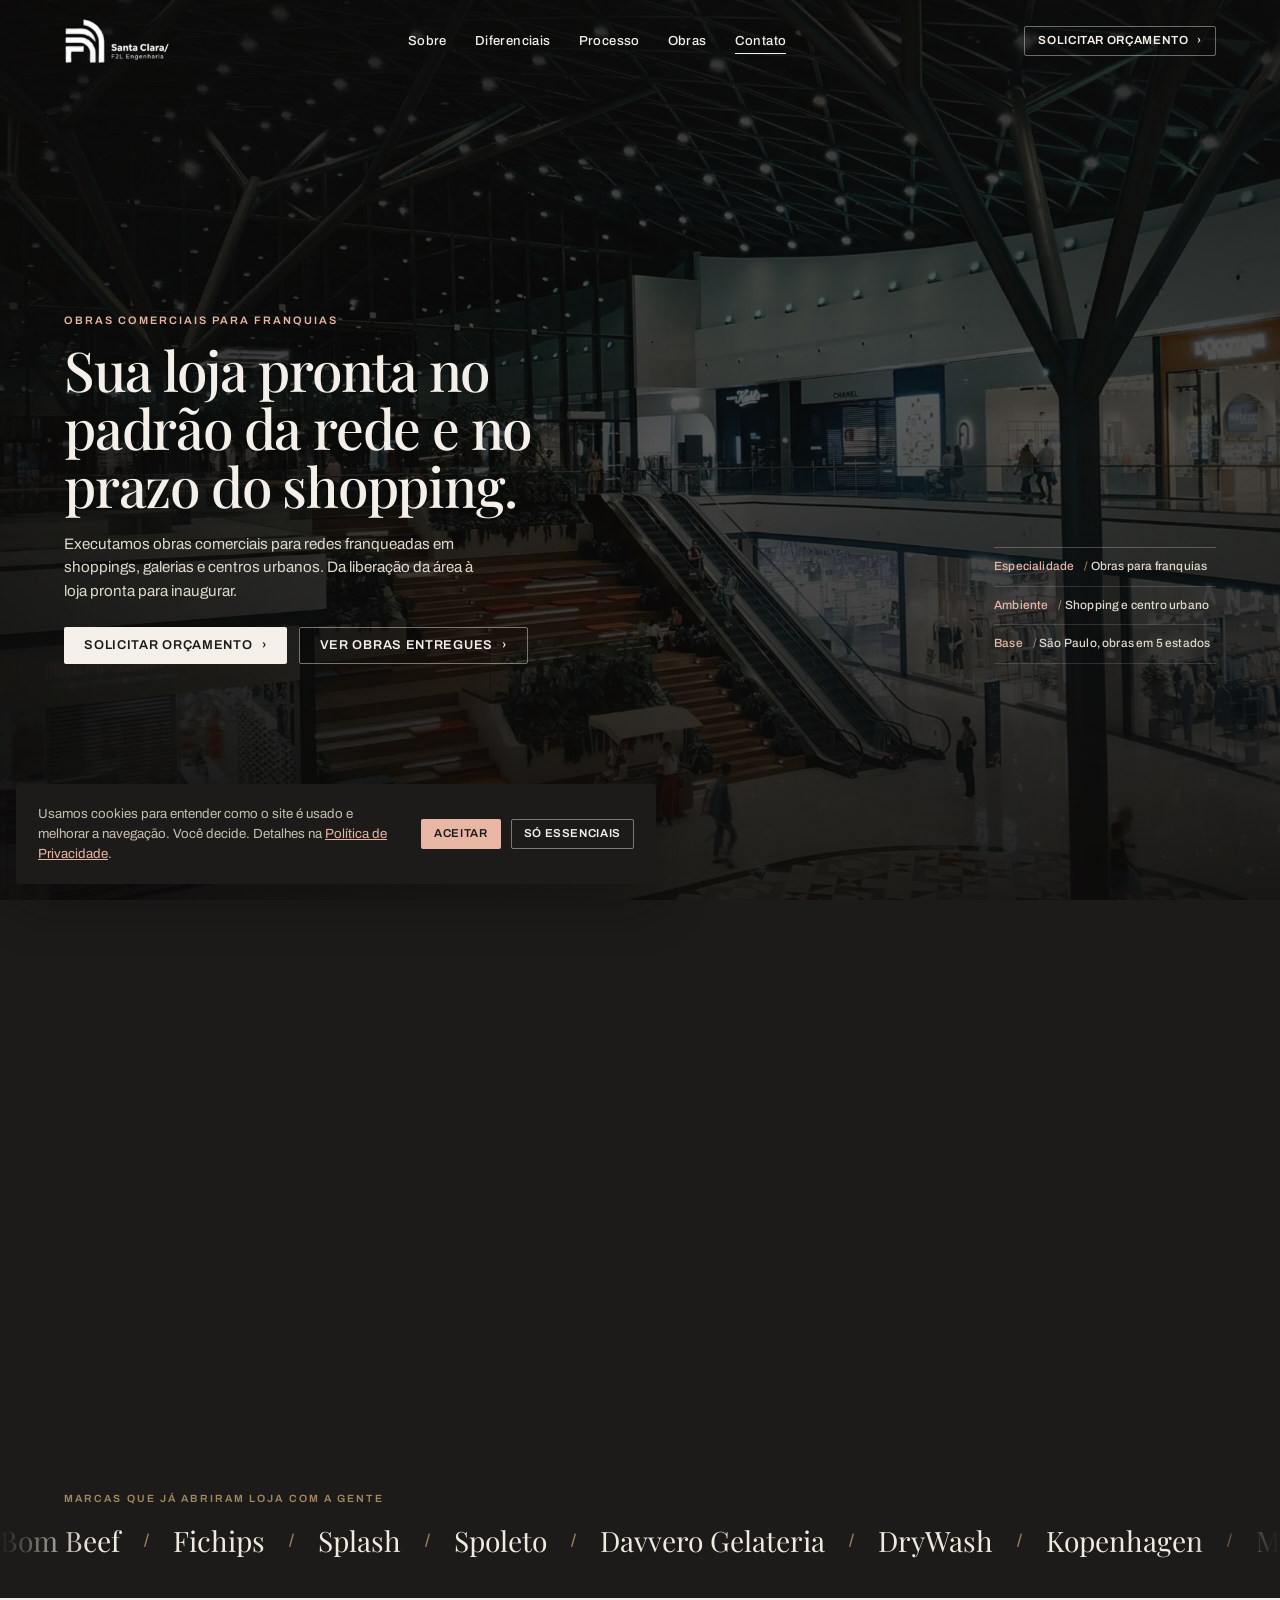
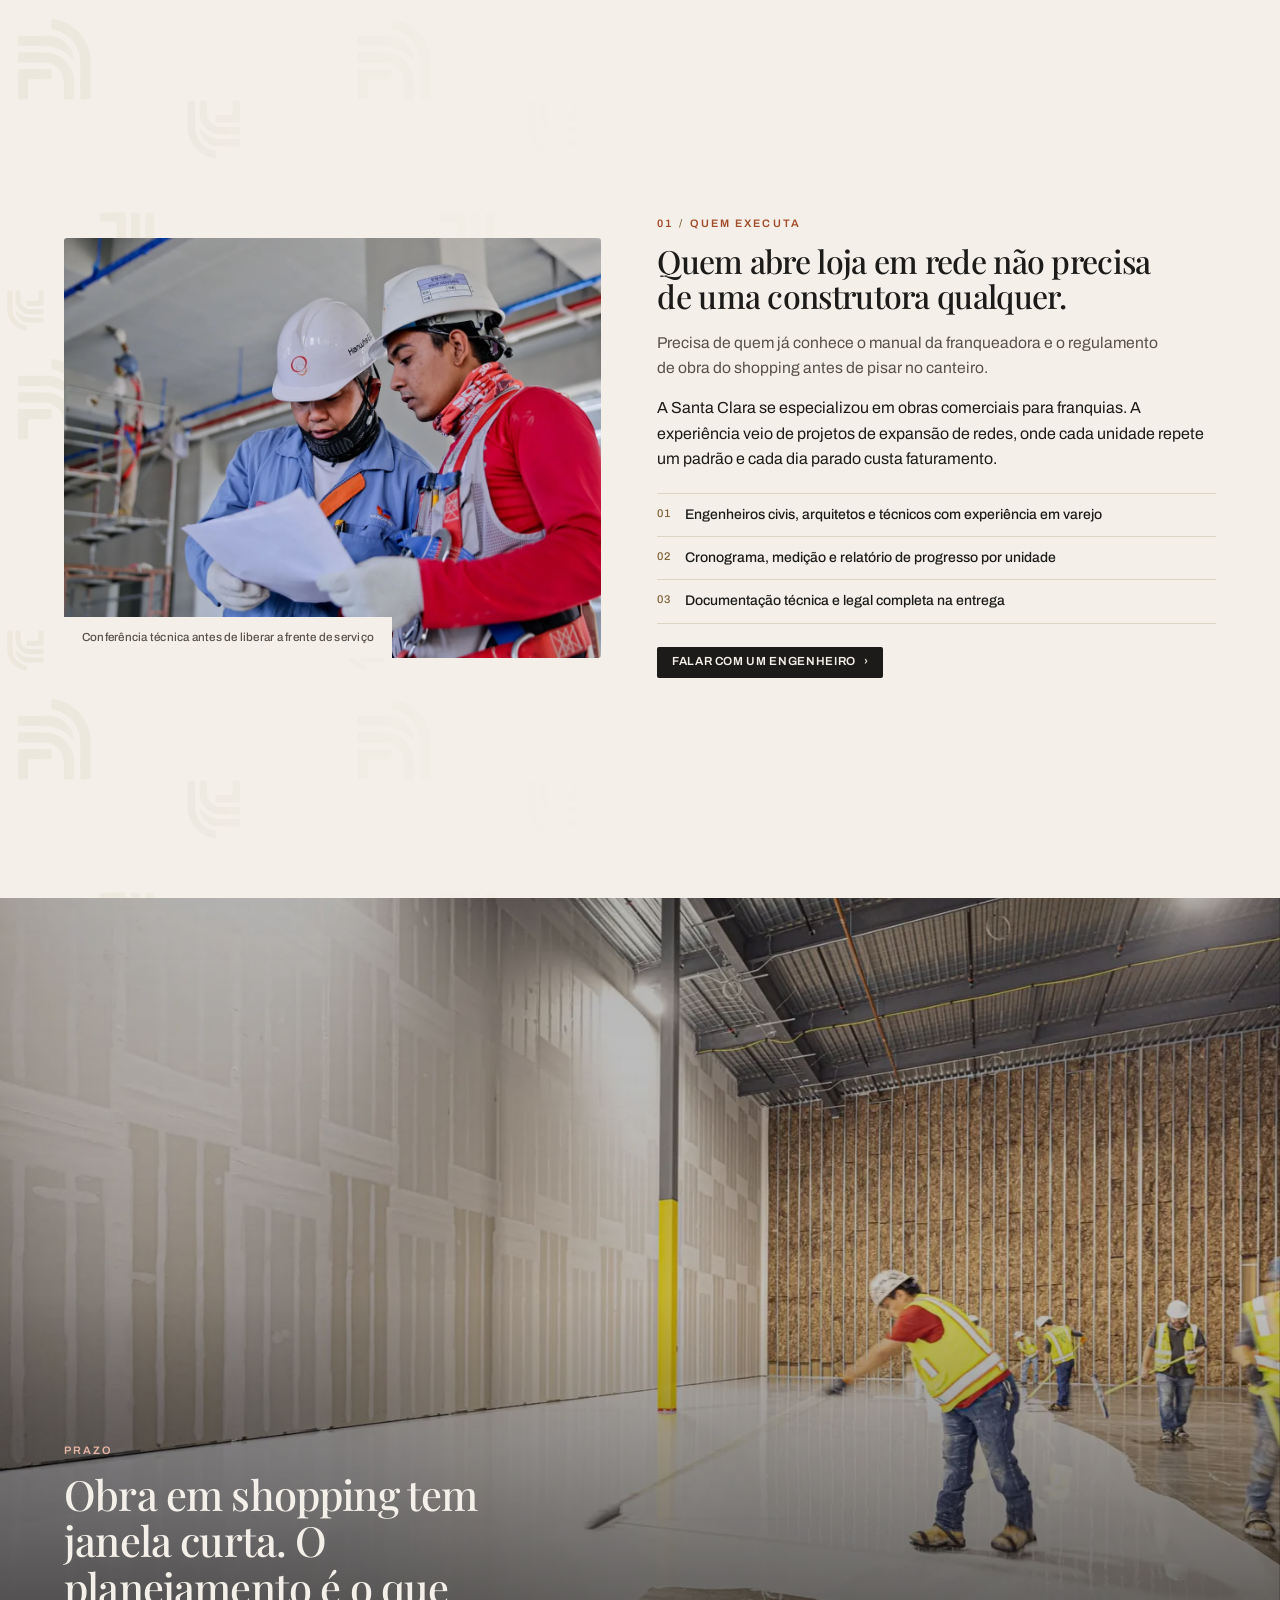
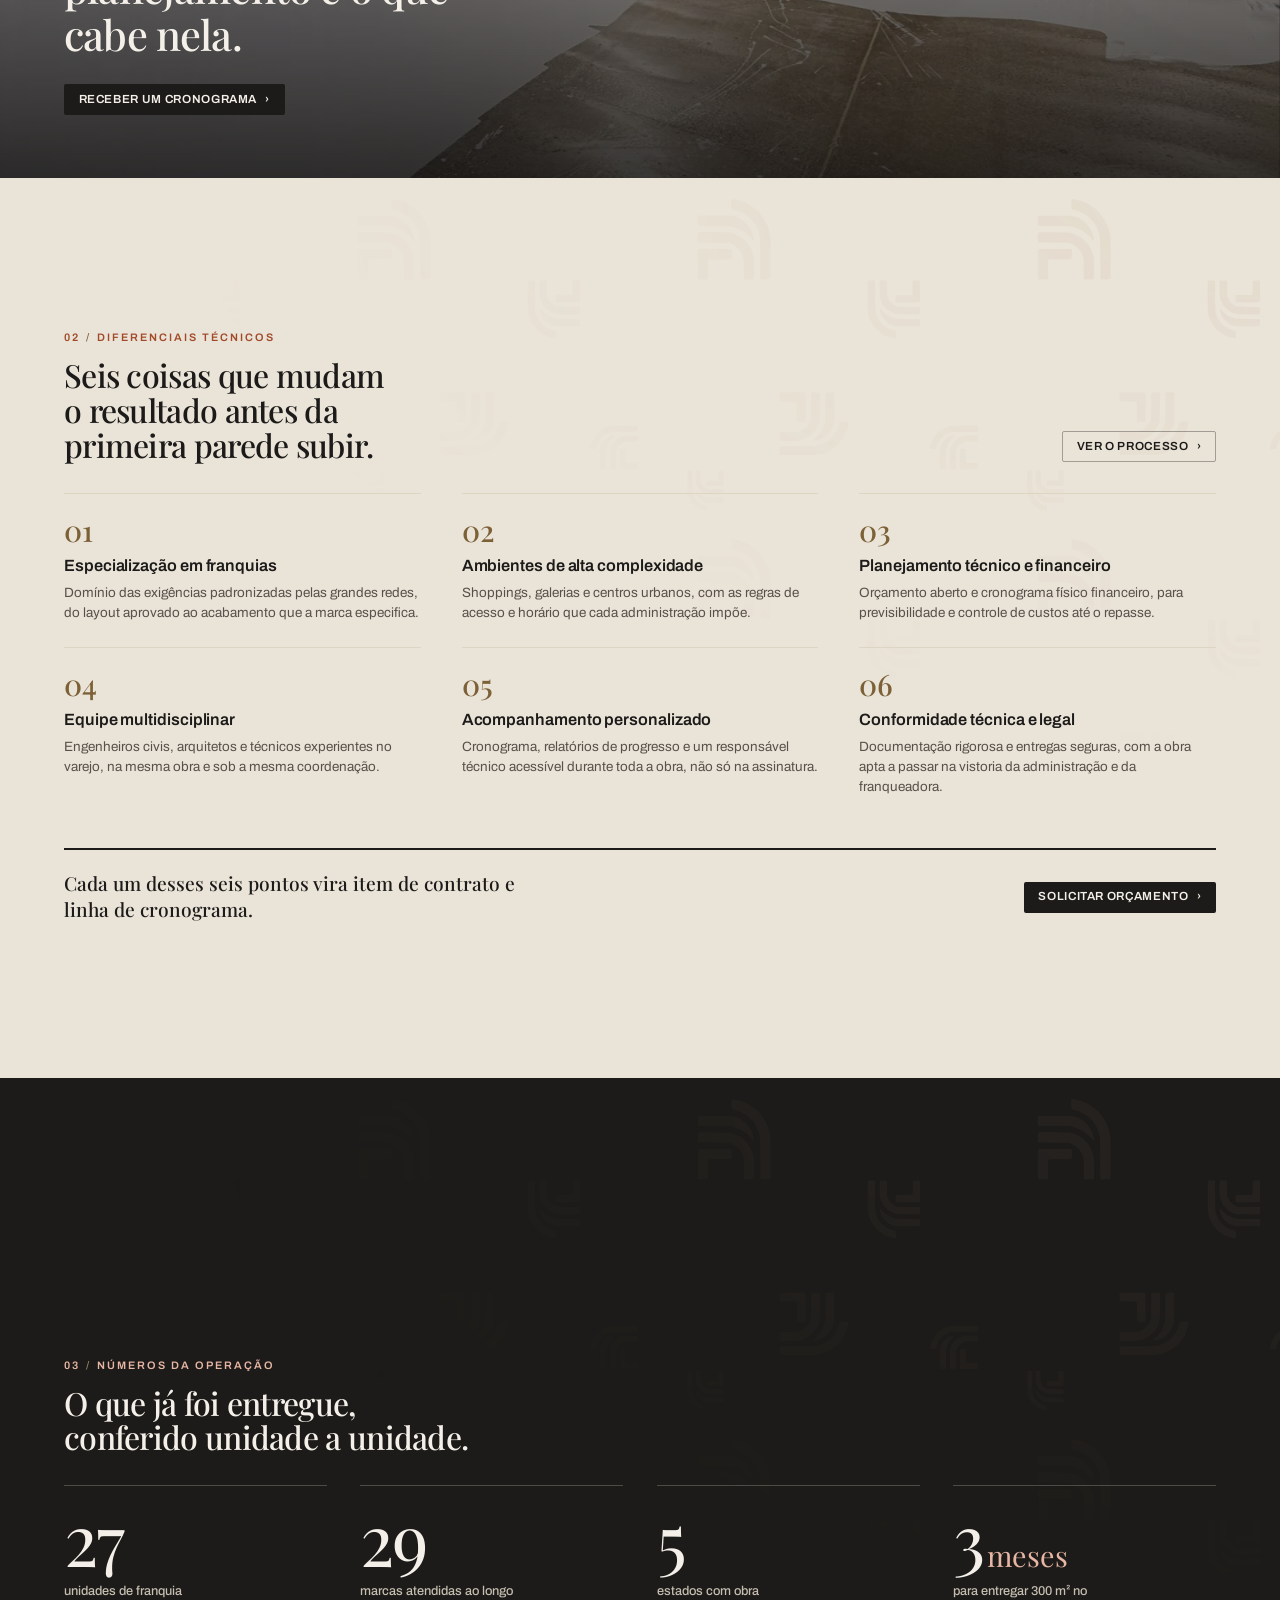
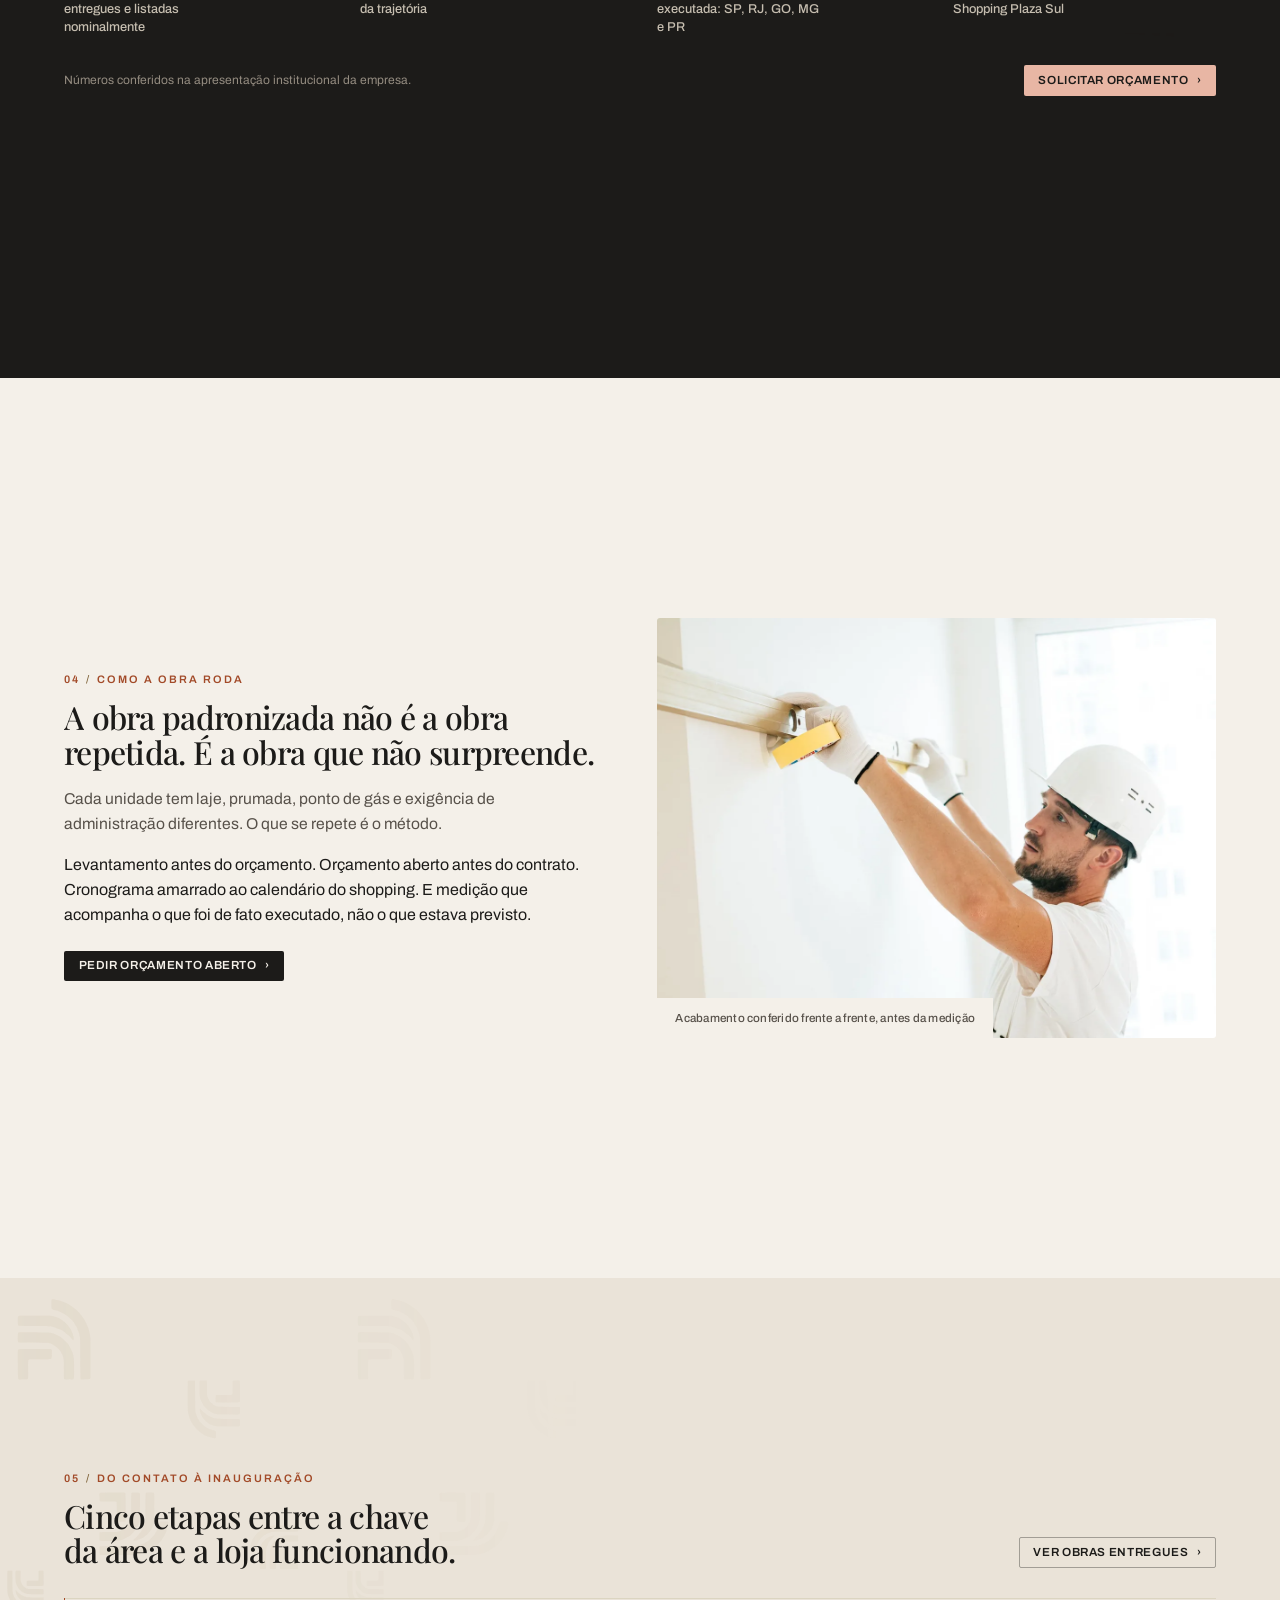
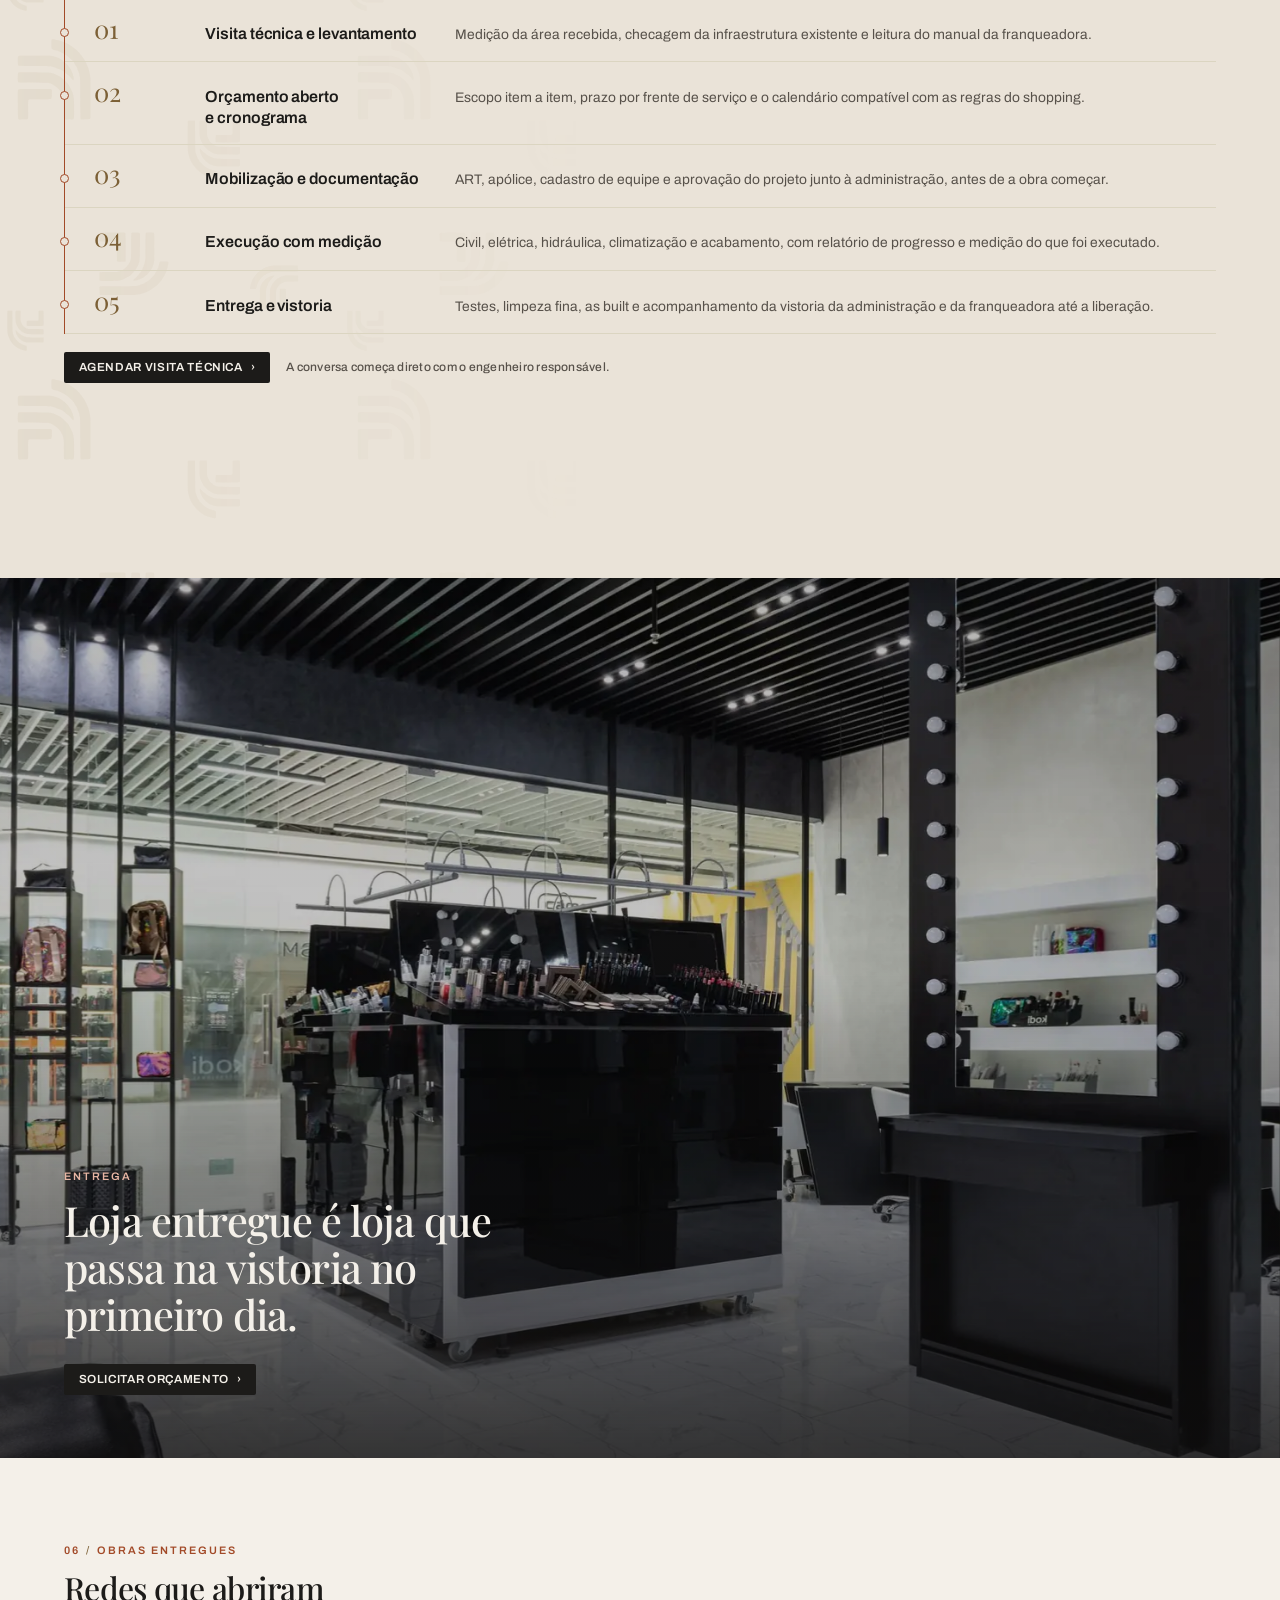
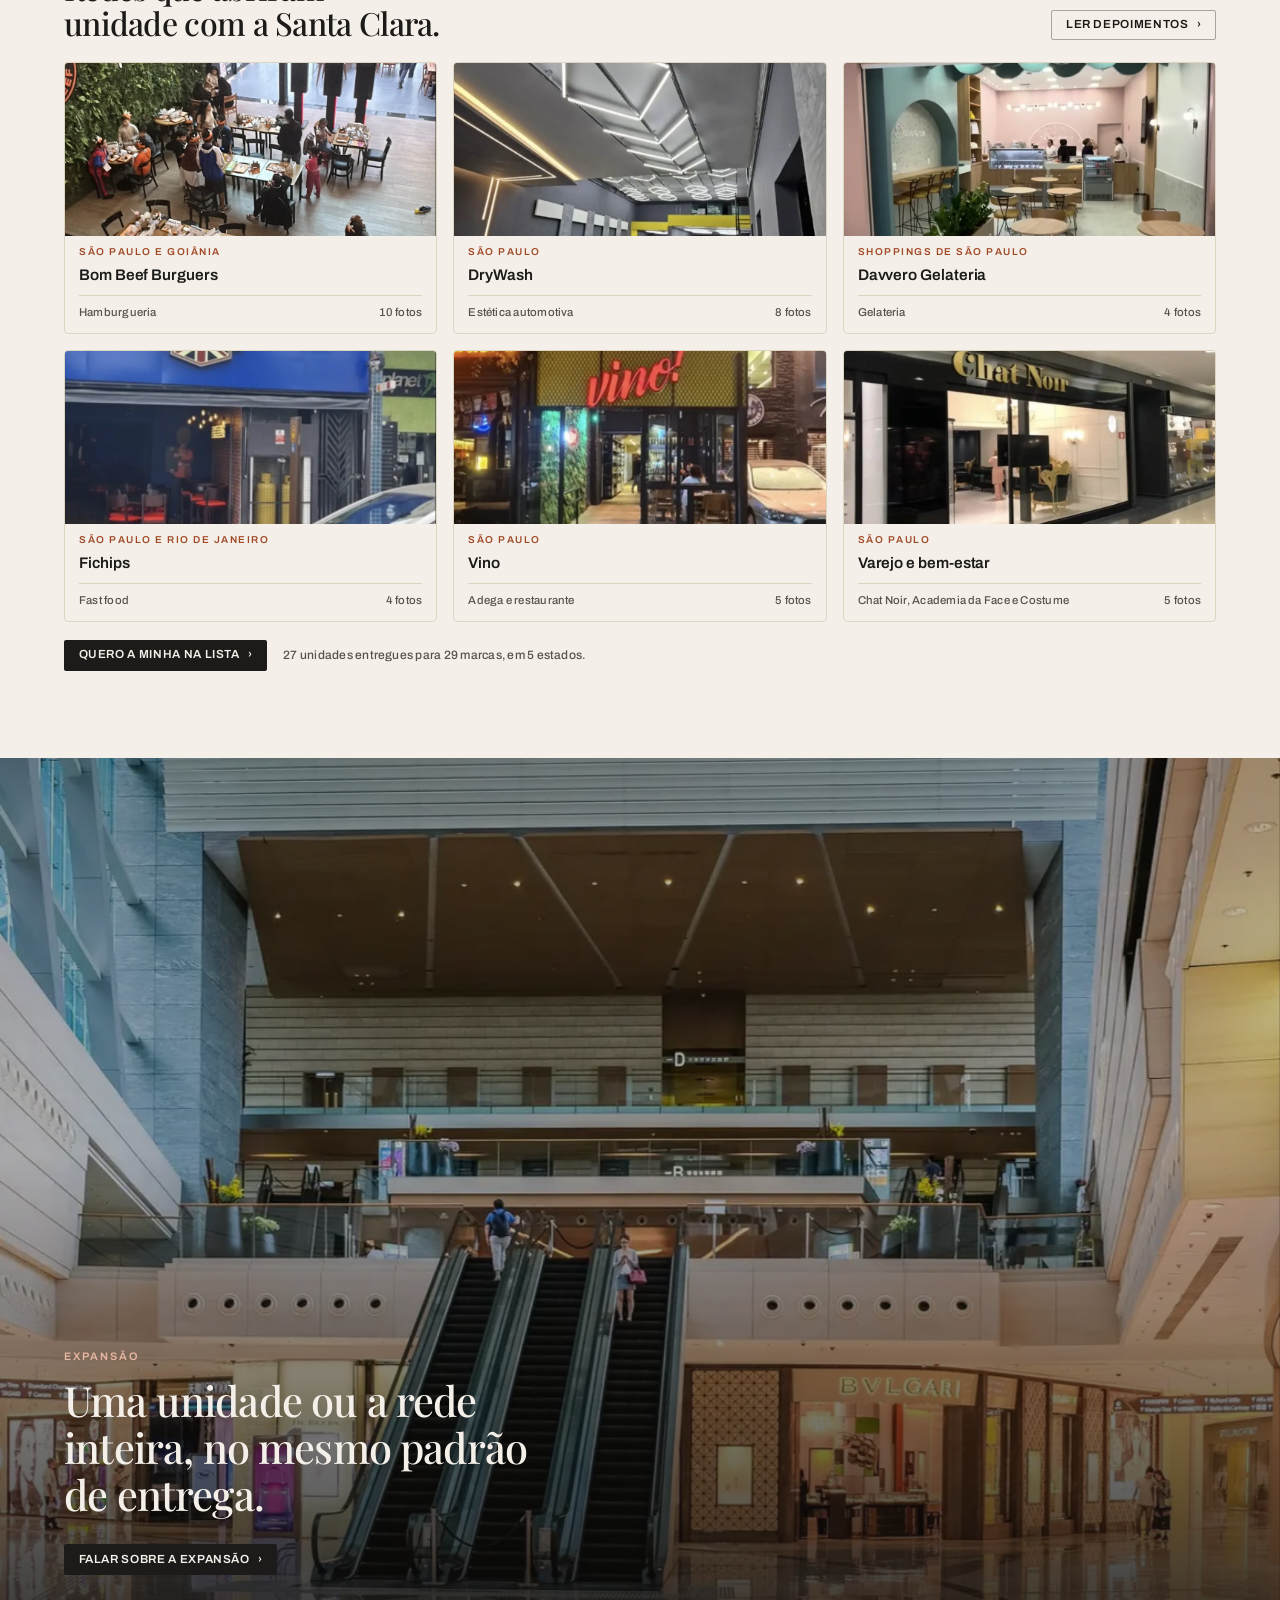
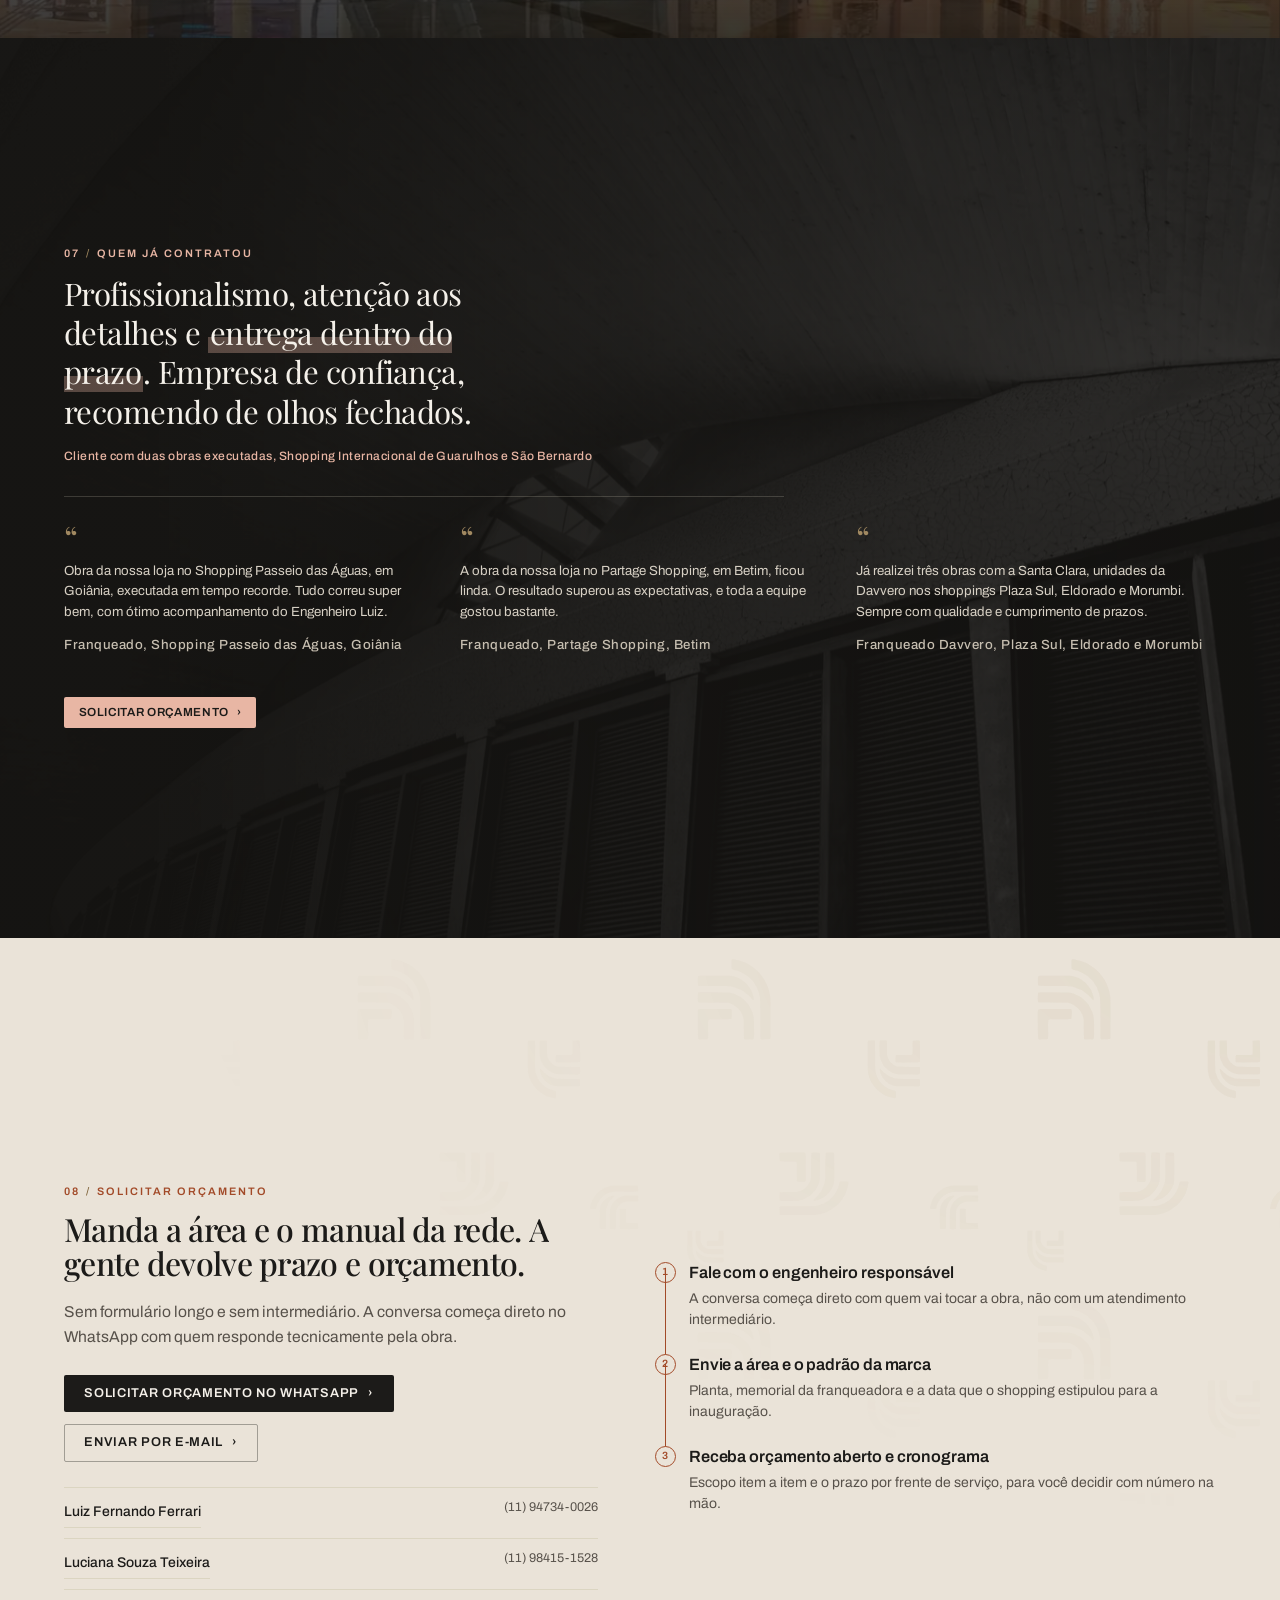
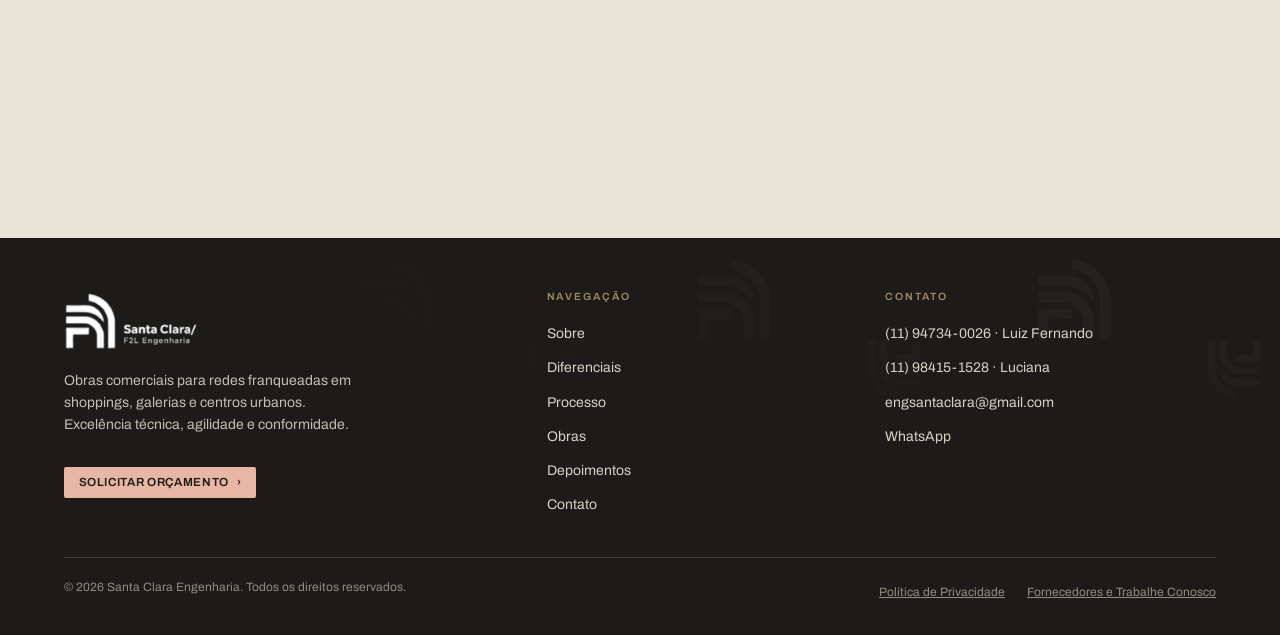
==== commit c42c6150: "Alinha a linha do passo a passo do CTA com o centro dos selos A linha ficava em left:0 dentro de um " ====
--- a/deploy-vercel/index.html
+++ b/deploy-vercel/index.html
@@ -667,8 +667,6 @@
       </div>
 
       <div class="steps" data-seq>
-        <div class="steps-line" aria-hidden="true"><i></i></div>
-
         <article class="step">
           <b>1</b>
           <h3>Fale com o engenheiro responsável</h3>
--- a/deploy-vercel/css/styles.css
+++ b/deploy-vercel/css/styles.css
@@ -17,7 +17,7 @@
 
   --e:cubic-bezier(.16,.84,.28,1);
   --e2:cubic-bezier(.4,0,.2,1);
-  --head-h:78px;
+  --head-h:88px;
   --gut:24px;
 
   --pad-sec:clamp(40px,5.4vh,80px);
@@ -150,8 +150,8 @@
 }
 .head[data-hide="true"]{transform:translateY(-100%)}
 .brand{display:inline-flex;align-items:center;text-decoration:none}
-.brand img{height:34px;width:auto;transition:height .45s var(--e2)}
-.head[data-solid="true"] .brand img{height:29px}
+.brand img{height:46px;width:auto;transition:height .45s var(--e2)}
+.head[data-solid="true"] .brand img{height:38px}
 
 .nav{display:flex;align-items:center;gap:28px}
 .nav a{
@@ -497,12 +497,22 @@
    ========================================================================== */
 .cta-grid{display:grid;grid-template-columns:1fr 1.05fr;gap:clamp(30px,4.4vw,74px);align-items:center}
 .steps{position:relative;padding-left:34px;margin:0}
-.steps-line{position:absolute;left:0;top:10px;bottom:12px;width:1px;background:var(--sand)}
-.steps-line i{position:absolute;inset:0;background:var(--clay-deep);transform:scaleY(0);transform-origin:top;
-  transition:transform 1.25s var(--e)}
-.steps[data-on="true"] .steps-line i{transform:scaleY(1)}
 .step{position:relative;padding:0 0 clamp(18px,2.6vh,30px)}
 .step:last-child{padding-bottom:0}
+/* O conector liga o centro de um selo ao centro do proximo: o selo tem 21px e
+   comeca em -34px, entao o centro dele fica em -23.5px. Como a altura e 100% da
+   caixa do passo, a linha acompanha qualquer refluxo de texto. */
+.step::before,.step::after{
+  content:"";position:absolute;left:-24px;top:10.5px;width:1px;height:100%;
+}
+.step::before{background:var(--sand)}
+.step::after{
+  background:var(--clay-deep);transform:scaleY(0);transform-origin:top;
+  transition:transform .8s var(--e);
+}
+.step:last-child::before,.step:last-child::after{content:none}
+.steps[data-on="true"] .step::after{transform:scaleY(1)}
+.steps[data-on="true"] .step:nth-of-type(2)::after{transition-delay:.34s}
 .step b{
   position:absolute;left:-34px;top:0;width:21px;height:21px;border-radius:50%;
   background:var(--bone);border:1px solid var(--clay-deep);color:var(--clay-deep);
@@ -531,7 +541,7 @@
    ========================================================================== */
 .foot{background:var(--ink);color:var(--bone);padding:clamp(48px,6vh,80px) 0 28px;position:relative}
 .foot-grid{display:grid;grid-template-columns:1.5fr 1fr 1.15fr;gap:clamp(28px,4vw,64px)}
-.foot-brand img{height:40px;width:auto;margin-bottom:18px}
+.foot-brand img{height:58px;width:auto;margin-bottom:20px}
 .foot-brand p{color:var(--muted-dark);font-size:.875rem;max-width:38ch}
 .foot h3{font:600 .655rem/1 var(--f-sans);letter-spacing:.185em;text-transform:uppercase;
   color:var(--bronze);margin-bottom:16px}
@@ -633,7 +643,10 @@
   .foot-brand{grid-column:1/-1}
 }
 @media (max-width:900px){
-  :root{--head-h:66px}
+  :root{--head-h:90px}   /* .brand ganha padding de toque no celular */
+  .brand img{height:40px}
+  .head[data-solid="true"] .brand img{height:34px}
+  .foot-brand img{height:50px}
   /* alvo de toque confortavel no celular */
   .btn-sm,.ck .btn{padding:.88em 1.35em;font-size:.775rem}
   .brand{padding:6px 0}
@@ -708,5 +721,6 @@
   .w i{transform:none!important;transition:none!important}
   .mq{animation:none}
   .steps[data-on="true"] .step{animation:none}
-  .tl[data-on="true"] .tl-line i,.steps[data-on="true"] .steps-line i{transform:scaleY(1);transition:none}
-}
+  .tl[data-on="true"] .tl-line i{transform:scaleY(1);transition:none}
+  .steps[data-on="true"] .step::after{transform:scaleY(1);transition:none}
+}
